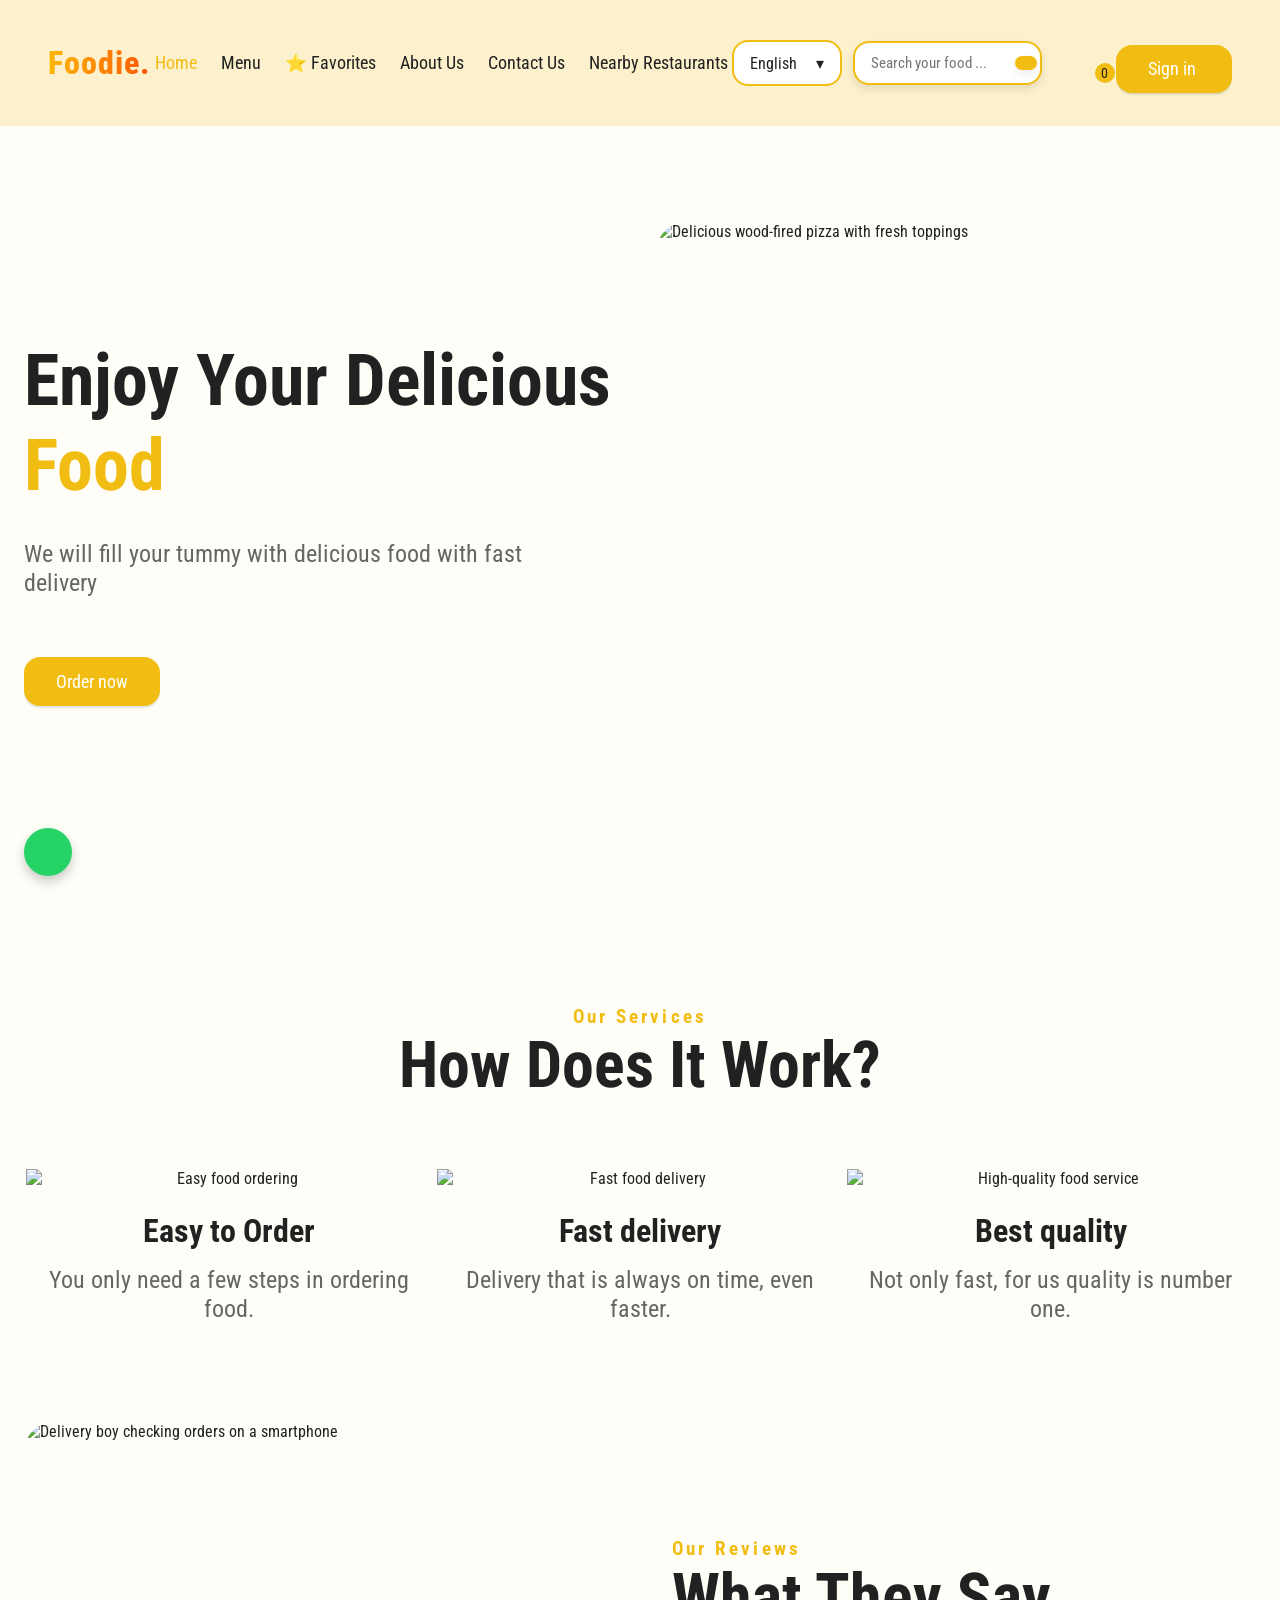
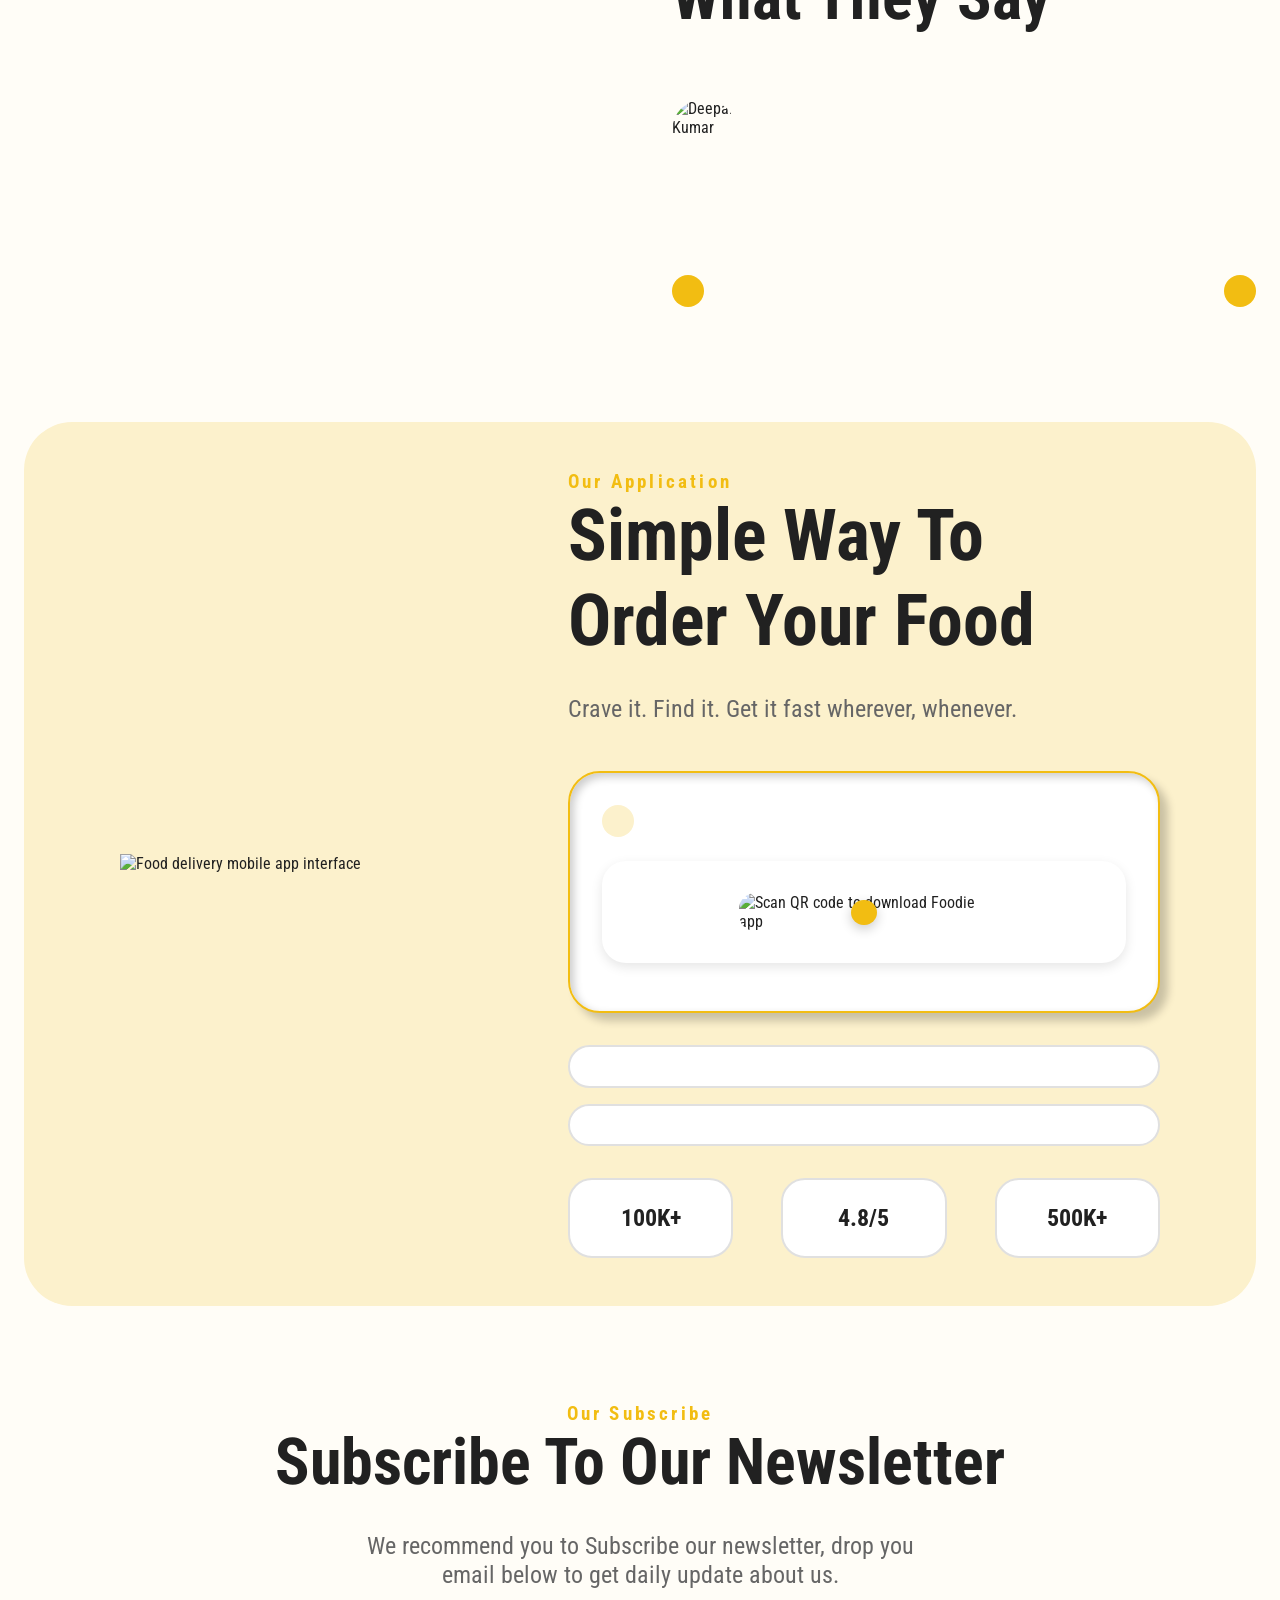
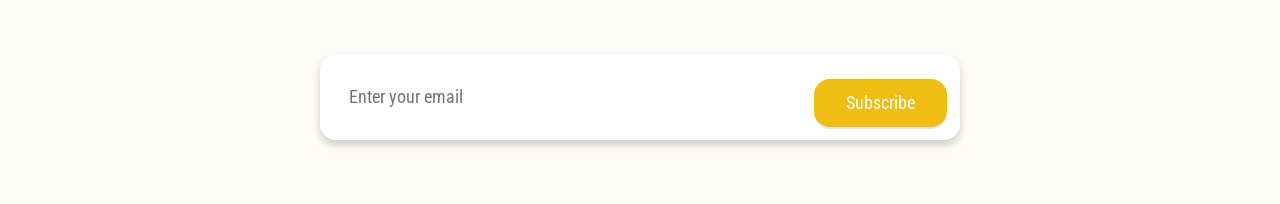
==== html/index.html @ 7e50e8f9 "Merge pull request #541 from udaykiran243/feature/favorite-recipes-399 feat: add favorite recipes fu" ====
<!DOCTYPE html>
<html lang="en">

<head>
    <meta charset="UTF-8">
    <meta name="viewport" content="width=device-width, initial-scale=1.0">
    <title>Foodie</title>

    <meta name="description"
        content="Experience fast, reliable food delivery with a personalized touch. Our app combines advanced algorithms with vibrant design to bring delicious meals right to your door.">


    <script>
        // Immediately apply saved theme to prevent FOUC
        (function () {
            const savedTheme = localStorage.getItem('theme');
            if (savedTheme === 'dark') {
                document.documentElement.setAttribute('data-theme', 'dark');
            }
        })();
    </script>

    <link rel="icon" href="../imgs/favicon.webp" type="image/webp" />


    <link rel="stylesheet" href="../css/style.css" />
    <link rel="stylesheet" href="../css/cursor.css">

    <link rel="stylesheet" href="https://cdnjs.cloudflare.com/ajax/libs/font-awesome/7.0.0/css/all.min.css"
        integrity="sha512-DxV+EoADOkOygM4IR9yXP8Sb2qwgidEmeqAEmDKIOfPRQZOWbXCzLC6vjbZyy0vPisbH2SyW27+ddLVCN+OMzQ=="
        crossorigin="anonymous" referrerpolicy="no-referrer" />

    <link rel="stylesheet" href="https://cdn.jsdelivr.net/npm/swiper@11/swiper-bundle.min.css" />

    <link href="https://unpkg.com/aos@2.3.4/dist/aos.css" rel="stylesheet">

    <script async src="https://www.googletagmanager.com/gtag/js?id=G-XXXXXXXXXX"></script>
    <script>
        window.dataLayer = window.dataLayer || [];
        function gtag() { dataLayer.push(arguments); }
        gtag('js', new Date());
        gtag('config', 'G-XXXXXXXXXX');
    </script>

</head>

<script>
    document.addEventListener('DOMContentLoaded', function () {
        const hamburger = document.querySelector('.hamberger');
        const nav = document.querySelector('nav.navbar');
        const mobileMenu = document.querySelector('.mobile-menu');

        if (hamburger && nav && mobileMenu) {
            hamburger.addEventListener('click', function (e) {
                e.preventDefault();

                // Toggle mobile menu visibility
                mobileMenu.classList.toggle('active');

                // Toggle the "menu-open" class on <nav> to control the search visibility
                nav.classList.toggle('menu-open');
            });
        }
    });
</script>


<body>
    <header>
        <nav class="navbar flex between wrapper">
            <a href="index.html" class="logo">Foodie.</a>

            <ul class="navList flex gap-3 between">
                <li><a class="active" href="./index.html#home" data-i18n="nav.home">Home</a></li>
                <li><a href="./menu.html" data-i18n="nav.menu">Menu</a></li>
                <li><a href="./my-favorites.html" data-i18n="nav.favorites">&#x2B50; Favorites</a></li>
                <li><a href="./aboutUs.html" data-i18n="nav.about">About Us</a></li>
                <li><a href="./contactUs.html" data-i18n="nav.contact">Contact Us</a></li>
                <li><a href="nearbyres.html" data-i18n="nav.nearby">Nearby Restaurants</a></li>
            </ul>
            <div class="desktop-action flex gap-2">
                <div class="custom-select" id="language-custom-select">
                    <div class="selected" tabindex="0" aria-haspopup="listbox" aria-expanded="false"
                        aria-labelledby="language-custom-select">
                        English
                    </div>
                    <ul class="options" role="listbox" tabindex="-1">
                        <li data-value="en" role="option" aria-selected="true">English</li>
                        <li data-value="hi" role="option">हिंदी</li>
                        <li data-value="kn" role="option">ಕನ್ನಡ</li>
                        <li data-value="ch" role="option">中文</li>
                        <li data-value="ja" role="option">日本語</li>
                    </ul>
                </div>

                <form class="navbar-search" action="#" method="get">
                    <input type="text" id="navbar-search" placeholder="Search your food ..."
                        data-i18n-placeholder="nav.searchPlaceholder" />
                    <button type="submit" id="navbar-search-btn" aria-label="Search">
                        <i class="fa-solid fa-magnifying-glass"></i>
                    </button>
                </form>

                <button class="desktop-action theme-toggle" aria-label="Toggle dark mode">
                    <i class="fa-solid fa-moon"></i>
                </button>

                <a href="./checkout.html" class="cart-icon">
                    <i class="fa-solid fa-bag-shopping"></i>
                    <span class="cart-value">0</span>
                </a>

                <a href="./signup.html" class="btn" data-i18n=".signIn">
                    Sign in&nbsp;<i class="fa-solid fa-arrow-right-from-bracket"></i>
                </a>


                <a href="#" class="hamberger"><i class="fa-solid fa-bars"></i></a>
            </div>


            <ul class="mobile-menu">
                <li><a class="active" href="./index.html#home" data-i18n="nav.home">Home</a></li>
                <li><a href="./menu.html" data-i18n="nav.menu">Menu</a></li>
                <li><a href="./my-favorites.html" data-i18n="nav.favorites">&#x2B50; Favorites</a></li>
                <li><a href="./aboutUs.html" data-i18n="nav.about">About Us</a></li>
                <li><a href="./contactUs.html" data-i18n="nav.contact">Contact Us</a></li>
                <li><a href="nearbyres.html" data-i18n="nav.nearby">Nearby Restaurants</a></li>
                <form class="navbar-search" action="#" method="get">
                    <input type="text" name="search" id="navbar-search" placeholder="Search your food ...">
                    <button type="submit" id="navbar-search-btn" aria-label="Search">
                        <i class="fa-solid fa-magnifying-glass"></i>
                    </button>
                </form>
                <li>
                    <button class="theme-toggle mobile-theme-toggle" aria-label="Toggle dark mode">
                        <i class="fa-solid fa-moon"></i><span>Dark Mode</span>
                    </button>
                </li>
                <li>
                    <a href="./signup.html" class="btn">
                        Sign in&nbsp;<i class="fa-solid fa-arrow-right-from-bracket"></i>
                    </a>
                </li>
            </ul>
        </nav>
    </header>

    <div id="offlineMessage"
        style="display: none; max-width: 500px; margin: 40px auto; padding: 20px; text-align: center; background: #fff; border-radius: 8px; box-shadow: 0 2px 10px rgba(0,0,0,0.1); position: fixed; top: 50%; left: 50%; transform: translate(-50%, -50%); z-index: 1000;">
        <div style="font-size: 48px; color: #ff4444; margin-bottom: 15px;">
            <i class="fa-solid fa-wifi-slash"></i>
        </div>
        <h3 style="font-size: 24px; color: #333; margin-bottom: 10px;">No Internet Connection</h3>
        <p style="color: #666; margin-bottom: 20px; line-height: 1.5;">
            We can't load the content right now. Please check your connection.
        </p>
        <button id="retryButton" style="background: #ff6b6b; color: white; border: none; padding: 12px 24px; 
                       border-radius: 6px; cursor: pointer; font-size: 16px; transition: all 0.3s;">
            <i class="fa-solid fa-sync"></i> Try Again
        </button>
        <div id="retryStatus" style="margin-top: 15px; color: #666; font-size: 14px;"></div>
    </div>

    <main>
        <section id="home">
            <div class="hero-section flex wrapper">
                <div class="content" data-aos="fade-right">
                    <h1 data-i18n="hero.title">Enjoy Your Delicious <span data-i18n="hero.highlight">Food</span></h1>
                    <p class="para" data-i18n="hero.subtitle">We will fill your tummy with delicious food with fast
                        delivery</p>
                    <div class="flex gap-2">
                        <a href="./menu.html" class="place-order-btn btn" data-i18n="hero.orderNow">Order now</a>
                    </div>
                </div>
                <div class="image-container" data-aos="fade-left">
                    <span class="pizza-pause-zone" aria-hidden="true"></span>
                    <img src="../imgs/pizza.webp" alt="Delicious wood-fired pizza with fresh toppings" class="pizza-boy">
                </div>
            </div>
        </section>

        <section id="services">
            <div class="wrapper p-top" data-aos="fade-up">
                <div class="text-center">
                    <h5 data-i18n="services.sectionTitle">Our Services</h5>
                    <h2 data-i18n="services.mainTitle">How does it work?</h2>
                </div>
                <div class="flex text-center gap-4 mt-4">
                    <div class="srevice-card" data-aos="zoom-in" data-aos-delay="100">
                        <div>
                            <img src="../imgs/easy-to-order.webp" alt="Easy food ordering">
                        </div>
                        <h3 data-i18n="services.easyOrder.title">Easy to Order</h3>
                        <p data-i18n="services.easyOrder.description">You only need a few steps in ordering food.</p>
                    </div>

                    <div class="srevice-card" data-aos="zoom-in" data-aos-delay="200">
                        <div>
                            <img src="../imgs/fast-delivery.webp" alt="Fast food delivery">
                        </div>
                        <h3 data-i18n="services.fastDelivery.title">Fast delivery</h3>
                        <p data-i18n="services.fastDelivery.description">Delivery that is always on time, even faster.
                        </p>
                    </div>

                    <div class="srevice-card" data-aos="zoom-in" data-aos-delay="300">
                        <div>
                            <img src="../imgs/best-quality.webp" alt="High-quality food service">
                        </div>
                        <h3 data-i18n="services.bestQuality.title">Best quality</h3>
                        <p data-i18n="services.bestQuality.description">Not only fast, for us quality is number one.</p>
                    </div>
                </div>
            </div>
        </section>

        <!-- review section -->
        <section id="reviews">
            <div class="wrapper p-top flex gap-3" data-aos="fade-up">
                <div class="image-container" data-aos="fade-right">
                    <img src="../imgs/delivery-boy-with-phone.webp" alt="Delivery boy checking orders on a smartphone">
                </div>
                <div class="review-container" data-aos="fade-left">
                    <h5 data-i18n="reviews.sectionTitle">Our reviews</h5>
                    <h2 data-i18n="reviews.mainTitle">what they say</h2>
                    <div class="swiper mySwiper">
                        <div class="swiper-wrapper">
                            <div class="swiper-slide">
                                <div class="flex gap-3 mt-4">
                                    <div class="profile">
                                        <img src="../imgs/profile1.webp" alt="Deepak Kumar">
                                    </div>
                                    <div class="">
                                        <h4 data-i18n="reviews.deepakName"></h4>

                                        <div class="star mt-half">
                                            <i class="fa-solid fa-star highlighted-star"></i>
                                            <i class="fa-solid fa-star highlighted-star"></i>
                                            <i class="fa-solid fa-star highlighted-star"></i>
                                            <i class="fa-solid fa-star highlighted-star"></i>
                                        </div>
                                    </div>
                                </div>
                                <p class="para" data-i18n="reviews.deepakReview"></p>

                            </div>

                            <div class="swiper-slide">
                                <div class="flex gap-3 mt-4">
                                    <div class="profile">
                                        <img src="../imgs/profile2.webp" alt="Priya Roy">
                                    </div>
                                    <div class="">
                                        <h4 data-i18n="reviews.priyaName"></h4>
                                        <div class="star mt-half">
                                            <i class="fa-solid fa-star highlighted-star"></i>
                                            <i class="fa-solid fa-star highlighted-star"></i>
                                            <i class="fa-solid fa-star highlighted-star"></i>
                                            <i class="fa-solid fa-star highlighted-star"></i>
                                            <i class="fa-solid fa-star highlighted-star"></i>
                                        </div>
                                    </div>
                                </div>
                                <p class="para" data-i18n="reviews.priyaReview"></p>
                            </div>

                            <div class="swiper-slide">
                                <div class="flex gap-3 mt-4">
                                    <div class="profile">
                                        <img src="../imgs/profile3.webp" alt="Anjali Joshi">
                                    </div>
                                    <div class="">
                                        <h4 data-i18n="reviews.anjaliName"></h4>
                                        <div class="star mt-half">
                                            <i class="fa-solid fa-star highlighted-star"></i>
                                            <i class="fa-solid fa-star highlighted-star"></i>
                                            <i class="fa-solid fa-star highlighted-star"></i>
                                            <i class="fa-solid fa-star highlighted-star"></i>
                                            <i class="fa-solid fa-star highlighted-star"></i>
                                        </div>
                                    </div>
                                </div>
                                <p class="para" data-i18n="reviews.anjaliReview"></p>
                            </div>
                        </div>
                        <div class="flex between mt-4">
                            <a href="#" class="arrow"><i class="fa-solid fa-arrow-left"></i></a>
                            <a href="#" class="arrow"><i class="fa-solid fa-arrow-right"></i></a>
                        </div>
                    </div>
                </div>
            </div>
        </section>

        <section id="about">
            <div class="wrapper">
                <div class="app-container flex gap-3">
                    <div class="app-image" data-aos="fade-right">
                        <img src="../imgs/mobile-app.webp" alt="Food delivery mobile app interface">
                    </div>

                    <div class="content app-download-content" data-aos="fade-left">
                        <h5 data-i18n="app.sectionTitle">Our Application</h5>
                        <h2 data-i18n="app.mainTitle">Simple way to <br> order your food</h2>
                        <p class="para" data-i18n="app.description">Crave it. Find it. Get it fast wherever, whenever.
                        </p>

                        <div class="qr-download-section">
                            <div class="qr-code-container">
                                <div class="qr-header">
                                    <i class="fa-solid fa-qrcode"></i>
                                    <div>
                                        <h3 data-i18n="qr.scan"></h3>
                                        <p data-i18n="qr.quickAccess"></p>

                                    </div>
                                </div>

                                <div class="qr-code-box">
                                    <img src="../imgs/qr-code.png" alt="Scan QR code to download Foodie app"
                                        class="qr-code-image">
                                    <div class="qr-logo-badge">
                                        <i class="fa-solid fa-mobile-screen-button"></i>
                                    </div>
                                </div>

                                <p class="qr-instruction" data-i18n="qr.instruction"></p>

                            </div>

                            <div class="app-store-buttons">
                                <p class="download-text" data-i18n="qr.orDownload"></p>


                                <a href="#" class="app-store-btn ios-btn" target="_blank" rel="noopener noreferrer">
                                    <div class="store-btn-content">
                                        <i class="fa-brands fa-apple"></i>
                                        <div class="store-text">
                                            <span class="small-text" data-i18n="qr.appStoreSmall"></span>
                                            <span class="large-text" data-i18n="qr.appStoreLarge"></span>

                                        </div>
                                    </div>
                                    <i class="fa-solid fa-arrow-right arrow-icon"></i>
                                </a>

                                <a href="#" class="app-store-btn android-btn" target="_blank" rel="noopener noreferrer">
                                    <div class="store-btn-content">
                                        <i class="fa-brands fa-google-play"></i>
                                        <div class="store-text">
                                            <span class="small-text" data-i18n="qr.googlePlaySmall"></span>
                                            <span class="large-text" data-i18n="qr.googlePlayLarge"></span>

                                        </div>
                                    </div>
                                    <i class="fa-solid fa-arrow-right arrow-icon"></i>
                                </a>
                            </div>

                            <div class="app-stats">
                                <div class="stat-card">
                                    <i class="fa-solid fa-users"></i>
                                    <div class="stat-info">
                                        <h4>100K+</h4>
                                        <p data-i18n="qr.users"></p>

                                    </div>
                                </div>
                                <div class="stat-card">
                                    <i class="fa-solid fa-star"></i>
                                    <div class="stat-info">
                                        <h4>4.8/5</h4>
                                        <p data-i18n="qr.rating"></p>

                                    </div>
                                </div>
                                <div class="stat-card">
                                    <i class="fa-solid fa-download"></i>
                                    <div class="stat-info">
                                        <h4>500K+</h4>
                                        <p data-i18n="qr.downloads"></p>

                                    </div>
                                </div>
                            </div>
                        </div>
                    </div>
                </div>
            </div>
        </section>

        <section>
            <div class="wrapper p-top" data-aos="zoom-in">
                <div class="text-center">
                    <h5 data-i18n="newsletter.sectionTitle">Our Subscribe</h5>
                    <h2 data-i18n="newsletter.mainTitle">Subscribe to Our newsletter</h2>
                    <p class="para m-auto" data-i18n="newsletter.description">We recommend you to Subscribe our
                        newsletter,
                        drop you email below to get daily update about us.</p>

                    <form id="newsletterForm" class="input-container flex" data-aos="fade-up" data-aos-delay="200">
                        <input type="email" id="email" placeholder="Enter your email"
                            data-i18n-placeholder="newsletter.placeholder" />

                        <button type="submit" class="btn" data-i18n="newsletter.subscribeButton">Subscribe</button>
                    </form>
                    <span class="error-message" id="emailError"></span>
                </div>
            </div>
        </section>
    </main>

    <footer id="contacts" data-aos="fade-up"></footer>

    <a href="https://wa.me/911234567890" class="whatsapp-fab" target="_blank" rel="noopener noreferrer"
        aria-label="Chat on WhatsApp" title="Chat on WhatsApp">
        <i class="fa-brands fa-whatsapp"></i>
    </a>

    <a href="#home" class="back-to-top" aria-label="Back to top">
        <i class="fa-solid fa-arrow-up"></i>
    </a>

    <script src="https://cdn.jsdelivr.net/npm/swiper@11/swiper-bundle.min.js"></script>
    <script src="../js/footer.js"></script>
    <script src="../js/i18n.js"></script>
    <script src="../js/app.js"></script>
    <script src="../js/cursor.js"></script>
    <script>
        // Prevent navigation when offline
        document.addEventListener('click', function (e) {
            if (!navigator.onLine) {
                const link = e.target.closest('a');
                if (link) {
                    e.preventDefault();
                    const retryStatus = document.getElementById('retryStatus');
                    if (retryStatus) {
                        retryStatus.textContent = 'Cannot navigate while offline. Please check your connection.';
                        retryStatus.style.animation = 'shake 0.5s ease-in-out';
                        setTimeout(() => {
                            retryStatus.style.animation = '';
                        }, 500);
                    }
                }
            }
        });

        // Offline handling
        function checkConnection() {
            const offlineMessage = document.getElementById('offlineMessage');
            const mainContent = document.querySelector('main');

            if (!navigator.onLine) {
                if (offlineMessage) offlineMessage.style.display = 'block';
                if (mainContent) mainContent.style.filter = 'blur(3px)';
            } else {
                if (offlineMessage) offlineMessage.style.display = 'none';
                if (mainContent) mainContent.style.filter = 'none';
            }
        }

        // Handle retry attempt
        async function handleRetry(event) {
            event.preventDefault();
            const retryButton = document.getElementById('retryButton');
            const retryStatus = document.getElementById('retryStatus');
            const rotationAnimation = [
                { transform: 'rotate(0deg)' },
                { transform: 'rotate(360deg)' }
            ];
            const rotationTiming = {
                duration: 1000,
                iterations: 1
            };

            if (!navigator.onLine) {
                retryButton.disabled = true;
                const icon = retryButton.querySelector('i');
                icon.classList.remove('fa-sync');
                icon.classList.add('fa-spinner');
                icon.animate(rotationAnimation, rotationTiming);
                retryStatus.textContent = 'Checking connection...';

                try {
                    const testUrls = [
                        'https://www.google.com/favicon.ico',
                        'https://www.cloudflare.com/favicon.ico'
                    ];

                    const timeoutPromise = new Promise((_, reject) =>
                        setTimeout(() => reject(new Error('timeout')), 3000)
                    );

                    for (const url of testUrls) {
                        try {
                            const fetchPromise = fetch(url, {
                                mode: 'no-cors',
                                cache: 'no-store'
                            });
                            await Promise.race([fetchPromise, timeoutPromise]);
                            // If we get here, we're online
                            checkConnection();
                            return;
                        } catch (e) {
                            continue;
                        }
                    }
                    throw new Error('offline');
                } catch (error) {
                    const icon = retryButton.querySelector('i');
                    icon.classList.remove('fa-spinner');
                    icon.classList.add('fa-sync');
                    retryButton.disabled = false;
                    retryStatus.textContent = 'Still offline. Please check your connection.';
                    retryStatus.style.animation = 'shake 0.5s ease-in-out';
                    setTimeout(() => {
                        retryStatus.style.animation = '';
                    }, 500);
                }
            }
        }

        // Initialize offline handling
        checkConnection();
        window.addEventListener('online', checkConnection);
        window.addEventListener('offline', checkConnection);
        document.getElementById('retryButton').addEventListener('click', handleRetry);

        // Back to top functionality
        (function () {
            const backToTop = document.querySelector('.back-to-top');
            if (!backToTop) return;
            window.addEventListener('scroll', () => {
                if (window.scrollY > 400) backToTop.classList.add('visible');
                else backToTop.classList.remove('visible');
            });
            backToTop.addEventListener('click', e => {
                e.preventDefault();
                window.scrollTo({ top: 0, behavior: 'smooth' });
            });
        })();
    </script>

    <script src="https://unpkg.com/aos@2.3.4/dist/aos.js"></script>
    <script>
        AOS.init({
            duration: 1000,     // Animation duration (1s)
            easing: 'ease-out', // Smooth easing
            once: true,         // Animate only once per element
            offset: 100         // Offset from bottom before trigger
        });
    </script>

    <script src="../js/newsletter.js"></script>
    <script src="../js/reviews.js"></script>

    <script>
        (function () {
            // Handle search form submission - redirect to menu.html with search query
            const searchForms = document.querySelectorAll('.navbar-search');

            searchForms.forEach(form => {
                form.addEventListener('submit', function (e) {
                    e.preventDefault();
                    const searchInput = form.querySelector('input[name="search"]');
                    const query = searchInput.value.trim();

                    if (query) {
                        window.location.href = `./menu.html?search=${encodeURIComponent(query)}`;
                    } else {
                        window.location.href = './menu.html';
                    }
                });
            });
        })();
    </script>
    <script src="../js/language-dropdown.js"></script>
</body>

</html>
---- css/style.css ----
@import url('https://fonts.googleapis.com/css2?family=Lato:ital,wght@0,100;0,300;0,400;0,700;0,900;1,100;1,300;1,400;1,700;1,900&family=Montserrat:wght@100..900&family=Nunito:ital,wght@0,200..1000;1,200..1000&family=PT+Sans:ital,wght@0,400;0,700;1,400;1,700&family=Roboto+Condensed:ital,wght@0,100..900;1,100..900&family=Roboto:wdth,wght@87.5,600&display=swap');

    * {
        padding: 0;
        margin: 0;
        box-sizing: border-box;
        font-family: "Roboto Condensed";
    }

    :root {
        /* Light theme (default) */
        --lead: #212121;
        --gold-finger: #F2BD12;
        --eye-ball: #FFFDF7;
        --hint-yellow: #FCF1CC;
        --pure-while: #FFF;
        --text-primary: #212121;
        --text-secondary: #666666;
        --bg-primary: #FFFDF7;
        --bg-secondary: #FFF;
        --bg-accent: #FCF1CC;
        --border-color: #E0E0E0;
        --shadow: rgba(0, 0, 0, 0.1);
        --shadow-strong: rgba(0, 0, 0, 0.2);
        --navbar-bg: transparent;
        --logo-color: #111;
        --gold-hover: #e67e22;
        --success: #27ae60;
        --error: #e74c3c;
        --yellow-glow: #f9d423;
        --light-yellow-glow: #ffe259;
        --red-touch: #ff4e50;
        --orange-touch: #ffa751;
        --gold-glow: #f39c12;
        --white: #ffffff;

    }

    [data-theme="dark"] {
        /* Dark theme */
        --lead: #E0E0E0;
        --gold-finger: #F2BD12;
        --eye-ball: #1A1A1A;
        --hint-yellow: #2D2D2D;
        --pure-while: #2D2D2D;
        --text-primary: #E0E0E0;
        --text-secondary: #B0B0B0;
        --bg-primary: #1A1A1A;
        --bg-secondary: #2D2D2D;
        --bg-accent: #2D2D2D;
        --border-color: #404040;
        --shadow: rgba(0, 0, 0, 0.3);
        --shadow-strong: rgba(0, 0, 0, 0.5);
        --navbar-bg: transparent;
        --logo-color: #fff;
        --text-black:#2a2a2a;
    }

    /* Dark theme specific improvements */
    [data-theme="dark"] .order-card {
        border-color: var(--hint-yellow);
    }

    [data-theme="dark"] .social-media {
        background-color: var(--text-secondary) !important;
    }

    [data-theme="dark"] .social-media:hover {
        background-color: var(--gold-finger) !important;
    }

    [data-theme="dark"] .btn:hover {
        background-color: var(--gold-finger);
        color: var(--bg-primary);
    }

    [data-theme="dark"] .quatity-btn {
        background: var(--gold-finger);
        color: var(--bg-primary);
    }

    [data-theme="dark"] .quatity-btn:hover {
        background: var(--text-primary);
        color: var(--bg-primary);
    }

    body {
        background-color: var(--eye-ball);
        color: var(--lead);
        transition: background-color 0.4s ease, color 0.4s ease;
        padding-top: 14vh;
        overflow-x: hidden;
    }

    /* Dark mode overrides */
    body.dark-mode {
        --lead: #E0E0E0;
        --eye-ball: #1c1c1c;
        --hint-yellow: #4b3b00;
        --pure-white: #2c2c2c;
        --gold-finger: #ffca28;
        background-color: var(--eye-ball);
        color: var(--lead);
    }

    .theme-toggle {
        background: var(--gold-finger);
        border: none;
        border-radius: 50%;
        padding: 0.6rem;
        font-size: 1.2rem;
        cursor: pointer;
        color: var(--lead);
        transition: background 0.3s ease, transform 0.3s ease;
    }

    .theme-toggle:hover {
        transform: rotate(15deg) scale(1.1);
        background: var(--lead);
        color: var(--pure-while);
    }

    html {
        scroll-behavior: smooth;
        scroll-padding-top: 14vh;
    }

    body::-webkit-scrollbar {
        width: 0;
    }

    /* BASIC STYLING */

    a {
        color: var(--text-primary);
        text-decoration: none;
        font-size: 1.1rem;
        transition: color 0.3s ease;
    }

    .flex {
        display: flex;
        align-items: center;
        flex-wrap: wrap;
    }

    li {
        list-style: none;
    }

    .between {
        justify-content: space-between;
    }

    .gap-2 {
        gap: 2rem;
    }

    .gap-3 {
        gap: 3rem;
    }

    .wrapper {
        max-width: 1400px;
        margin: auto;
        padding-inline: 1.5rem;
    }

    img {
        height: auto;
        max-width: 100%;
        margin: auto;
        display: block;
    }

    .p-top {
        padding-top: 6rem;
    }

    .text-center {
        text-align: center;
    }

    .mt-4 {
        margin-top: 4rem;
    }

    .mt-half {
        margin-top: 0.5rem;
    }

    .mt-one {
        margin-top: 1.5rem;
    }

    .m-auto {
        margin: auto;
    }

    /* HEADER STYLING - UPDATED FOR TRANSPARENT NAVBAR */

    header {
        position: fixed;
        top: 0;
        left: 0;
        width: 100%;
        background-color: var(--bg-accent);
        box-shadow: none;
        z-index: 1000;
        transition: background-color 0.3s ease, box-shadow 0.3s ease;
    }

    header.scrolled {
        background-color: var(--bg-secondary);
        box-shadow: 0 2px 5px var(--shadow);
    }

    /* Override wrapper constraints inside header */
    header .wrapper,
    header .navbar.wrapper {
        max-width: 100% !important;
        padding-inline: 3rem !important;
    }
    .navbar {
        flex-wrap: nowrap !important;
    }
    .navbar-search input {
        width: 150px !important; /* reduce width */
    }

    .custom-select {
        width: 110px !important; /* language select shorter */
    }


    /* Hover effect for navbar links */
    .navList a {
        position: relative;
        color: var(--text-primary);
        text-decoration: none;
        transition: color 0.3s ease;
    }

    /* Add an underline animation */
    .navList a::after {
        content: "";
        position: absolute;
        left: 0;
        bottom: -5px;
        width: 0;
        height: 2px;
        background-color: var(--gold-finger);
        transition: width 0.3s ease;
    }

    /* On hover — text color + underline animation */
    .navbar li a:hover,
    .navbar li a.active {
        color: var(--gold-finger);
        /* border-bottom: 1px solid var(--gold-finger); */
    }

    .navList a:hover::after {
        width: 100%;
    }

    .navbar {
        height: 14vh;
        width: 100%;
        display: flex;
        align-items: center;
        justify-content: space-between;
        padding: 0 3rem;
        background-color: transparent;
        box-shadow: none;
    }

    .logo {
      font-weight: 800;
      font-size: 2rem;
      letter-spacing: 1px;
      text-transform: capitalize;
      text-decoration: none;
      background: linear-gradient(90deg, #ffb703, #fb5607, #ff006e, #8338ec, #3a86ff);
      background-size: 400% 400%;
      -webkit-background-clip: text;
      -webkit-text-fill-color: transparent;
      animation: foodieFlow 6s ease-in-out infinite;
      transition: transform 0.4s ease, text-shadow 0.4s ease;
      display: inline-block;
      cursor: pointer;
    }

    .logo:hover {
      transform: scale(1.08) rotate(-2deg);
      text-shadow: 0 0 12px rgba(255, 183, 3, 0.6),
                   0 0 20px rgba(255, 0, 110, 0.5),
                   0 0 30px rgba(58, 134, 255, 0.4);
    }

    /* Flowing gradient animation */
    @keyframes foodieFlow {
      0% { background-position: 0% 50%; }
      50% { background-position: 100% 50%; }
      100% { background-position: 0% 50%; }
    }

.btn {
    display: inline-block;
    padding: 0.9rem 2rem;
    margin-top: 12px;
    background-color: var(--gold-finger);
    border: none;
    border-radius: 1rem;
    font-size: 1.1rem;
    box-shadow: rgba(0, 0, 0, 0.1) 0 2px 1px;
    color: var(--pure-while);
    transition: 0.3s ease-in-out;
    border: none;
}

    .btn:hover {
        background-color: var(--lead);
    }

    .cart-icon {
        color: var(--lead);
        font-size: 1.3rem;
        position: relative;
    }

    .cart-icon .cart-value {
        position: absolute;
        top: 50%;
        right: -10px;
        font-size: 0.85rem;
        width: 20px;
        aspect-ratio: 1;
        border-radius: 100vh;
        background-color: var(--gold-finger);
        color: var(--lead);
        text-align: center;
        line-height: 20px;
    }

    /* THEME TOGGLE BUTTON */
    .theme-toggle {
        background: none;
        border: none;
        color: var(--text-primary);
        font-size: 1.3rem;
        cursor: pointer;
        padding: 0.5rem;
        border-radius: 50%;
        transition: all 0.3s ease;
        display: flex;
        align-items: center;
        justify-content: center;
        width: 2.5rem;
        height: 2.5rem;
    }

    .theme-toggle:hover {
        background-color: var(--bg-accent);
        transform: scale(1.1);
    }

    .theme-toggle i {
        transition: transform 0.3s ease, color 0.3s ease;
    }

    .theme-toggle.dark i {
        transform: rotate(180deg);
    }

    .theme-toggle:hover i {
        color: var(--gold-finger);
    }

    /* LANGUAGE SELECTOR STYLING */
    /* LANGUAGE SELECTOR CUSTOM DROPDOWN - FIXED */
    .custom-select {
        position: relative;
        background-color: var(--bg-secondary);
        border: 2px solid var(--gold-finger);
        border-radius: 1rem;
        width: 150px;
        cursor: pointer;
    }
    .custom-select .selected {
        display: flex;
        align-items: center;
        justify-content: space-between;
        padding: 0.7rem 1rem;
        color: var(--text-primary);
    }
    .custom-select .selected::after {
        content: "\25BE";
        font-size: 1rem;
        color: var(--text-primary);
        margin-left: 0.5rem;
    }
    .custom-select .options {
        position: absolute;
        top: calc(100% + 4px);
        left: 0;
        right: 0;
        background: var(--bg-secondary);
        border: 2px solid var(--gold-finger);
        border-radius: 1rem;
        box-shadow: 0 5px 10px rgba(0, 0, 0, 0.1);
        z-index: 10;
        list-style: none;
        margin: 0;
        padding: 0;
        display: none;
        opacity: 0;
        transform: translateY(-6px);
    }
    .custom-select.open .options {
        display: block;
        animation: customSelectFade 0.25s ease forwards;
    }
    .custom-select .options li {
        padding: 0.7rem 1rem;
        color: var(--text-primary);
        cursor: pointer;
        transition: background 0.2s ease;
    }
    .custom-select .options li:hover {
        background: var(--hint-yellow);
    }
    @keyframes customSelectFade {
        from {
            opacity: 0;
            transform: translateY(-6px);
        }
        to {
            opacity: 1;
            transform: translateY(0);
        }
    }

    .mobile-theme-toggle {
        width: auto;
        padding: 0.8rem 1.5rem;
        border-radius: 1rem;
        background-color: var(--bg-accent);
        margin: 0.5rem 0;
        gap: 0.5rem;
    }

    .mobile-theme-toggle span {
        font-size: 1rem;
        font-weight: 500;
    }

    .desktop-action {
        display: flex;
        align-items: center;
        gap: 1.5rem;
    }

    .desktop-action .hamberger {
        font-size: 1.5rem;
        display: none;
    }

    .mobile-menu {
        display: none;
    }

    /* SECTION STYLING */

    /* HERO SECTION */
    .hero-section {
        min-height: calc(100vh - 14vh);
        margin-top: 1vh;
    }

    h1 {
        text-transform: capitalize;
        font-size: 5.6vw;
        color: var(--text-primary);
        transition: color 0.3s ease;
    }

    h1 span {
        color: var(--gold-finger);
    }

    p {
        font-size: 1.5rem;
        color: var(--text-secondary);
        line-height: 1.8rem;
        font-weight: 400;
        transition: color 0.3s ease;
    }

.para {
    margin-block: 2rem 3rem;
    max-width: 550px;
}

    .content,
    .srevice-card {
        flex: 1;
        flex-basis: 300px;
    }

    .image-container {
        position: relative;
        width: 600px;
        height: 600px;
        border-radius: 30px;
        overflow: hidden;
        perspective: 1000px;
    }

    .pizza-boy {
        position: relative;
        z-index: 1;
        width: 100%;
        height: 100%;
        border-radius: 30px;
        animation: pizzaSlowSpin 24s linear infinite;
        transform-origin: center center;
    }

    .pizza-pause-zone {
        position: absolute;
        top: 50%;
        left: 50%;
        width: 72%;
        height: 72%;
        border-radius: 50%;
        transform: translate(-50%, -50%);
        z-index: 2;
    }

    .pizza-pause-zone:hover ~ .pizza-boy {
        animation-play-state: paused;
    }

    @keyframes pizzaSlowSpin {
        from {
            transform: rotate(0deg);
        }
        to {
            transform: rotate(360deg);
        }
    }

    @media (prefers-reduced-motion: reduce) {
        .pizza-boy {
            animation: none;
        }
    }


    .social-media {
        background: var(--hint-yellow);
        width: 3rem;
        aspect-ratio: 1;
        border-radius: 1rem;
        display: flex;
        font-size: 2rem;
        align-items: center;
        box-shadow: rgba(0, 0, 0, 0.1) 0 2px 1px;
        transition: all 0.5s ease-in-out;
    }

    .linkdin img {
        width: 2rem;
    }

    .social-media:hover {
        width: 3.2rem;
    }

    /* SECTION 01 */
    h5 {
        text-transform: capitalize;
        font-size: 1.2rem;
        letter-spacing: 0.2rem;
        color: var(--gold-finger);
    }

    h2 {
        font-size: 4rem;
        text-transform: capitalize;
        color: var(--text-primary);
        transition: color 0.3s ease;
    }

    h3 {
        font-size: 2rem;
        color: var(--text-primary);
        transition: color 0.3s ease;
    }

    .srevice-card h3 {
        margin-top: 1.5rem;
        margin-bottom: 1rem;
    }

    /* SECTION 02 */
    .order-card {
        flex: 1;
        flex-basis: 300px;
        background: var(--bg-secondary);
        border: 2px solid var(--gold-finger);
        border-radius: 2rem;
        box-shadow:
            var(--shadow-strong) 8px 8px 8px,
            var(--shadow-strong) 8px 8px 8px inset;
        transition: all 0.5s ease-in-out;
        padding: 0 1rem 1rem 1rem;
        position: relative;
    }

    .order-card:hover{
        transform: translateY(-10px);
        box-shadow: 0 0 15px 5px rgba(233, 120, 79, 0.514);
    }

    /* Favorite heart button on cards */
    .order-card .fav-btn {
        position: absolute;
        top: 0.8rem;
        right: 0.8rem;
        background: var(--bg-secondary);
        color: var(--text-secondary);
        border: 2px solid var(--border-color);
        width: 2.5rem;
        height: 2.5rem;
        border-radius: 50%;
        display: inline-flex;
        align-items: center;
        justify-content: center;
        cursor: pointer;
        transition: all 0.2s ease-in-out;
    }

    .order-card .fav-btn:hover {
        border-color: var(--gold-finger);
        color: var(--gold-finger);
    }

    .order-card .fav-btn.active {
        background: var(--gold-finger);
        color: var(--lead);
        border-color: var(--gold-finger);
    }

    .order-card img {
        width: 10rem;
        filter: drop-shadow(rgba(0, 0, 0, 0.2) 0px 10px 10px);
    }

    h4 {
        font-size: 1.5rem;
        color: var(--text-primary);
        transition: color 0.3s ease;
    }

    .price {
        font-size: 1.5rem;
        padding: 1.3rem 0 2rem 0;
        color: var(--gold-finger);
    }

    /* CART TAB STYLING */

    .cart-tab {
        background-color: var(--bg-accent);
        position: fixed;
        inset: 0 -500 0 auto;
        width: 25rem;
        padding-block: 0.5rem;
        display: flex;
        flex-direction: column;
        justify-content: center;
        align-items: center;
        z-index: 9;
        box-shadow: var(--shadow) -10px -10px 20px;
        transition: .3s ease-in-out;
        display: none;
    }

    .cart-tab-active {
        inset: 8rem 0 0 auto;
        display: flex;
    }

    .cart-list {
        flex: 1;
        width: 100%;
        margin-top: 1.5rem;
        overflow: auto;
    }

    .cart-list::-webkit-scrollbar {
        width: 0;
    }

    .total-container {
        width: 100%;
        background-color: var(--gold-finger);
        text-align: center;
        margin-block: 1rem;
        padding-block: 1rem;
    }

    .total-container h4 {
        display: inline-block;
        font-size: 1.3rem;
        font-weight: 400;
    }

    .btn-container .btn {
        background-color: var(--lead);
        transition: 0.4s ease-in;
    }

    .btn-container .btn:hover {
        background-color: var(--gold-finger);
        color: var(--lead);
    }

    .item {
        display: flex;
        align-items: center;
        justify-content: space-between;
        gap: 1rem;
        padding: 0.7rem 1rem;
        transition: all .5s ease-in-out;
    }

    .item.slide-out {
        transform: translateX(50%);
    }

    .item .detail {
        flex: 2;
    }

    .cart-list .item:nth-child(2n) {
        background: var(--bg-primary);
    }

    .item .images-container img {
        width: 5rem;
    }

    .item h4 {
        font-size: 1.1rem;
        color: var(--text-primary);
    }

    .item .item-total {
        font-weight: 400;
        margin-top: 0.3rem;
    }

    .quatity-btn {
        background: var(--lead);
        color: var(--pure-while);
        width: 1.7rem;
        aspect-ratio: 1;
        border-radius: 100vw;
        text-align: center;
        line-height: 1.7rem;
    }

    .quatity-value {
        font-size: 1.2rem;
        font-weight: 400;
        margin-inline: 0.6rem;
    }

    /* SECTION 03 */
    .review-container {
        width: 650px;
        max-width: 100%;
        flex: 1;
        flex-basis: 300px;
    }

    .swiper {
        width: 100%;
        height: 100%;
    }

    .profile {
        width: 4rem;
        aspect-ratio: 1;
        border-radius: 100vw;
        overflow: hidden;
    }

    .profile img {
        width: 100%;
        height: 100%;
        object-fit: cover;
    }

    .arrow {
        background-color: var(--gold-finger);
        border-radius: 100vw;
        padding: 1rem;
        aspect-ratio: 1;
        color: var(--lead);
    }

    /* SECTION 04 */
    .app-container {
        background-color: var(--bg-accent);
        border-radius: 3rem;
        padding: 3rem 6rem;
    }

    .app-image img {
        width: 25rem;
    }

    .app-container h2 {
        font-size: 4.5rem;
    }

    /* SECTION 05 STYLING */

    .input-container {
        width: 40rem;
        max-width: 100%;
        background: var(--bg-secondary);
        padding: 0.8rem;
        box-shadow: var(--shadow-strong) 0 5px 8px;
        border-radius: 1rem;
        margin: 4rem auto;
    }

    input[type="email"] {
        flex: 1;
        height: 6vh;
        background: transparent;
        border: none;
        font-size: 1.1rem;
        padding-left: 1rem;
        color: var(--text-primary);
    }

    input[type="email"]:focus {
        outline: none;
    }

    /* EMAIL VALIDATION STYLES */

    /* Error state for invalid email */
    input[type="email"].error {
        border: 2px solid #e74c3c !important;
        border-radius: 0.5rem;
        animation: shake 0.3s;
    }

    /* Error message styling */
    .error-message {
        display: none;
        color: #e74c3c;
        font-size: 0.9rem;
        margin-top: 0.5rem;
        font-weight: 500;
        text-align: center;
    }

    /* Shake animation for error state */
    @keyframes shake {

        0%,
        100% {
            transform: translateX(0);
        }

        25% {
            transform: translateX(-10px);
        }

        75% {
            transform: translateX(10px);
        }
    }

    /* Optional: Success state (green border when valid) */
    input[type="email"].success {
        border: 2px solid #27ae60 !important;
        border-radius: 0.5rem;
    }

    /* FOOTER STYLING */

    .footer-container {
        background-color: var(--bg-accent);
        margin-top: 10rem;
        padding-block: 4rem;
    }

    .footer-container .flex {
        align-items: flex-start;
    }

    .footer-container .social-media {
        background-color: var(--bg-secondary);
    }

    .footer-wrapper {
        flex: 1;
        flex-basis: 150px;
    }

    .footer-wrapper:nth-child(1) {
        flex: 2;
        flex-basis: 300px;
    }

    .footer-link {
        color: var(--text-secondary);
        font-size: 1.1rem;
        transition: all 0.5s ease-out;
    }

    .footer-link:hover {
        color: var(--text-primary);
    }

    /* Social media wrapper */
    .social-wrapper {
        display: flex;
        align-items: center;
        gap: 18px;
        margin-top: 18px;
    }

    .social-media {
        width: 42px;
        height: 42px;
        padding: 8px;
        border-radius: 18px;
        background: rgba(255, 255, 255, 0.45);
        backdrop-filter: blur(6px);
        border: 1px solid rgba(255, 255, 255, 0.25);

        display: flex;
        justify-content: center;
        align-items: center;

        transition: transform 0.6s ease, 
                    box-shadow 0.6s ease, 
                    background 0.4s ease;
    }

    .social-media:hover {
        transform: rotate(360deg) scale(1.2);
        background: #ffffff;
        box-shadow: 0 6px 18px rgba(0, 0, 0, 0.18);
    }

    .back-to-top {
        position: fixed;
        right: 1.5rem;
        bottom: 1.5rem;
        width: 3rem;
        height: 3rem;
        border-radius: 50%;
        background: var(--gold-finger);
        color: var(--lead);
        display: flex;
        align-items: center;
        justify-content: center;
        box-shadow: rgba(0, 0, 0, 0.2) 0 6px 12px;
        opacity: 0;
        pointer-events: none;
        transform: translateY(10px);
        transition: opacity .3s ease, transform .3s ease;
        z-index: 10;
    }

    .back-to-top.visible {
        opacity: 1;
        pointer-events: auto;
        transform: translateY(0);
    }

    /* WHATSAPP FLOATING BUTTON (Mobile-First & Responsive) */
    .whatsapp-fab {
        position: fixed;
        left: 1rem;  
        bottom: 1rem; 
        width: 2.75rem; 
        height: 2.75rem;
        border-radius: 50%;
        background: #25D366; 
        color: #FFFFFF;
        display: flex;
        align-items: center;
        justify-content: center;
        font-size: 1.5rem; 
        box-shadow: 0 4px 10px var(--shadow-strong); 
        transition: transform var(--transition-normal), box-shadow var(--transition-normal);
        z-index: 10;
        text-decoration: none;
    }

    .whatsapp-fab:hover {
        transform: scale(1.1) translateY(-2px);
        box-shadow: 0 6px 14px var(--shadow-strong);
        color: #FFFFFF;
    }

    /* --- Responsiveness --- */

    /* 1. Tablet and Desktop screens (768px and up) */
    @media (min-width: 768px) {
        .whatsapp-fab {
            left: 1.5rem;   
            bottom: 1.5rem;
            width: 3rem;    
            height: 3rem;
            font-size: 1.8rem; 
            box-shadow: 0 6px 12px var(--shadow-strong);
        }

        .whatsapp-fab:hover {
            box-shadow: 0 8px 16px var(--shadow-strong);
        }
    }

    /* 2. Accessibility: Respect user preference for reduced motion */
    @media (prefers-reduced-motion: reduce) {
        .whatsapp-fab {
            transition: none;
            animation: none;
        }

        .whatsapp-fab:hover {
            transform: none; 
            box-shadow: 0 6px 12px var(--shadow-strong);
        }
    }

    /* MEDIA STYLING */
    @media screen and (max-width: 800px) {

        /* HEADER STYLING */
        .navList,
        .desktop-action .btn {
            display: none;
        }

        .desktop-action .hamberger {
            display: block;
        }

        /* remove search Input from navbar */
        .desktop-action .navbar-search{
            display: none;
        }
        /* remove theme toggle btn */
        .desktop-action .theme-toggle{
            display: none;
        }

        .mobile-menu {
            display: flex;
            flex-direction: column;
            justify-content: center;
            align-items: center;
            gap: 2rem;
            position: absolute;
            top: 90%;
            left: -100%;
            transform: translateX(-50%);
            width: 20rem;
            padding: 2rem;
            background: var(--bg-secondary);
            border: 2px solid var(--gold-finger);
            border-radius: 2rem;
            box-shadow:
                var(--shadow-strong) 8px 8px 8px,
                var(--shadow-strong) 8px 8px 8px inset;
            transition: all 0.5s ease-in-out;
        }

        .mobile-menu-active {
            left: 50%;
            transform: translateX(-50%);
        }

        /* SECTION STYLING */

        /* HERO SECTION */
        h1 {
            font-size: 3.6rem;
        }

        .content {
            padding-top: 3rem;
        }

        .place-order-btn {
            width: 80%;
            text-align: center;
            margin: auto;
        }

        .media {
            margin: auto;
        }

        .social-media {
            margin-bottom: 3rem;
        }

        p {
            font-size: 1.2rem;
        }

        .gap-2 {
            gap: 1.4rem;
        }

        /* SECTION 01 */
        .gap-4 {
            gap: 4rem;
        }

        h2 {
            font-size: 3rem;
        }

        /* SECTION 04 */
        .app-container {
            border-radius: 2rem;
            padding: 2rem;
        }

        .app-container h2 {
            font-size: 3rem;
        }

        /* FOOTER PART STYLING */
        .footer-wrapper .media {
            margin-top: 2rem;
        }

        /* Navbar mobile adjustments */
        .navbar {
            padding: 0 1.5rem;
        }

        header .wrapper,
        header .navbar.wrapper {
            padding-inline: 1.5rem !important;
        }
    }

    /* Modal Styling */
    .modal {
        display: none;
        position: fixed;
        z-index: 100;
        left: 0;
        top: 0;
        width: 100%;
        height: 100%;
        overflow: auto;
        background: rgba(0, 0, 0, 0.638);
        justify-content: center;
        align-items: center;
    }

    .modal-content {
        background: var(--bg-primary, #fff);
        margin: auto;
        padding: 1rem;
        border-radius: 12px;
        width: 90%;
        max-width: 380px;
        max-height: 85vh;
        text-align: center;
        position: relative;
        border: 2px solid #F2BD12;
        box-shadow: 0 10px 15px rgba(0, 0, 0, 0.3);
        display: flex;
        flex-direction: column;
        overflow: hidden;
    }

    .modal-content img {
        width: 100%;
        max-width: 200px;
        height: 140px;
        object-fit: cover;
        display: block;
        margin: 0 auto 0.5rem;
        border-radius: 8px;
        flex-shrink: 0;
    }

    div#card-content-container {
        flex: 1;
        display: flex;
        flex-direction: column;
        justify-content: space-between;
        min-height: 0;
        overflow-y: auto;
    }

    .modal-content h2 {
        margin: 0.5rem 0;
        font-size: 1.2rem;
        line-height: 1.3;
        color: var(--text-primary, #000);
    }

    p#modalPrice {
        color: #F2BD12;
        font-weight: bold;
        margin: 0.25rem 0;
        font-size: 1.1rem;
    }

    p#modalDescription {
        color: var(--text-secondary, #555);
        margin: 0.5rem 0;
        font-size: 0.9rem;
        line-height: 1.4;
        display: -webkit-box;
        -webkit-line-clamp: 3;
        line-clamp: 3;
        -webkit-box-orient: vertical;
        overflow: hidden;
        text-overflow: ellipsis;
    }

    div#card-btn-container {
        margin-top: 0.75rem;
        flex-shrink: 0;
    }

    .modal-content button {
        background-color: #F2BD12;
        color: white;
        border: none;
        padding: 0.6rem 1rem;
        border-radius: 6px;
        cursor: pointer;
        margin: 0.25rem;
        font-size: 0.9rem;
        transition: 0.3s ease-in-out;
        flex: 1;
        min-width: 0;
    }

    .modal-content button:hover {
        background-color: #1A1A1A;
    }

    .modal-close {
        position: absolute;
        top: 0.5rem;
        right: 0.5rem;
        width: 2rem;
        height: 2rem;
        font-size: 1rem;
        cursor: pointer;
        background: rgba(0, 0, 0, 0.1);
        border: none;
        border-radius: 50%;
        color: var(--text-primary, #000);
        z-index: 101;
        display: flex;
        align-items: center;
        justify-content: center;
        transition: all 0.3s ease;
    }

    .modal-close:hover {
        background: rgba(242, 189, 18, 0.2);
        color: #F2BD12;
        transform: scale(1.1);
    }

    #card-btn-container {
        display: flex;
        gap: 0.5rem;
        margin-top: auto;
    }


    .filter-bar {
    display: flex;
    align-items: center;
    gap: 0.75rem;
    flex-wrap: wrap;
    }

    .filter-bar input,
    .filter-bar .custom-select,
    .filter-bar button {
    height: 40px;
    padding: 0 12px;
    font-size: 15px;
    border: 1px solid #ccc;
    outline: none;
    display: flex;
    align-items: center;
    justify-content: center;
    box-sizing: border-box;
    border: 2px solid var(--gold-finger);
    border-radius: 1rem;
    }

    .filter-bar input {
    flex: 1;
    min-width: 200px;
    }

    .filter-bar button {
    cursor: pointer;
    background-color: #ff7043;
    color: white;
    transition: background 0.2s;
    }

    .filter-bar button:hover {
    background-color: #ff5722;
    }


    #search,
    #price-filter {
        padding: 0.7rem 1rem;
        font-size: 1rem;
        border: 2px solid var(--gold-finger);
        border-radius: 1rem;
        outline: none;
    }

    #search:focus {
        box-shadow: 0 0 4px var(--gold-finger);
    }


    /* Favorites filter toggle */
    .fav-toggle {
        background: var(--bg-secondary);
        color: var(--text-primary);
        border: 2px solid var(--border-color);
        border-radius: 1rem;
        padding: 0.6rem 1rem;
        cursor: pointer;
        transition: all 0.2s ease-in-out;
    }

    .fav-toggle:hover {
        border-color: var(--gold-finger);
        color: var(--gold-finger);
    }

    .fav-toggle.active {
        background: var(--gold-finger);
        color: var(--lead);
        border-color: var(--gold-finger);
    }

    .no-items-message {
        text-align: center;
        opacity: 0.7;
        margin-top: 2rem;
        font-size: 2.1rem;
    }

    .card-list {
        justify-content: center;
    }

    /* ===== QUANTITY SELECTOR STYLES ===== */
    /* Add these styles to your existing style.css file */

    .card-btn-container {
        margin-top: 1rem;
    }

    .quantity-selector {
        display: inline-flex;
        align-items: center;
        justify-content: center;
        gap: 0.8rem;
        background: var(--bg-secondary);
        border: 2px solid var(--gold-finger);
        border-radius: 1rem;
        padding: 0.5rem 1.2rem;
        transition: all 0.3s ease;
    }

    .qty-btn {
        background: var(--gold-finger);
        color: var(--lead);
        border: none;
        width: 2rem;
        height: 2rem;
        border-radius: 50%;
        display: flex;
        align-items: center;
        justify-content: center;
        cursor: pointer;
        transition: all 0.3s ease;
        font-size: 0.9rem;
    }

    .qty-btn:hover {
        background: var(--lead);
        color: var(--pure-while);
        transform: scale(1.15);
    }

    .qty-btn:active {
        transform: scale(0.95);
    }

    .qty-display {
        font-size: 1.4rem;
        font-weight: 600;
        color: var(--text-primary);
        min-width: 2rem;
        text-align: center;
    }

    /* Dark theme specific styles */
    [data-theme="dark"] .qty-btn {
        background: var(--gold-finger);
        color: var(--bg-primary);
    }

    [data-theme="dark"] .qty-btn:hover {
        background: var(--text-primary);
        color: var(--bg-primary);
    }

    [data-theme="dark"] .quantity-selector {
        border-color: var(--gold-finger);
        background: var(--bg-secondary);
    }

    /* ===== SKELETON LOADERS ===== */

    /* Shimmer animation */
    @keyframes shimmer {
        0% {
            background-position: -200px 0;
        }

        100% {
            background-position: calc(200px + 100%) 0;
        }
    }

    .skeleton {
        background: linear-gradient(90deg, var(--bg-secondary) 25%, var(--bg-accent) 50%, var(--bg-secondary) 75%);
        background-size: 200px 100%;
        animation: shimmer 1.5s infinite;
        border-radius: 0.5rem;
    }

    /* Skeleton Product Card */
    .skeleton-card {
        flex: 1;
        flex-basis: 300px;
        background: var(--bg-secondary);
        border: 2px solid var(--gold-finger);
        border-radius: 2rem;
        box-shadow:
            var(--shadow-strong) 8px 8px 8px,
            var(--shadow-strong) 8px 8px 8px inset;
        padding: 0 1rem 2rem 1rem;
        position: relative;
        display: flex;
        flex-direction: column;
        align-items: center;
    }

    .skeleton-card .skeleton-fav {
        position: absolute;
        top: 0.8rem;
        right: 0.8rem;
        width: 2.5rem;
        height: 2.5rem;
        border-radius: 50%;
    }

    .skeleton-card .skeleton-image {
        width: 15rem;
        height: 15rem;
        margin: 1rem 0;
        border-radius: 1rem;
    }

    .skeleton-card .skeleton-text {
        width: 80%;
        height: 1.8rem;
        margin: 0.5rem 0;
    }

    .skeleton-card .skeleton-price {
        width: 60%;
        height: 1.7rem;
        margin: 1.3rem 0 2rem 0;
    }

    .skeleton-card .skeleton-btn {
        width: 100%;
        height: 3rem;
        border-radius: 1rem;
    }

    /* Skeleton Cart Item */
    .skeleton-cart-item {
        display: flex;
        align-items: center;
        justify-content: space-between;
        gap: 1rem;
        padding: 0.7rem 1rem;
        background: var(--bg-primary);
    }

    .skeleton-cart-item:nth-child(2n) {
        background: var(--bg-secondary);
    }

    .skeleton-cart-item .skeleton-cart-image {
        width: 5rem;
        height: 5rem;
        border-radius: 0.5rem;
    }

    .skeleton-cart-item .skeleton-cart-detail {
        flex: 2;
        display: flex;
        flex-direction: column;
        gap: 0.3rem;
    }

    .skeleton-cart-item .skeleton-cart-text {
        width: 100%;
        height: 1.1rem;
    }

    .skeleton-cart-item .skeleton-cart-total {
        width: 60%;
        height: 1rem;
    }

    .skeleton-cart-item .skeleton-cart-quantity {
        display: flex;
        align-items: center;
        gap: 0.6rem;
    }

    .skeleton-cart-item .skeleton-cart-btn {
        width: 1.7rem;
        height: 1.7rem;
        border-radius: 50%;
    }

    .skeleton-cart-item .skeleton-cart-value {
        width: 2rem;
        height: 1.2rem;
    }

    /* Mobile responsive */
    @media screen and (max-width: 800px) {
        .quantity-selector {
            gap: 0.6rem;
            padding: 0.4rem 1rem;
        }

        .qty-btn {
            width: 1.8rem;
            height: 1.8rem;
            font-size: 0.8rem;
        }

        .qty-display {
            font-size: 1.2rem;
            min-width: 1.5rem;
        }
    }

    /* Service Card Hover Effect */
    .srevice-card {
        flex: 1;
        flex-basis: 300px;
        border: 2px solid transparent;
        transition: transform 0.3s ease, box-shadow 0.3s ease, border-color 0.3s ease;
    }

    .srevice-card h3 {
        transition: color 0.3s ease, transform 0.3s ease;
    }

    .srevice-card:hover {
        transform: translateY(-10px) scale(1.05);
        box-shadow: 0 12px 25px rgba(0, 0, 0, 0.25);
        border-color: var(--gold-finger);
    }

    .srevice-card:hover h3 {
        color: var(--gold-finger);
        transform: translateY(-3px);
    }

    a,
    button,
    .btn,
    .srevice-card,
    .footer-link {
        transition: all 0.3s ease;
    }

    .srevice-card:hover {
        transform: translateY(-8px);
        box-shadow: 0 10px 25px rgba(0, 0, 0, 0.1);
    }


    /* ===== Rating Badge ===== */
    .order-card {
        position: relative;
    }

    .order-card .rating {
        position: absolute;
        top: 10px;
        left: 10px;
        background: #ffd700;
        color: #000;
        font-weight: bold;
        padding: 4px 8px;
        border-radius: 12px;
        font-size: 0.9rem;
        display: flex;
        align-items: center;
        gap: 4px;
        box-shadow: 0 2px 5px rgba(0, 0, 0, 0.15);
    }

    .order-card .rating i {
        color: #417aaf;
    }

    /* === Nearby Restaurants Section === */
    .restaurant-grid {
        display: flex;
        flex-wrap: wrap;
        gap: 2rem;
        justify-content: center;
    }

    .restaurant-card {
        background: var(--bg-secondary, #fff);
        border-radius: 16px;
        box-shadow: 0 4px 12px rgba(0, 0, 0, 0.1);
        overflow: hidden;
        width: 280px;
        transition: transform 0.3s ease, box-shadow 0.3s ease;
    }

    .restaurant-card:hover {
        transform: translateY(-6px);
        box-shadow: 0 6px 16px rgba(0, 0, 0, 0.15);
    }

    .restaurant-img {
        width: 100%;
        height: 180px;
        object-fit: cover;
    }

    .restaurant-info {
        padding: 1rem;
        text-align: center;
    }

    .restaurant-info h3 {
        margin-bottom: 0.3rem;
    }

    .restaurant-info p {
        margin: 0.2rem 0;
        font-size: 0.95rem;
        color: var(--text-secondary, #666);
    }

    .restaurant-info i {
        color: #F2BD12;
    }

    /* ===== Search Button Styling ===== */
    #search-btn {
        padding: 0.7rem 1.2rem;
        font-size: 1rem;
        border: 2px solid var(--gold-finger);
        border-radius: 1rem;
        background-color: var(--gold-finger);
        color: var(--lead);
        cursor: pointer;
        transition: all 0.3s ease;
        margin-left: 0.5rem;
        /* space between input and button */
    }

    #search-btn:hover {
        background-color: var(--lead);
        color: var(--pure-while);
        transform: scale(1.05);
    }


    /* Navbar search (enhanced to match app UI) */
    .navbar-search {
        display: inline-flex;
        align-items: center;
        gap: 0.4rem;
        background: var(--bg-secondary);
        border: 2px solid var(--gold-finger);
        padding: 0.2rem;
        border-radius: 1rem;
        box-shadow: var(--shadow) 0 4px 8px;
        transition: box-shadow 0.2s ease, transform 0.12s ease;
        height: 2.8rem;
    }

    .navbar-search:focus-within {
        box-shadow: 0 6px 18px rgba(242, 189, 18, 0.18);
        transform: translateY(-1px);
    }

    .navbar-search input[type="text"] {
        border: none;
        background: transparent;
        padding: 0.5rem 0.8rem;
        font-size: 0.95rem;
        color: var(--text-primary);
        width: 12rem;
        outline: none;
    }

    /* keep input compact on small screens */
    @media (max-width: 1100px) {
        .navbar-search input[type="text"] {
            width: 9rem;
        }
    }

    #navbar-search-btn {
        padding: 0.45rem 0.7rem;
        font-size: 1rem;
        border-radius: 0.75rem;
        border: none;
        background-color: var(--gold-finger);
        color: var(--lead);
        cursor: pointer;
        display: inline-flex;
        align-items: center;
        justify-content: center;
        transition: background-color 0.18s ease, transform 0.12s ease, box-shadow 0.12s ease;
        box-shadow: 0 4px 10px rgba(0, 0, 0, 0.08);
    }

    /* icon size and contrast */
    #navbar-search-btn i {
        font-size: 1rem;
        line-height: 1;
    }

    /* hover / active states */
    #navbar-search-btn:hover {
        background-color: var(--lead);
        color: var(--pure-while);
        transform: translateY(-2px) scale(1.02);
        box-shadow: 0 6px 14px rgba(0, 0, 0, 0.12);
    }

    #navbar-search-btn:active {
        transform: translateY(0) scale(0.99);
    }

    /* dark theme tweak */
    [data-theme="dark"] #navbar-search-btn {
        background-color: var(--gold-finger);
        color: var(--bg-primary);
    }

    [data-theme="dark"] .navbar-search {
        background: var(--bg-secondary);
        border-color: rgba(242, 189, 18, 0.9);
    }

.qr-download-section {
    margin-top: 2rem;
}

.qr-code-container {
    background: var(--bg-secondary);
    border: 2px solid var(--gold-finger);
    border-radius: 2rem;
    padding: 2rem;
    margin-bottom: 2rem;
    box-shadow: 
        var(--shadow-strong) 8px 8px 8px,
        var(--shadow-strong) 4px 4px 8px inset;
    transition: all 0.3s ease;
}

.qr-code-container:hover {
    transform: translateY(-5px);
    box-shadow: 0 12px 30px rgba(242, 189, 18, 0.3);
}

.qr-header {
    display: flex;
    align-items: flex-start;
    gap: 1rem;
    margin-bottom: 1.5rem;
}

.qr-header i {
    font-size: 2.5rem;
    color: var(--gold-finger);
    background: var(--hint-yellow);
    padding: 1rem;
    border-radius: 1rem;
}

.qr-header h3 {
    font-size: 1.5rem;
    margin: 0;
    color: var(--text-primary);
}

.qr-header p {
    font-size: 1rem;
    color: var(--text-secondary);
    margin: 0.3rem 0 0 0;
}

.qr-code-box {
    background: var(--pure-while);
    padding: 2rem;
    border-radius: 1.5rem;
    display: flex;
    justify-content: center;
    align-items: center;
    position: relative;
    margin-bottom: 1rem;
    box-shadow: 0 4px 12px var(--shadow);
}

.qr-code-image {
    width: 100%;
    max-width: 250px;
    height: auto;
    border-radius: 1rem;
}

.qr-logo-badge {
    position: absolute;
    background: var(--gold-finger);
    padding: 0.8rem;
    border-radius: 1rem;
    box-shadow: 0 4px 12px var(--shadow-strong);
}

.qr-logo-badge i {
    font-size: 2rem;
    color: var(--lead);
}

.qr-instruction {
    text-align: center;
    color: var(--text-secondary);
    font-size: 0.95rem;
    margin: 0;
}

/* App Store Buttons */
.app-store-buttons {
    margin-bottom: 2rem;
}

.download-text {
    text-align: center;
    color: var(--text-secondary);
    margin-bottom: 1rem;
    font-size: 1rem;
}

.app-store-btn {
    display: flex;
    align-items: center;
    justify-content: space-between;
    width: 100%;
    background: var(--bg-secondary);
    border: 2px solid var(--border-color);
    border-radius: 1.5rem;
    padding: 1.2rem 1.5rem;
    margin-bottom: 1rem;
    transition: all 0.3s ease;
    text-decoration: none;
    position: relative;
    overflow: hidden;
}

.app-store-btn::before {
    content: '';
    position: absolute;
    top: 0;
    left: -100%;
    width: 100%;
    height: 100%;
    background: linear-gradient(90deg, transparent, rgba(242, 189, 18, 0.1), transparent);
    transition: left 0.5s ease;
}

.app-store-btn:hover::before {
    left: 100%;
}

.app-store-btn:hover {
    border-color: var(--gold-finger);
    background: var(--hint-yellow);
    transform: translateX(5px);
    box-shadow: 0 6px 20px rgba(242, 189, 18, 0.2);
}

.store-btn-content {
    display: flex;
    align-items: center;
    gap: 1rem;
}

.app-store-btn i.fa-brands {
    font-size: 2.5rem;
    color: var(--text-primary);
    transition: all 0.3s ease;
}

.app-store-btn:hover i.fa-brands {
    color: var(--gold-finger);
    transform: scale(1.1);
}

.store-text {
    display: flex;
    flex-direction: column;
    text-align: left;
}

.small-text {
    font-size: 0.75rem;
    color: var(--text-secondary);
    line-height: 1;
}

.large-text {
    font-size: 1.2rem;
    font-weight: 700;
    color: var(--text-primary);
    line-height: 1.3;
}

.arrow-icon {
    font-size: 1.2rem;
    color: var(--text-secondary);
    transition: all 0.3s ease;
}

.app-store-btn:hover .arrow-icon {
    color: var(--gold-finger);
    transform: translateX(5px);
}

/* App Stats */
.app-stats {
    display: flex;
    gap: 1rem;
    flex-wrap: wrap;
    gap: 3rem;
    justify-content: center;
}

.restaurant-card {
    background: var(--bg-secondary, #fff);
    border-radius: 16px;
    box-shadow: 0 4px 12px rgba(0, 0, 0, 0.1);
    overflow: hidden;
    width: 280px;
    transition: transform 0.3s ease, box-shadow 0.3s ease;
}

.stat-card {
    flex: 1;
    min-width: 150px;
    background: var(--bg-secondary);
    border: 2px solid var(--border-color);
    border-radius: 1.5rem;
    padding: 1.5rem 1rem;
    display: flex;
    flex-direction: column;
    align-items: center;
    text-align: center;
    transition: all 0.3s ease;
}

.stat-card:hover {
    border-color: var(--gold-finger);
    transform: translateY(-5px);
    box-shadow: 0 8px 20px rgba(242, 189, 18, 0.15);
}

.restaurant-info {
    padding: 1.2rem;
    text-align: center;
}

.restaurant-info h3 {
    margin-bottom: 2rem;
}

.restaurant-info p {
    margin: 1rem 0;
    font-size: 0.95rem;
    color: var(--text-secondary, #666);
    line-height: 1.8;
}

/* Dark Theme Adjustments */
[data-theme="dark"] .qr-code-box {
    background: var(--bg-secondary);
}

[data-theme="dark"] .qr-code-container {
    background: var(--hint-yellow);
    border-color: rgba(242, 189, 18, 0.5);
}

[data-theme="dark"] .app-store-btn {
    background: var(--hint-yellow);
    border-color: var(--border-color);
}

[data-theme="dark"] .app-store-btn:hover {
    background: var(--bg-secondary);
    border-color: var(--gold-finger);
}

[data-theme="dark"] .stat-card {
    background: var(--hint-yellow);
    border-color: var(--border-color);
}

/* Responsive Design */
@media screen and (max-width: 800px) {
    .app-container {
        flex-direction: column;
    }
    
    .qr-code-container {
        padding: 1.5rem;
    }
    
    .qr-header {
        flex-direction: column;
        text-align: center;
    }
    
    .qr-header i {
        margin: 0 auto;
    }
    
    .qr-code-image {
        max-width: 200px;
    }
    
    .app-stats {
        flex-direction: column;
    }
    
    .stat-card {
        flex-direction: row;
        justify-content: flex-start;
        text-align: left;
        gap: 1rem;
    }
    
    .stat-card i {
        margin-bottom: 0;
    }
    
    .app-store-btn {
        padding: 1rem;
    }
    
    .store-btn-content i.fa-brands {
        font-size: 2rem;
    }
    
    .large-text {
        font-size: 1rem;
    }
}

@media screen and (max-width: 500px) {
    .qr-code-image {
        max-width: 180px;
    }
    
    .app-stats {
        gap: 0.8rem;
    }
}

/* Animation for QR Code */
@keyframes qrPulse {
    0%, 100% {
        box-shadow: 0 0 0 0 rgba(242, 189, 18, 0.4);
    }
    50% {
        box-shadow: 0 0 0 15px rgba(242, 189, 18, 0);
    }
}

.qr-code-box:hover {
    animation: qrPulse 2s infinite;
}


.app-download-content {
    animation: slideInRight 0.8s ease-out;
}

@keyframes slideInRight {
    from {
        opacity: 0;
        transform: translateX(50px);
    }
    to {
        opacity: 1;
        transform: translateX(0);
    }
}
@media (max-width: 1150px) and (min-width: 801px) {
    .desktop-action .btn {        
        display: none;
    }
    .navbar-search {         
        display: none;
    }
    .custom-select {                
        display: none;
    }
}
    .desktop-action {
        gap: 0.7rem !important;
    }
    .navList {
        gap: 1.5rem !important;
    }
/* Restore arrows / indicators / carets inside form fields */
.partner-form input,
.partner-form textarea,
.partner-form select {
    appearance: auto !important;
    -webkit-appearance: auto !important;
    -moz-appearance: auto !important;

    color: #111 !important;
    caret-color: #111 !important;
    background: #fff !important;
    border: 1px solid #ccc !important;
}

/* Dark mode */
[data-theme="dark"] .partner-form input,
[data-theme="dark"] .partner-form textarea,
[data-theme="dark"] .partner-form select {
    color: #fff !important;
    caret-color: #fff !important;
    background: #1f1f1f !important;
    border: 1px solid #555 !important;
}

/* Make dropdown arrow visible in both themes */
.partner-form select {
    padding-right: 34px !important;
}

[data-theme="dark"] .partner-form select {
    padding-right: 34px !important;
}

/* Container for the flip effect */
.restaurant-card {
  background-color: transparent;
  width: 320px;
  height: 420px;
  perspective: 1000px; /* Essential for 3D effect */
  cursor: pointer;
}

/* The wrapper that actually rotates */
.card-inner {
  position: relative;
  width: 100%;
  height: 100%;
  transition: transform 0.8s cubic-bezier(0.4, 0, 0.2, 1);
  transform-style: preserve-3d;
}

/* Toggle class applied via JS */
.restaurant-card.is-flipped .card-inner {
  transform: rotateY(180deg);
}

/* Common styles for both sides */
.card-front, .card-back {
  position: absolute;
  width: 100%;
  height: 100%;
  -webkit-backface-visibility: hidden; /* Safari */
  backface-visibility: hidden;
  border-radius: 15px;
  box-shadow: 0 10px 20px rgba(0,0,0,0.1);
  overflow: hidden;
}

/* Back side styling */
.card-back {
  background: var(--card-bg, #ffffff); /* Use your existing theme variables */
  color: var(--text-color, #333);
  transform: rotateY(180deg);
  display: flex;
  flex-direction: column;
  padding: 2rem;
  justify-content: center;
  border: 2px solid var(--primary-color, #ff6b6b);
}

.card-back h3 {
  margin-bottom: 1rem;
  color: var(--primary-color);
}
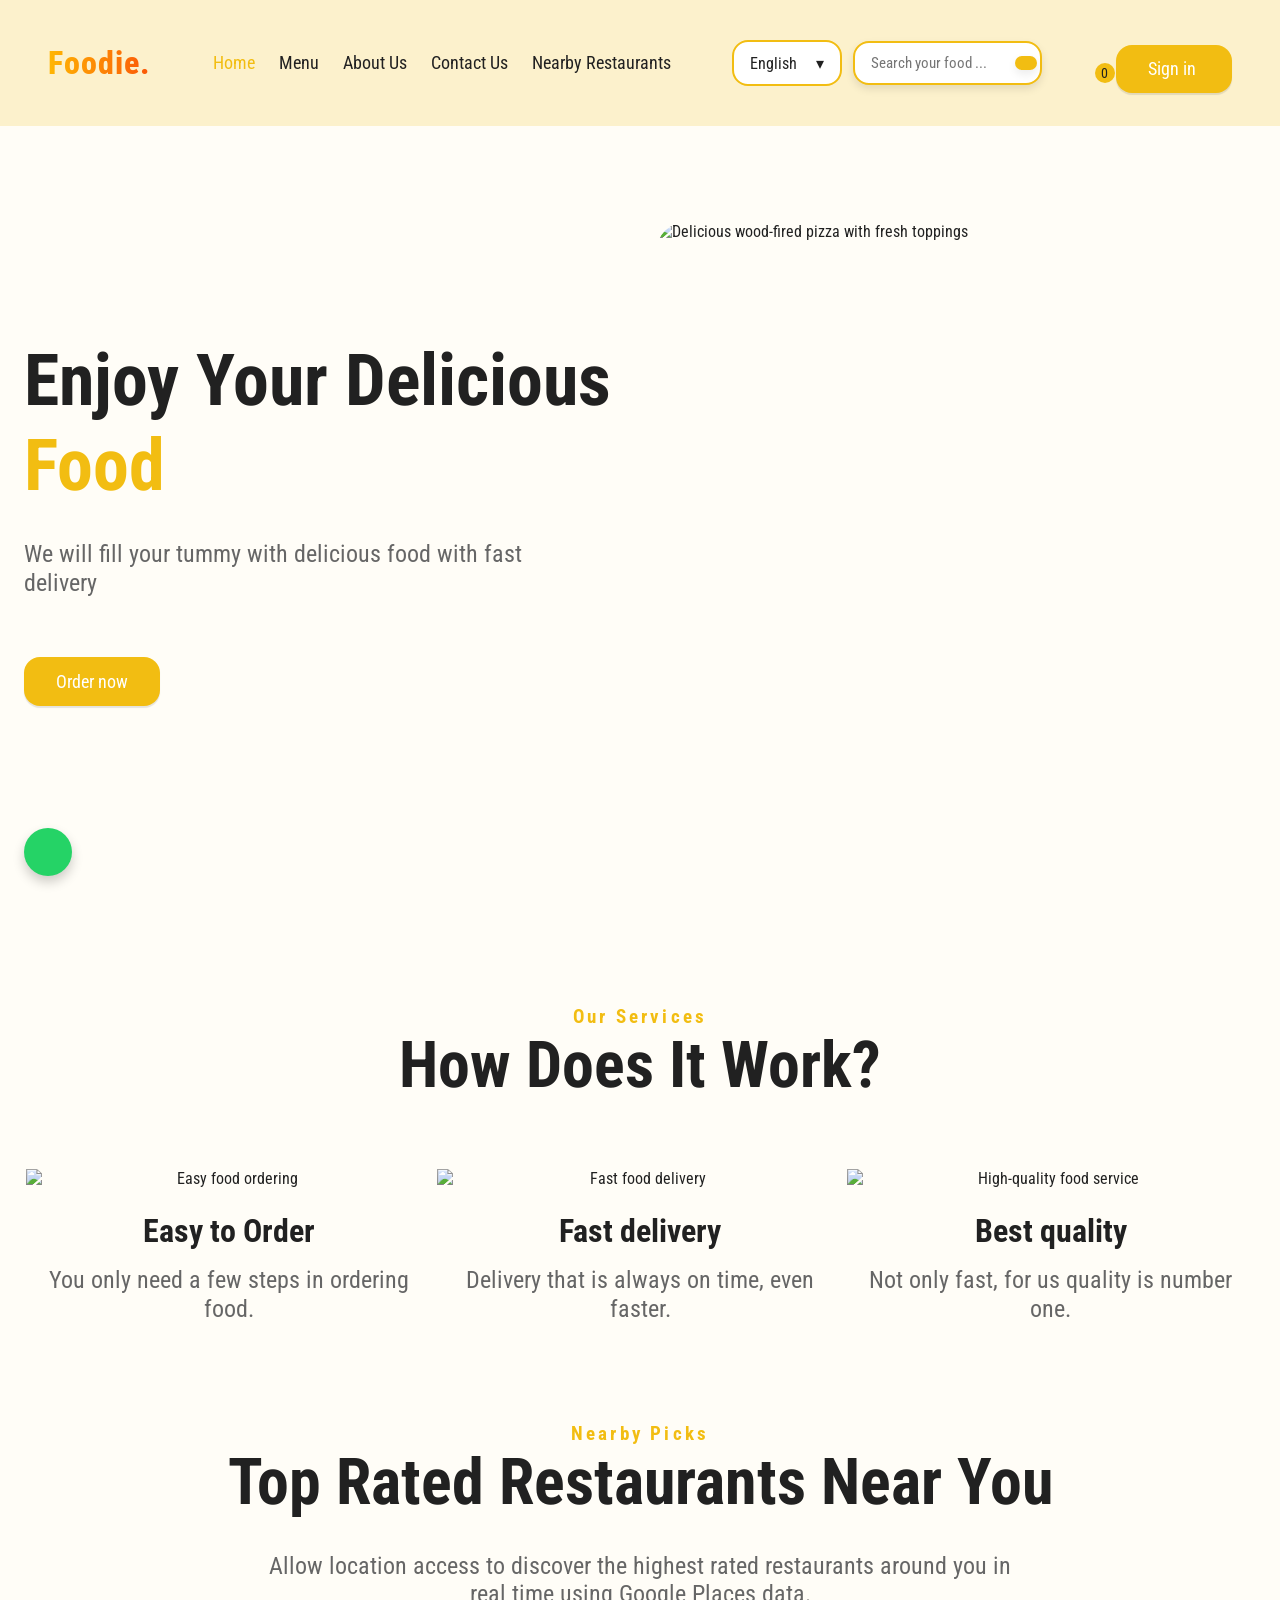
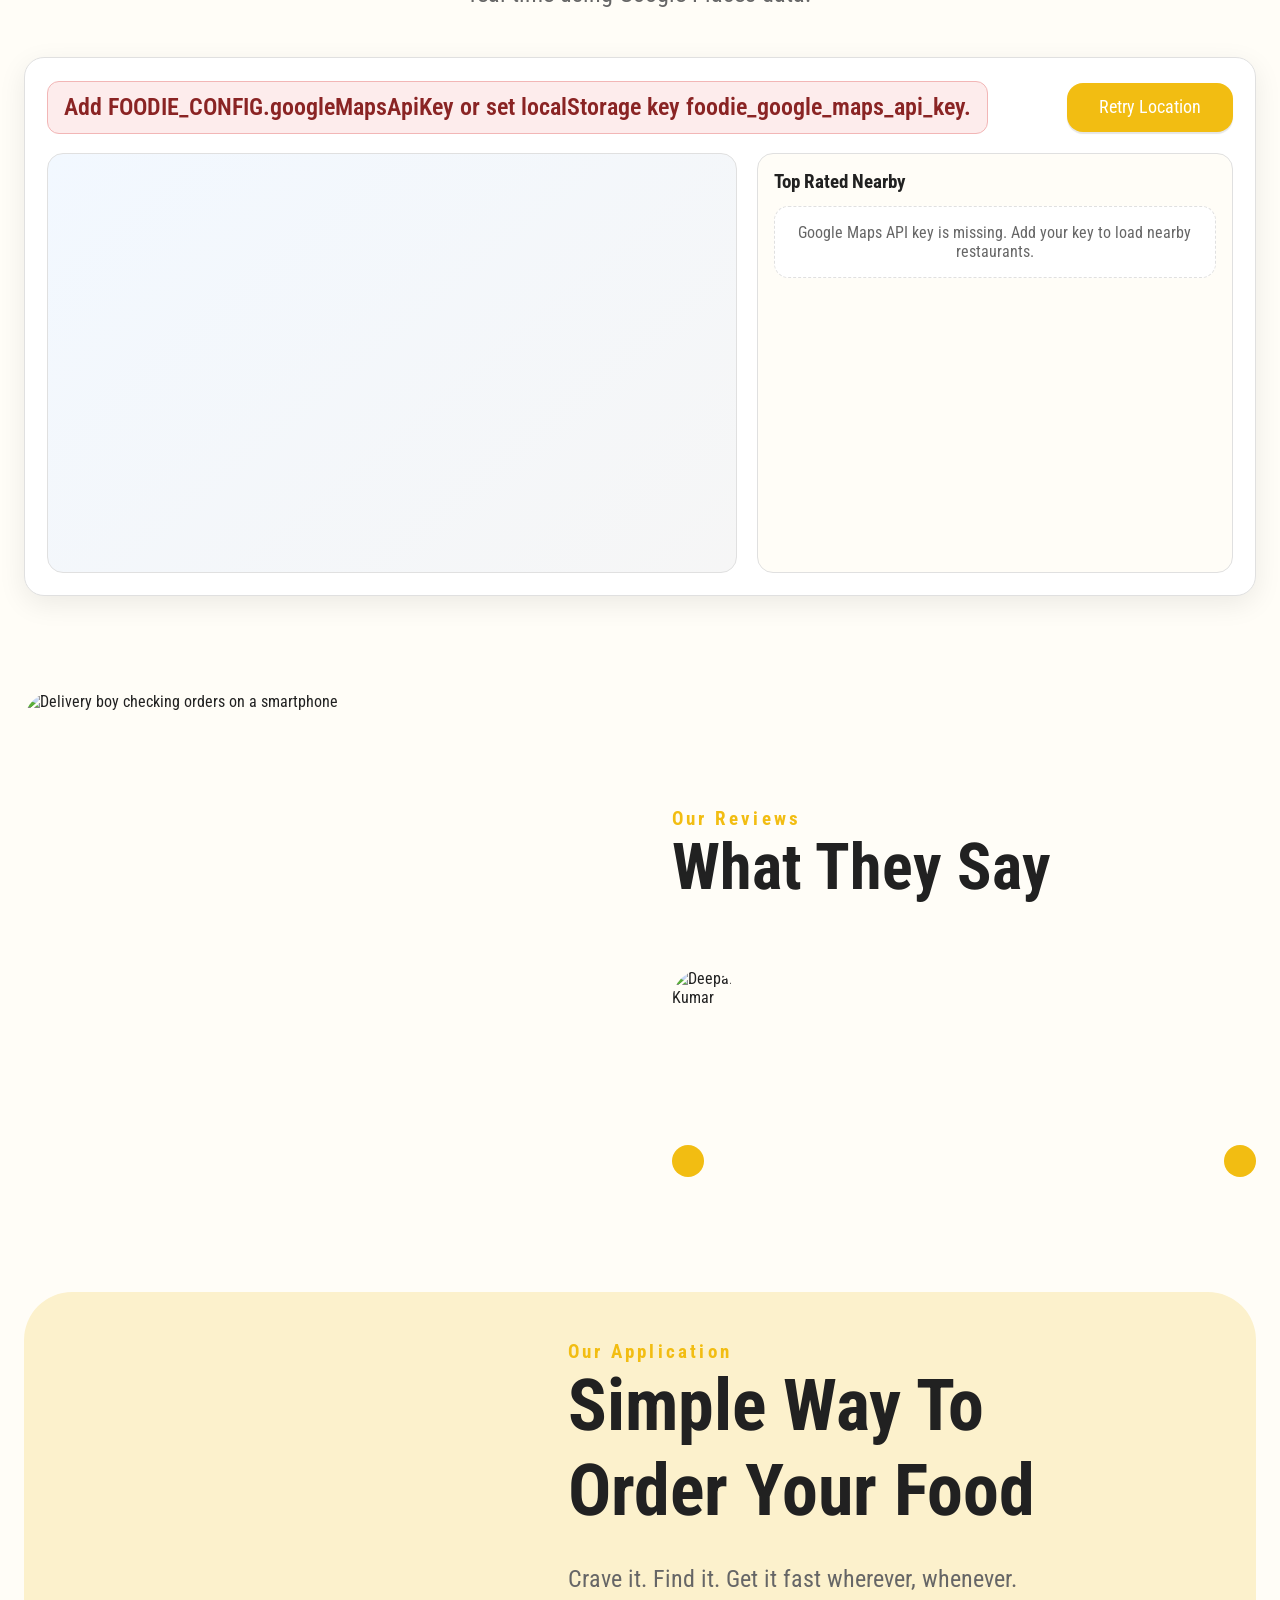
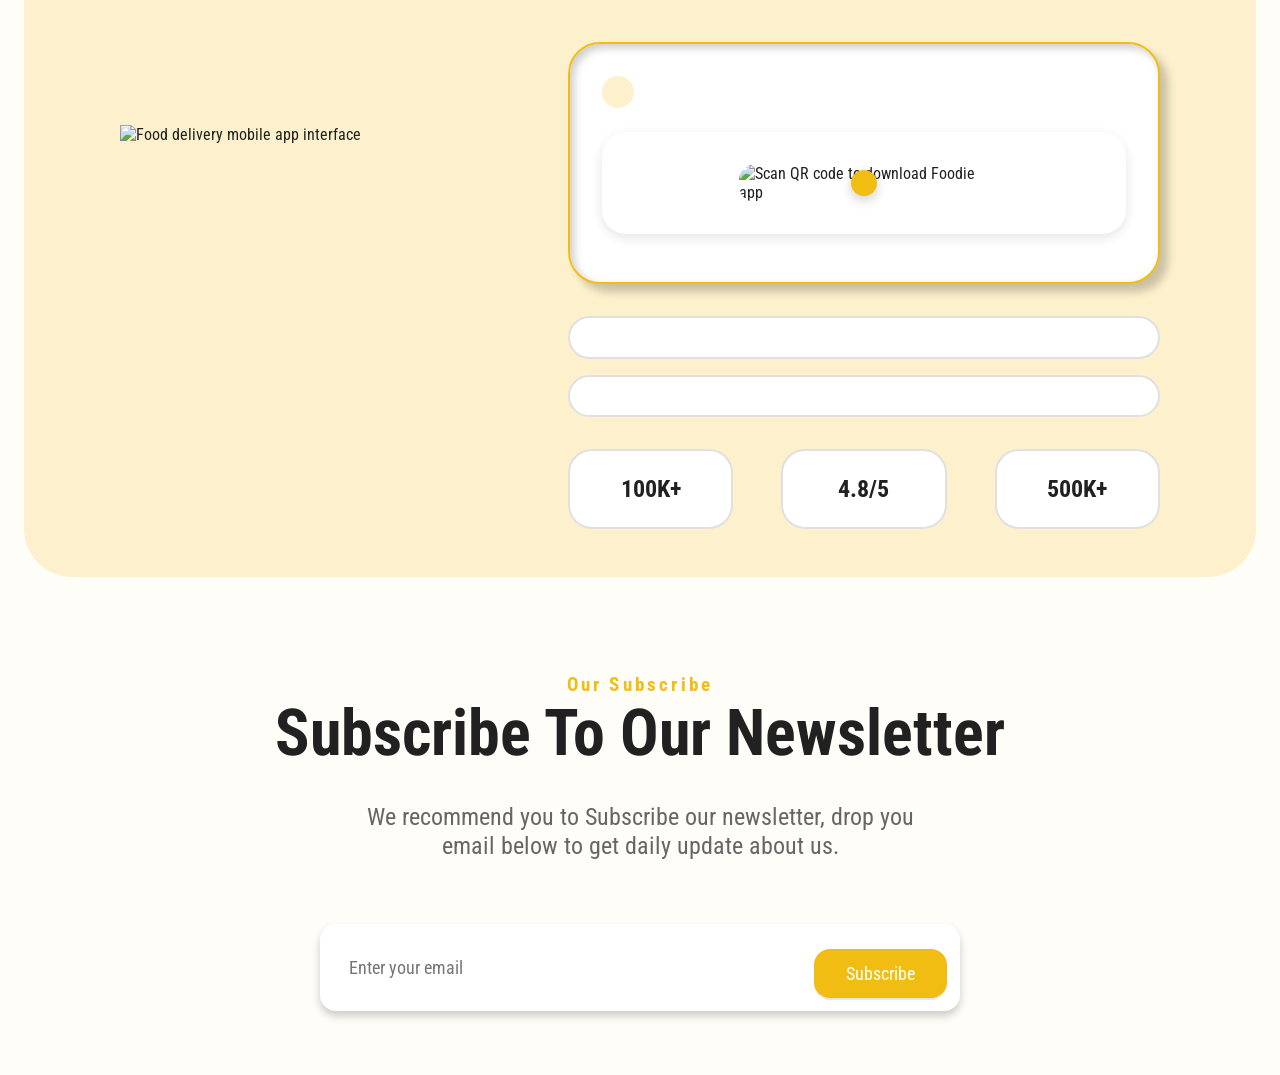
==== commit dfea2691: "feat: add Google Places nearby top-rated section on homepage (#387)" ====
--- a/html/index.html
+++ b/html/index.html
@@ -71,12 +71,11 @@
             <a href="index.html" class="logo">Foodie.</a>
 
             <ul class="navList flex gap-3 between">
-                <li><a class="active" href="./index.html#home" data-i18n="nav.home">Home</a></li>
-                <li><a href="./menu.html" data-i18n="nav.menu">Menu</a></li>
-                <li><a href="./my-favorites.html" data-i18n="nav.favorites">&#x2B50; Favorites</a></li>
-                <li><a href="./aboutUs.html" data-i18n="nav.about">About Us</a></li>
-                <li><a href="./contactUs.html" data-i18n="nav.contact">Contact Us</a></li>
-                <li><a href="nearbyres.html" data-i18n="nav.nearby">Nearby Restaurants</a></li>
+                <li><a class="active" href="./index.html#home" data-i18n=".home">Home</a></li>
+                <li><a href="./menu.html" data-i18n=".menu">Menu</a></li>
+                <li><a href="./aboutUs.html" data-i18n=".about">About Us</a></li>
+                <li><a href="./contactUs.html" data-i18n=".contact">Contact Us</a></li>
+                <li><a href="nearbyres.html" data-i18n=".nearby">Nearby Restaurants</a></li>
             </ul>
             <div class="desktop-action flex gap-2">
                 <div class="custom-select" id="language-custom-select">
@@ -89,7 +88,6 @@
                         <li data-value="hi" role="option">हिंदी</li>
                         <li data-value="kn" role="option">ಕನ್ನಡ</li>
                         <li data-value="ch" role="option">中文</li>
-                        <li data-value="ja" role="option">日本語</li>
                     </ul>
                 </div>
 
@@ -120,12 +118,11 @@
 
 
             <ul class="mobile-menu">
-                <li><a class="active" href="./index.html#home" data-i18n="nav.home">Home</a></li>
-                <li><a href="./menu.html" data-i18n="nav.menu">Menu</a></li>
-                <li><a href="./my-favorites.html" data-i18n="nav.favorites">&#x2B50; Favorites</a></li>
-                <li><a href="./aboutUs.html" data-i18n="nav.about">About Us</a></li>
-                <li><a href="./contactUs.html" data-i18n="nav.contact">Contact Us</a></li>
-                <li><a href="nearbyres.html" data-i18n="nav.nearby">Nearby Restaurants</a></li>
+                <li><a class="active" href="./index.html#home" data-i18n="home">Home</a></li>
+                <li><a href="./menu.html" data-i18n="menu">Menu</a></li>
+                <li><a href="./aboutUs.html" data-i18n="about">About Us</a></li>
+                <li><a href="./contactUs.html" data-i18n="contact">Contact Us</a></li>
+                <li><a href="nearbyres.html" data-i18n="nearby">Nearby Restaurants</a></li>
                 <form class="navbar-search" action="#" method="get">
                     <input type="text" name="search" id="navbar-search" placeholder="Search your food ...">
                     <button type="submit" id="navbar-search-btn" aria-label="Search">
@@ -174,7 +171,6 @@
                     </div>
                 </div>
                 <div class="image-container" data-aos="fade-left">
-                    <span class="pizza-pause-zone" aria-hidden="true"></span>
                     <img src="../imgs/pizza.webp" alt="Delicious wood-fired pizza with fresh toppings" class="pizza-boy">
                 </div>
             </div>
@@ -210,6 +206,37 @@
                         </div>
                         <h3 data-i18n="services.bestQuality.title">Best quality</h3>
                         <p data-i18n="services.bestQuality.description">Not only fast, for us quality is number one.</p>
+                    </div>
+                </div>
+            </div>
+        </section>
+
+        <section id="nearby-live" class="nearby-live-section">
+            <div class="wrapper p-top" data-aos="fade-up">
+                <div class="text-center">
+                    <h5>Nearby Picks</h5>
+                    <h2>Top Rated Restaurants Near You</h2>
+                    <p class="para m-auto nearby-live-intro">Allow location access to discover the highest rated
+                        restaurants around you in real time using Google Places data.</p>
+                </div>
+
+                <div class="nearby-live-panel">
+                    <div class="nearby-live-controls">
+                        <p id="nearbyStatus" class="nearby-live-status status-info" role="status" aria-live="polite">
+                            Waiting to load nearby restaurants...
+                        </p>
+                        <button id="retryNearbySearch" class="btn nearby-retry-btn" type="button">Retry
+                            Location</button>
+                    </div>
+
+                    <div class="nearby-live-layout">
+                        <div id="nearbyRestaurantsMap" class="nearby-live-map"
+                            aria-label="Map showing top rated nearby restaurants"></div>
+
+                        <div class="nearby-live-list-wrap">
+                            <h3 class="nearby-live-list-title">Top Rated Nearby</h3>
+                            <ul id="nearbyRestaurantsList" class="nearby-live-list" aria-live="polite"></ul>
+                        </div>
                     </div>
                 </div>
             </div>
@@ -426,6 +453,7 @@
     <script src="../js/footer.js"></script>
     <script src="../js/i18n.js"></script>
     <script src="../js/app.js"></script>
+    <script src="../js/nearby-restaurants-home.js"></script>
     <script src="../js/cursor.js"></script>
     <script>
         // Prevent navigation when offline
--- a/css/style.css
+++ b/css/style.css
@@ -509,7 +509,6 @@
     }
 
     .image-container {
-        position: relative;
         width: 600px;
         height: 600px;
         border-radius: 30px;
@@ -518,43 +517,16 @@
     }
 
     .pizza-boy {
-        position: relative;
-        z-index: 1;
         width: 100%;
         height: 100%;
         border-radius: 30px;
-        animation: pizzaSlowSpin 24s linear infinite;
-        transform-origin: center center;
-    }
-
-    .pizza-pause-zone {
-        position: absolute;
-        top: 50%;
-        left: 50%;
-        width: 72%;
-        height: 72%;
-        border-radius: 50%;
-        transform: translate(-50%, -50%);
-        z-index: 2;
-    }
-
-    .pizza-pause-zone:hover ~ .pizza-boy {
-        animation-play-state: paused;
-    }
-
-    @keyframes pizzaSlowSpin {
-        from {
-            transform: rotate(0deg);
-        }
-        to {
-            transform: rotate(360deg);
-        }
-    }
-
-    @media (prefers-reduced-motion: reduce) {
-        .pizza-boy {
-            animation: none;
-        }
+        transition: transform 1s ease;
+        transform-style: preserve-3d;
+    }
+
+    /* On hover, rotate halfway */
+    .image-container:hover .pizza-boy {
+        transform: rotateY(180deg);
     }
 
 
@@ -2259,4 +2231,263 @@
 .card-back h3 {
   margin-bottom: 1rem;
   color: var(--primary-color);
+}
+
+/* === Homepage Live Nearby Restaurants (Google Maps) === */
+.nearby-live-intro {
+    max-width: 760px;
+}
+
+.nearby-live-panel {
+    margin-top: 1.8rem;
+    padding: 1.4rem;
+    border: 1px solid var(--border-color);
+    border-radius: 1.25rem;
+    background: var(--bg-secondary);
+    box-shadow: 0 8px 28px rgba(0, 0, 0, 0.08);
+}
+
+.nearby-live-controls {
+    display: flex;
+    align-items: center;
+    justify-content: space-between;
+    gap: 1rem;
+    flex-wrap: wrap;
+}
+
+.nearby-live-status {
+    margin: 0;
+    font-weight: 600;
+    padding: 0.7rem 1rem;
+    border-radius: 0.75rem;
+    border: 1px solid transparent;
+}
+
+.nearby-live-status.status-info {
+    color: #24507a;
+    background: #e9f4ff;
+    border-color: #bfdfff;
+}
+
+.nearby-live-status.status-success {
+    color: #1c6238;
+    background: #e9f8ef;
+    border-color: #b4e4c7;
+}
+
+.nearby-live-status.status-warning {
+    color: #7f5306;
+    background: #fff8e8;
+    border-color: #f7d588;
+}
+
+.nearby-live-status.status-error {
+    color: #8a2424;
+    background: #fdecec;
+    border-color: #f2b6b6;
+}
+
+[data-theme="dark"] .nearby-live-status.status-info {
+    color: #bfdfff;
+    background: #13283b;
+    border-color: #24507a;
+}
+
+[data-theme="dark"] .nearby-live-status.status-success {
+    color: #b8e9c8;
+    background: #183626;
+    border-color: #256d45;
+}
+
+[data-theme="dark"] .nearby-live-status.status-warning {
+    color: #ffe09c;
+    background: #3a2a0f;
+    border-color: #7f5306;
+}
+
+[data-theme="dark"] .nearby-live-status.status-error {
+    color: #ffd0d0;
+    background: #3d1717;
+    border-color: #8a2424;
+}
+
+.nearby-retry-btn {
+    margin-top: 0;
+}
+
+.nearby-live-layout {
+    margin-top: 1.2rem;
+    display: grid;
+    grid-template-columns: 1.45fr 1fr;
+    gap: 1.2rem;
+    align-items: start;
+}
+
+.nearby-live-map {
+    width: 100%;
+    min-height: 420px;
+    border-radius: 1rem;
+    border: 1px solid var(--border-color);
+    background: linear-gradient(140deg, #f2f8ff 0%, #f6f6f6 100%);
+    overflow: hidden;
+}
+
+[data-theme="dark"] .nearby-live-map {
+    background: linear-gradient(140deg, #1f2733 0%, #2a2a2a 100%);
+}
+
+.nearby-live-list-wrap {
+    border: 1px solid var(--border-color);
+    border-radius: 1rem;
+    padding: 1rem;
+    background: var(--bg-primary);
+    min-height: 420px;
+}
+
+.nearby-live-list-title {
+    margin: 0 0 0.8rem;
+    font-size: 1.2rem;
+}
+
+.nearby-live-list {
+    list-style: none;
+    margin: 0;
+    padding: 0;
+    display: flex;
+    flex-direction: column;
+    gap: 0.7rem;
+    max-height: 350px;
+    overflow: auto;
+    scrollbar-width: thin;
+}
+
+.nearby-live-item {
+    border: 1px solid var(--border-color);
+    border-radius: 0.9rem;
+    padding: 0.85rem;
+    background: var(--bg-secondary);
+}
+
+.nearby-live-item-head {
+    display: flex;
+    align-items: flex-start;
+    justify-content: space-between;
+    gap: 0.6rem;
+}
+
+.nearby-live-item h4 {
+    font-size: 1rem;
+    margin: 0;
+    color: var(--text-primary);
+}
+
+.nearby-live-rating {
+    display: inline-flex;
+    align-items: center;
+    gap: 0.3rem;
+    font-weight: 700;
+    color: var(--gold-finger);
+    white-space: nowrap;
+}
+
+.nearby-live-stars {
+    display: inline-flex;
+    align-items: center;
+    gap: 0.1rem;
+    font-size: 0.85rem;
+}
+
+.nearby-live-stars .is-empty {
+    color: #c9c9c9;
+}
+
+[data-theme="dark"] .nearby-live-stars .is-empty {
+    color: #6b6b6b;
+}
+
+.nearby-live-address {
+    margin: 0.45rem 0;
+    font-size: 0.9rem;
+    color: var(--text-secondary);
+}
+
+.nearby-live-meta {
+    display: flex;
+    align-items: center;
+    flex-wrap: wrap;
+    gap: 0.65rem;
+    font-size: 0.86rem;
+    color: var(--text-secondary);
+}
+
+.nearby-live-open {
+    color: var(--success);
+    font-weight: 700;
+}
+
+.nearby-live-closed {
+    color: var(--error);
+    font-weight: 700;
+}
+
+.nearby-live-unknown {
+    color: var(--text-secondary);
+    font-weight: 700;
+}
+
+.nearby-live-empty {
+    list-style: none;
+    border: 1px dashed var(--border-color);
+    border-radius: 0.9rem;
+    padding: 1rem;
+    text-align: center;
+    background: var(--bg-secondary);
+    color: var(--text-secondary);
+}
+
+.nearby-map-info h4 {
+    margin: 0 0 0.3rem;
+    font-size: 1rem;
+}
+
+.nearby-map-info p {
+    margin: 0.12rem 0;
+    font-size: 0.88rem;
+}
+
+@media (max-width: 980px) {
+    .nearby-live-layout {
+        grid-template-columns: 1fr;
+    }
+
+    .nearby-live-map,
+    .nearby-live-list-wrap {
+        min-height: 360px;
+    }
+
+    .nearby-live-list {
+        max-height: 290px;
+    }
+}
+
+@media (max-width: 640px) {
+    .nearby-live-panel {
+        padding: 1rem;
+    }
+
+    .nearby-live-controls {
+        align-items: stretch;
+    }
+
+    .nearby-retry-btn {
+        width: 100%;
+    }
+
+    .nearby-live-map {
+        min-height: 300px;
+    }
+
+    .nearby-live-item-head {
+        flex-direction: column;
+    }
 }
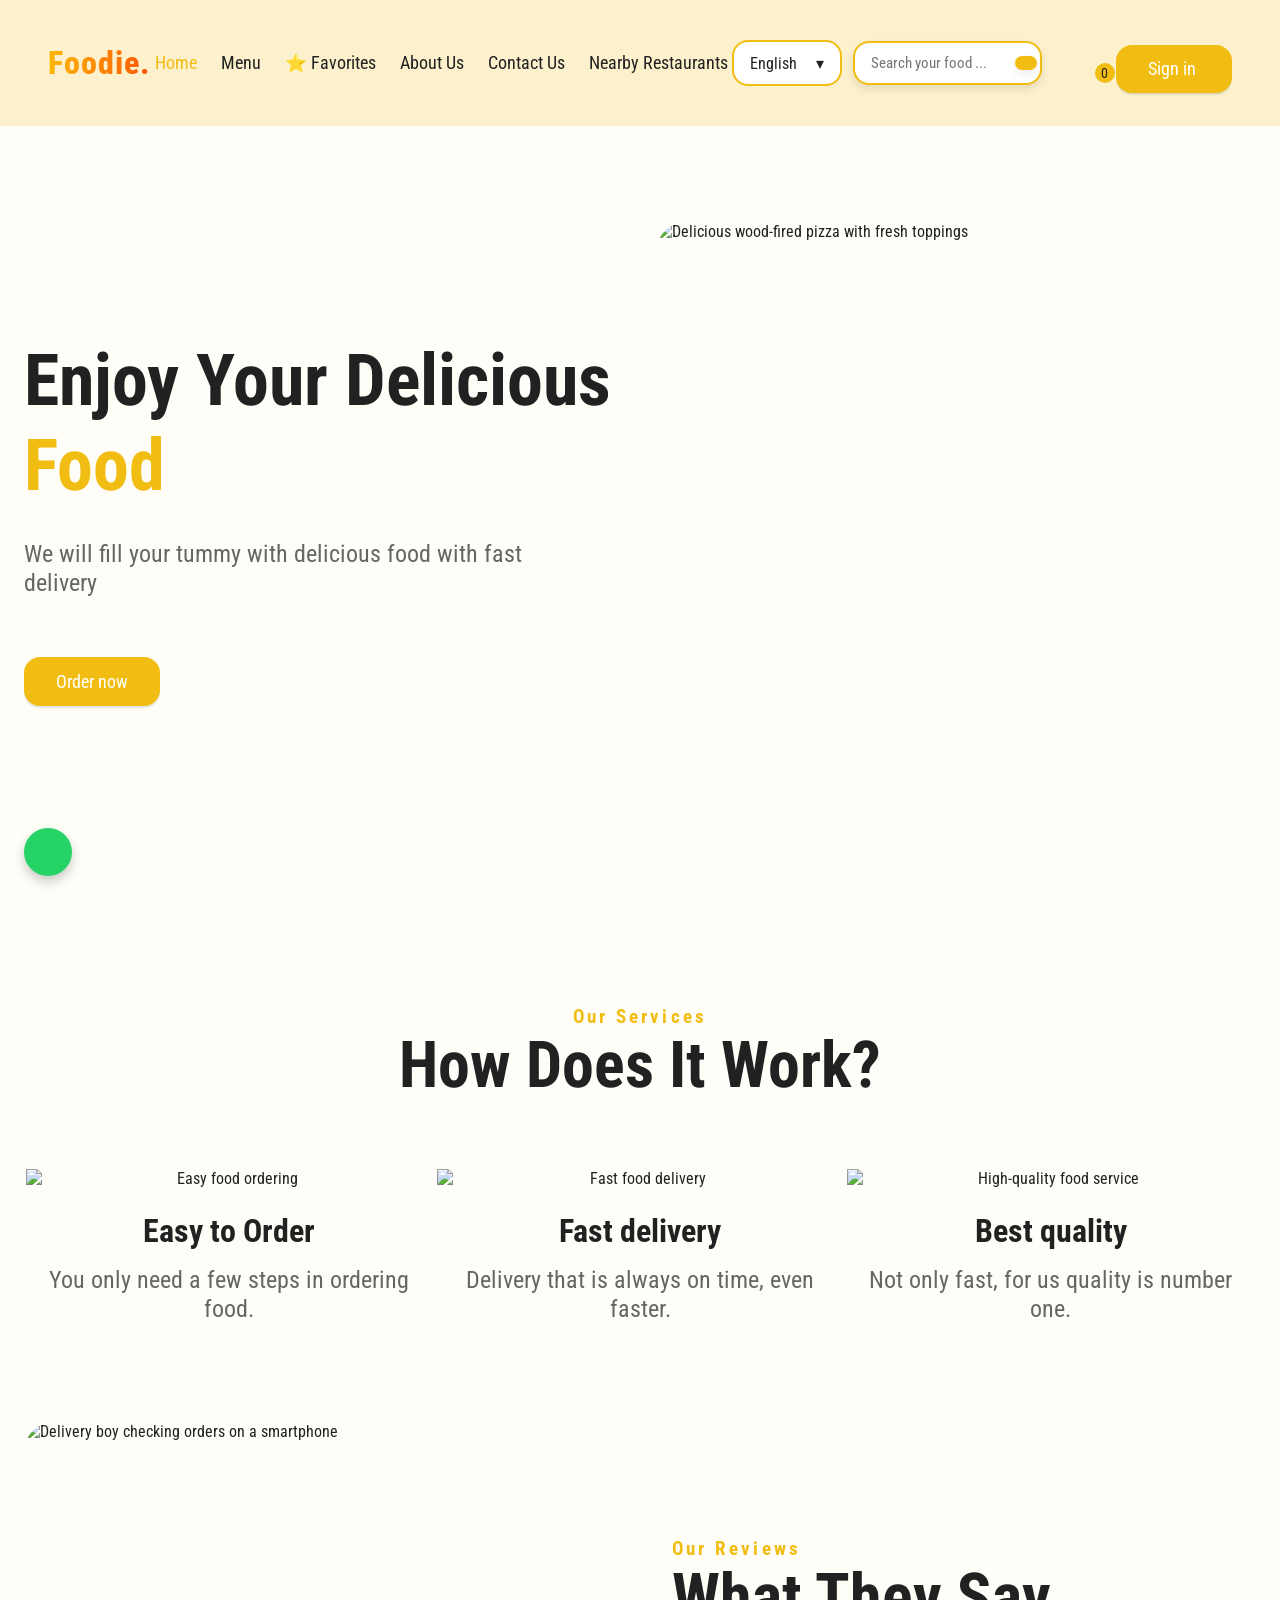
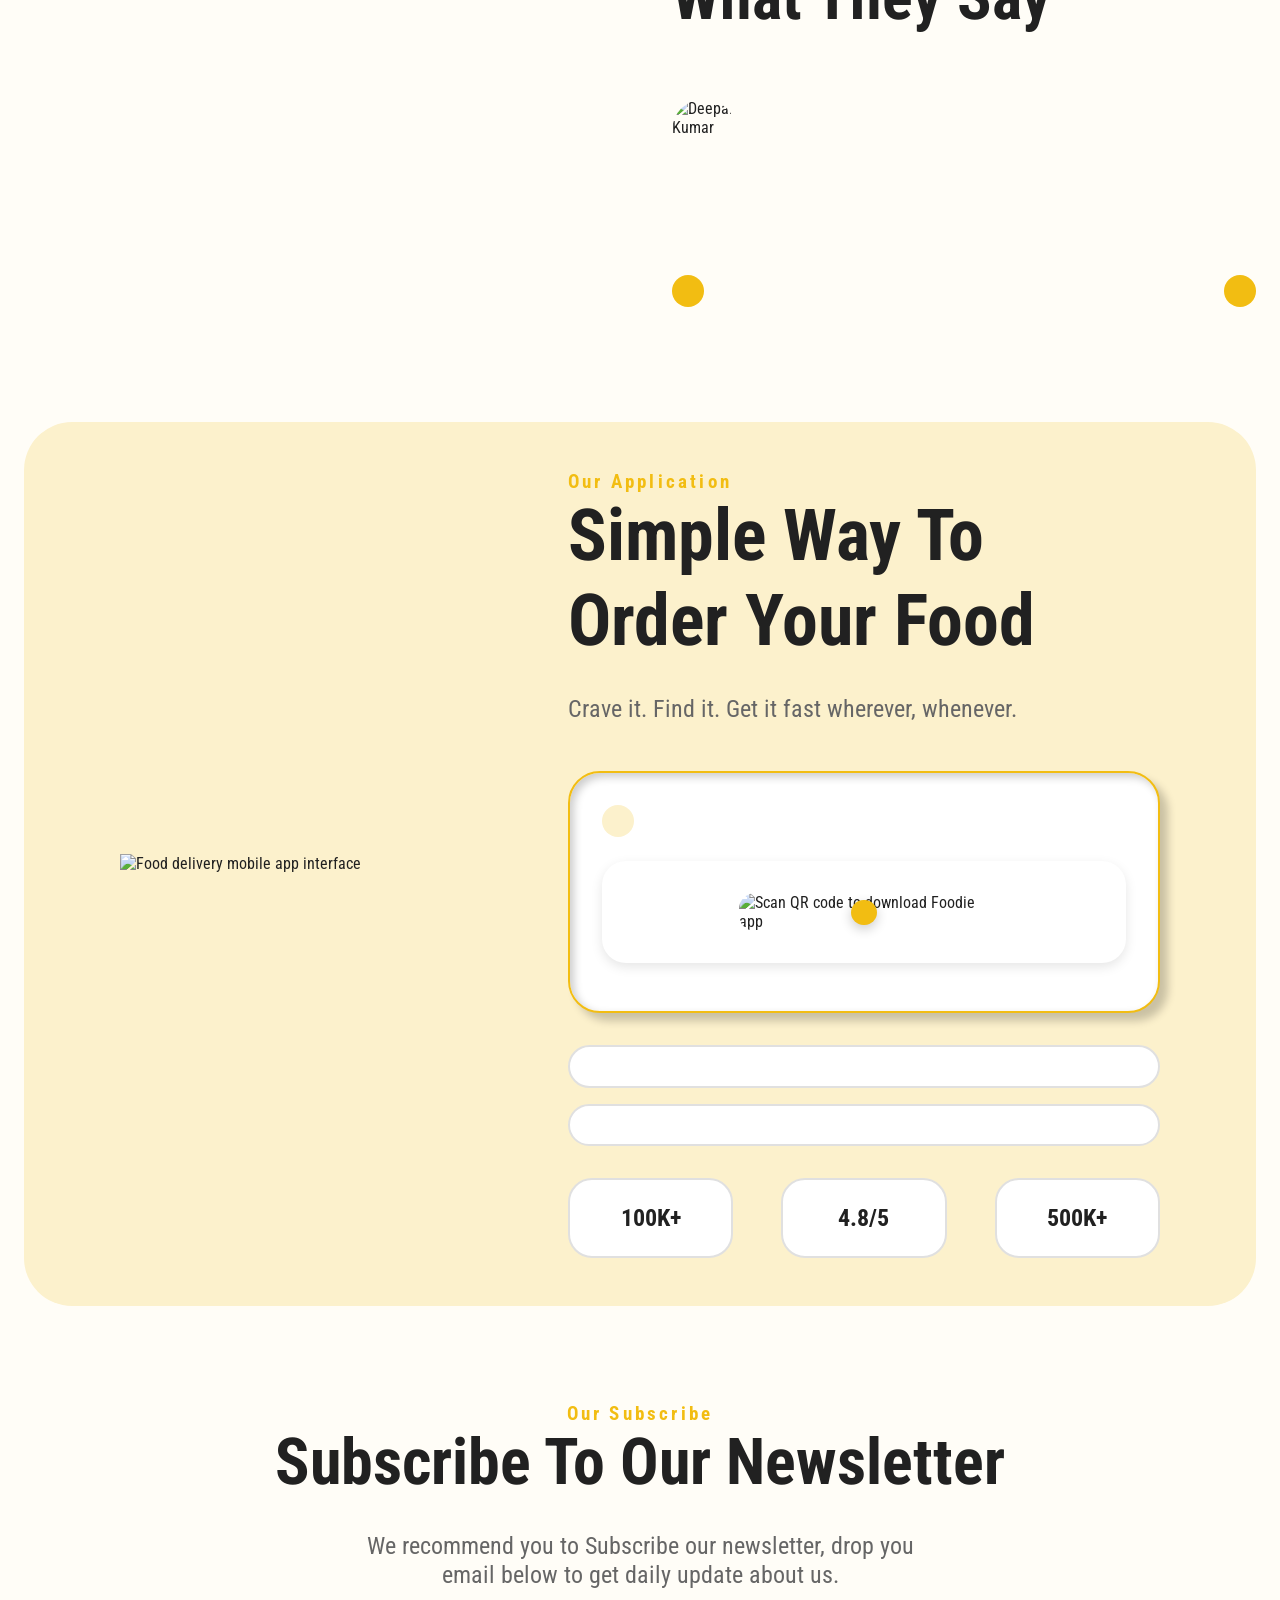
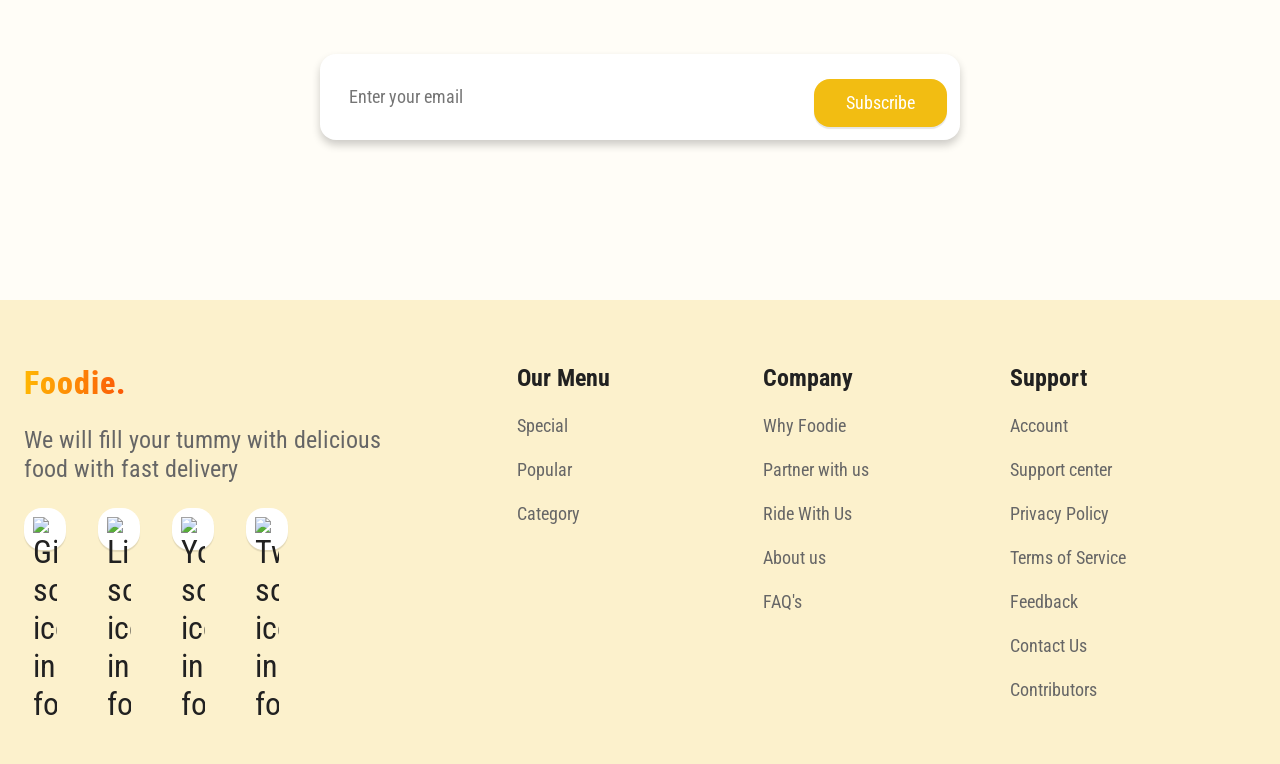
==== commit 77dfcd47: "merge: sync upstream main and resolve checkout i18n conflict" ====
--- a/html/index.html
+++ b/html/index.html
@@ -71,11 +71,12 @@
             <a href="index.html" class="logo">Foodie.</a>
 
             <ul class="navList flex gap-3 between">
-                <li><a class="active" href="./index.html#home" data-i18n=".home">Home</a></li>
-                <li><a href="./menu.html" data-i18n=".menu">Menu</a></li>
-                <li><a href="./aboutUs.html" data-i18n=".about">About Us</a></li>
-                <li><a href="./contactUs.html" data-i18n=".contact">Contact Us</a></li>
-                <li><a href="nearbyres.html" data-i18n=".nearby">Nearby Restaurants</a></li>
+                <li><a class="active" href="./index.html#home" data-i18n="nav.home">Home</a></li>
+                <li><a href="./menu.html" data-i18n="nav.menu">Menu</a></li>
+                <li><a href="./my-favorites.html" data-i18n="nav.favorites">&#x2B50; Favorites</a></li>
+                <li><a href="./aboutUs.html" data-i18n="nav.about">About Us</a></li>
+                <li><a href="./contactUs.html" data-i18n="nav.contact">Contact Us</a></li>
+                <li><a href="nearbyres.html" data-i18n="nav.nearby">Nearby Restaurants</a></li>
             </ul>
             <div class="desktop-action flex gap-2">
                 <div class="custom-select" id="language-custom-select">
@@ -88,6 +89,7 @@
                         <li data-value="hi" role="option">हिंदी</li>
                         <li data-value="kn" role="option">ಕನ್ನಡ</li>
                         <li data-value="ch" role="option">中文</li>
+                        <li data-value="ja" role="option">日本語</li>
                     </ul>
                 </div>
 
@@ -118,11 +120,12 @@
 
 
             <ul class="mobile-menu">
-                <li><a class="active" href="./index.html#home" data-i18n="home">Home</a></li>
-                <li><a href="./menu.html" data-i18n="menu">Menu</a></li>
-                <li><a href="./aboutUs.html" data-i18n="about">About Us</a></li>
-                <li><a href="./contactUs.html" data-i18n="contact">Contact Us</a></li>
-                <li><a href="nearbyres.html" data-i18n="nearby">Nearby Restaurants</a></li>
+                <li><a class="active" href="./index.html#home" data-i18n="nav.home">Home</a></li>
+                <li><a href="./menu.html" data-i18n="nav.menu">Menu</a></li>
+                <li><a href="./my-favorites.html" data-i18n="nav.favorites">&#x2B50; Favorites</a></li>
+                <li><a href="./aboutUs.html" data-i18n="nav.about">About Us</a></li>
+                <li><a href="./contactUs.html" data-i18n="nav.contact">Contact Us</a></li>
+                <li><a href="nearbyres.html" data-i18n="nav.nearby">Nearby Restaurants</a></li>
                 <form class="navbar-search" action="#" method="get">
                     <input type="text" name="search" id="navbar-search" placeholder="Search your food ...">
                     <button type="submit" id="navbar-search-btn" aria-label="Search">
@@ -171,6 +174,7 @@
                     </div>
                 </div>
                 <div class="image-container" data-aos="fade-left">
+                    <span class="pizza-pause-zone" aria-hidden="true"></span>
                     <img src="../imgs/pizza.webp" alt="Delicious wood-fired pizza with fresh toppings" class="pizza-boy">
                 </div>
             </div>
@@ -206,37 +210,6 @@
                         </div>
                         <h3 data-i18n="services.bestQuality.title">Best quality</h3>
                         <p data-i18n="services.bestQuality.description">Not only fast, for us quality is number one.</p>
-                    </div>
-                </div>
-            </div>
-        </section>
-
-        <section id="nearby-live" class="nearby-live-section">
-            <div class="wrapper p-top" data-aos="fade-up">
-                <div class="text-center">
-                    <h5>Nearby Picks</h5>
-                    <h2>Top Rated Restaurants Near You</h2>
-                    <p class="para m-auto nearby-live-intro">Allow location access to discover the highest rated
-                        restaurants around you in real time using Google Places data.</p>
-                </div>
-
-                <div class="nearby-live-panel">
-                    <div class="nearby-live-controls">
-                        <p id="nearbyStatus" class="nearby-live-status status-info" role="status" aria-live="polite">
-                            Waiting to load nearby restaurants...
-                        </p>
-                        <button id="retryNearbySearch" class="btn nearby-retry-btn" type="button">Retry
-                            Location</button>
-                    </div>
-
-                    <div class="nearby-live-layout">
-                        <div id="nearbyRestaurantsMap" class="nearby-live-map"
-                            aria-label="Map showing top rated nearby restaurants"></div>
-
-                        <div class="nearby-live-list-wrap">
-                            <h3 class="nearby-live-list-title">Top Rated Nearby</h3>
-                            <ul id="nearbyRestaurantsList" class="nearby-live-list" aria-live="polite"></ul>
-                        </div>
                     </div>
                 </div>
             </div>
@@ -453,7 +426,6 @@
     <script src="../js/footer.js"></script>
     <script src="../js/i18n.js"></script>
     <script src="../js/app.js"></script>
-    <script src="../js/nearby-restaurants-home.js"></script>
     <script src="../js/cursor.js"></script>
     <script>
         // Prevent navigation when offline
--- a/css/style.css
+++ b/css/style.css
@@ -509,6 +509,7 @@
     }
 
     .image-container {
+        position: relative;
         width: 600px;
         height: 600px;
         border-radius: 30px;
@@ -517,16 +518,43 @@
     }
 
     .pizza-boy {
+        position: relative;
+        z-index: 1;
         width: 100%;
         height: 100%;
         border-radius: 30px;
-        transition: transform 1s ease;
-        transform-style: preserve-3d;
-    }
-
-    /* On hover, rotate halfway */
-    .image-container:hover .pizza-boy {
-        transform: rotateY(180deg);
+        animation: pizzaSlowSpin 24s linear infinite;
+        transform-origin: center center;
+    }
+
+    .pizza-pause-zone {
+        position: absolute;
+        top: 50%;
+        left: 50%;
+        width: 72%;
+        height: 72%;
+        border-radius: 50%;
+        transform: translate(-50%, -50%);
+        z-index: 2;
+    }
+
+    .pizza-pause-zone:hover ~ .pizza-boy {
+        animation-play-state: paused;
+    }
+
+    @keyframes pizzaSlowSpin {
+        from {
+            transform: rotate(0deg);
+        }
+        to {
+            transform: rotate(360deg);
+        }
+    }
+
+    @media (prefers-reduced-motion: reduce) {
+        .pizza-boy {
+            animation: none;
+        }
     }
 
 
@@ -2231,263 +2259,4 @@
 .card-back h3 {
   margin-bottom: 1rem;
   color: var(--primary-color);
-}
-
-/* === Homepage Live Nearby Restaurants (Google Maps) === */
-.nearby-live-intro {
-    max-width: 760px;
-}
-
-.nearby-live-panel {
-    margin-top: 1.8rem;
-    padding: 1.4rem;
-    border: 1px solid var(--border-color);
-    border-radius: 1.25rem;
-    background: var(--bg-secondary);
-    box-shadow: 0 8px 28px rgba(0, 0, 0, 0.08);
-}
-
-.nearby-live-controls {
-    display: flex;
-    align-items: center;
-    justify-content: space-between;
-    gap: 1rem;
-    flex-wrap: wrap;
-}
-
-.nearby-live-status {
-    margin: 0;
-    font-weight: 600;
-    padding: 0.7rem 1rem;
-    border-radius: 0.75rem;
-    border: 1px solid transparent;
-}
-
-.nearby-live-status.status-info {
-    color: #24507a;
-    background: #e9f4ff;
-    border-color: #bfdfff;
-}
-
-.nearby-live-status.status-success {
-    color: #1c6238;
-    background: #e9f8ef;
-    border-color: #b4e4c7;
-}
-
-.nearby-live-status.status-warning {
-    color: #7f5306;
-    background: #fff8e8;
-    border-color: #f7d588;
-}
-
-.nearby-live-status.status-error {
-    color: #8a2424;
-    background: #fdecec;
-    border-color: #f2b6b6;
-}
-
-[data-theme="dark"] .nearby-live-status.status-info {
-    color: #bfdfff;
-    background: #13283b;
-    border-color: #24507a;
-}
-
-[data-theme="dark"] .nearby-live-status.status-success {
-    color: #b8e9c8;
-    background: #183626;
-    border-color: #256d45;
-}
-
-[data-theme="dark"] .nearby-live-status.status-warning {
-    color: #ffe09c;
-    background: #3a2a0f;
-    border-color: #7f5306;
-}
-
-[data-theme="dark"] .nearby-live-status.status-error {
-    color: #ffd0d0;
-    background: #3d1717;
-    border-color: #8a2424;
-}
-
-.nearby-retry-btn {
-    margin-top: 0;
-}
-
-.nearby-live-layout {
-    margin-top: 1.2rem;
-    display: grid;
-    grid-template-columns: 1.45fr 1fr;
-    gap: 1.2rem;
-    align-items: start;
-}
-
-.nearby-live-map {
-    width: 100%;
-    min-height: 420px;
-    border-radius: 1rem;
-    border: 1px solid var(--border-color);
-    background: linear-gradient(140deg, #f2f8ff 0%, #f6f6f6 100%);
-    overflow: hidden;
-}
-
-[data-theme="dark"] .nearby-live-map {
-    background: linear-gradient(140deg, #1f2733 0%, #2a2a2a 100%);
-}
-
-.nearby-live-list-wrap {
-    border: 1px solid var(--border-color);
-    border-radius: 1rem;
-    padding: 1rem;
-    background: var(--bg-primary);
-    min-height: 420px;
-}
-
-.nearby-live-list-title {
-    margin: 0 0 0.8rem;
-    font-size: 1.2rem;
-}
-
-.nearby-live-list {
-    list-style: none;
-    margin: 0;
-    padding: 0;
-    display: flex;
-    flex-direction: column;
-    gap: 0.7rem;
-    max-height: 350px;
-    overflow: auto;
-    scrollbar-width: thin;
-}
-
-.nearby-live-item {
-    border: 1px solid var(--border-color);
-    border-radius: 0.9rem;
-    padding: 0.85rem;
-    background: var(--bg-secondary);
-}
-
-.nearby-live-item-head {
-    display: flex;
-    align-items: flex-start;
-    justify-content: space-between;
-    gap: 0.6rem;
-}
-
-.nearby-live-item h4 {
-    font-size: 1rem;
-    margin: 0;
-    color: var(--text-primary);
-}
-
-.nearby-live-rating {
-    display: inline-flex;
-    align-items: center;
-    gap: 0.3rem;
-    font-weight: 700;
-    color: var(--gold-finger);
-    white-space: nowrap;
-}
-
-.nearby-live-stars {
-    display: inline-flex;
-    align-items: center;
-    gap: 0.1rem;
-    font-size: 0.85rem;
-}
-
-.nearby-live-stars .is-empty {
-    color: #c9c9c9;
-}
-
-[data-theme="dark"] .nearby-live-stars .is-empty {
-    color: #6b6b6b;
-}
-
-.nearby-live-address {
-    margin: 0.45rem 0;
-    font-size: 0.9rem;
-    color: var(--text-secondary);
-}
-
-.nearby-live-meta {
-    display: flex;
-    align-items: center;
-    flex-wrap: wrap;
-    gap: 0.65rem;
-    font-size: 0.86rem;
-    color: var(--text-secondary);
-}
-
-.nearby-live-open {
-    color: var(--success);
-    font-weight: 700;
-}
-
-.nearby-live-closed {
-    color: var(--error);
-    font-weight: 700;
-}
-
-.nearby-live-unknown {
-    color: var(--text-secondary);
-    font-weight: 700;
-}
-
-.nearby-live-empty {
-    list-style: none;
-    border: 1px dashed var(--border-color);
-    border-radius: 0.9rem;
-    padding: 1rem;
-    text-align: center;
-    background: var(--bg-secondary);
-    color: var(--text-secondary);
-}
-
-.nearby-map-info h4 {
-    margin: 0 0 0.3rem;
-    font-size: 1rem;
-}
-
-.nearby-map-info p {
-    margin: 0.12rem 0;
-    font-size: 0.88rem;
-}
-
-@media (max-width: 980px) {
-    .nearby-live-layout {
-        grid-template-columns: 1fr;
-    }
-
-    .nearby-live-map,
-    .nearby-live-list-wrap {
-        min-height: 360px;
-    }
-
-    .nearby-live-list {
-        max-height: 290px;
-    }
-}
-
-@media (max-width: 640px) {
-    .nearby-live-panel {
-        padding: 1rem;
-    }
-
-    .nearby-live-controls {
-        align-items: stretch;
-    }
-
-    .nearby-retry-btn {
-        width: 100%;
-    }
-
-    .nearby-live-map {
-        min-height: 300px;
-    }
-
-    .nearby-live-item-head {
-        flex-direction: column;
-    }
 }
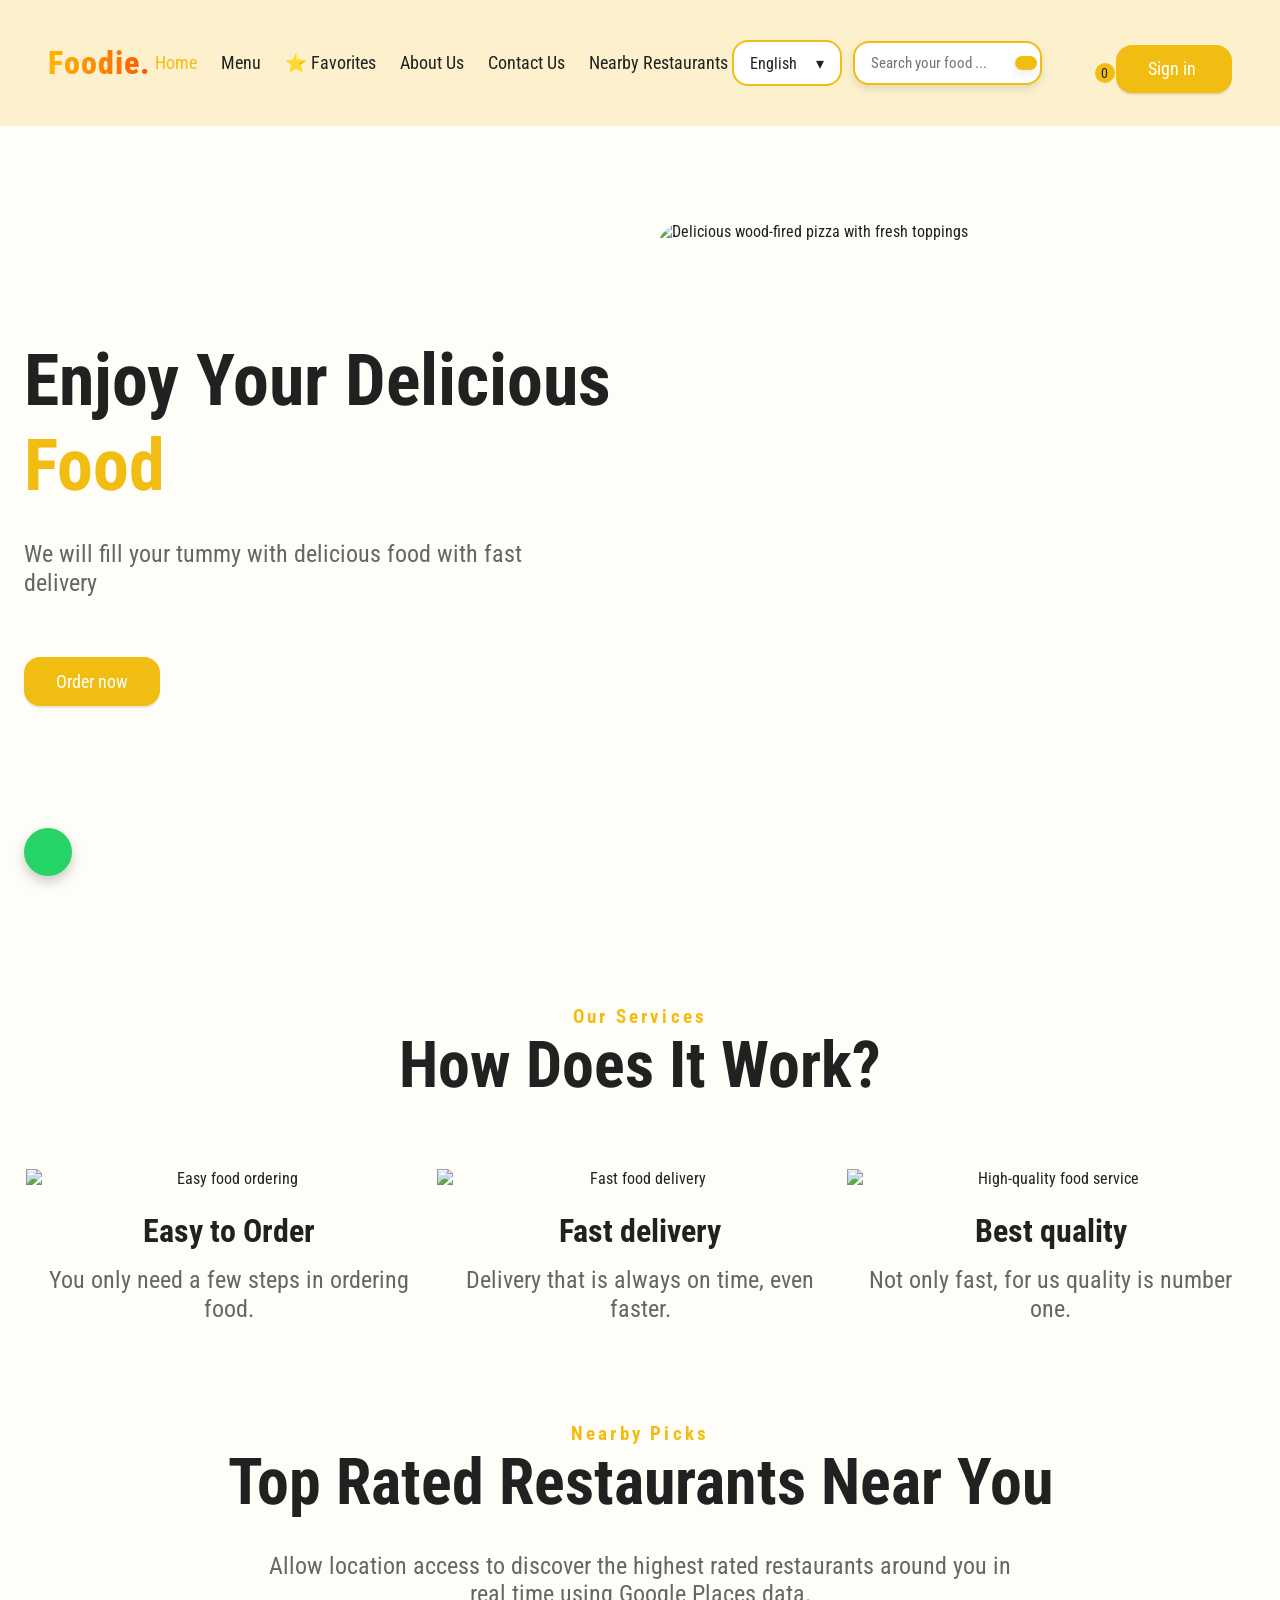
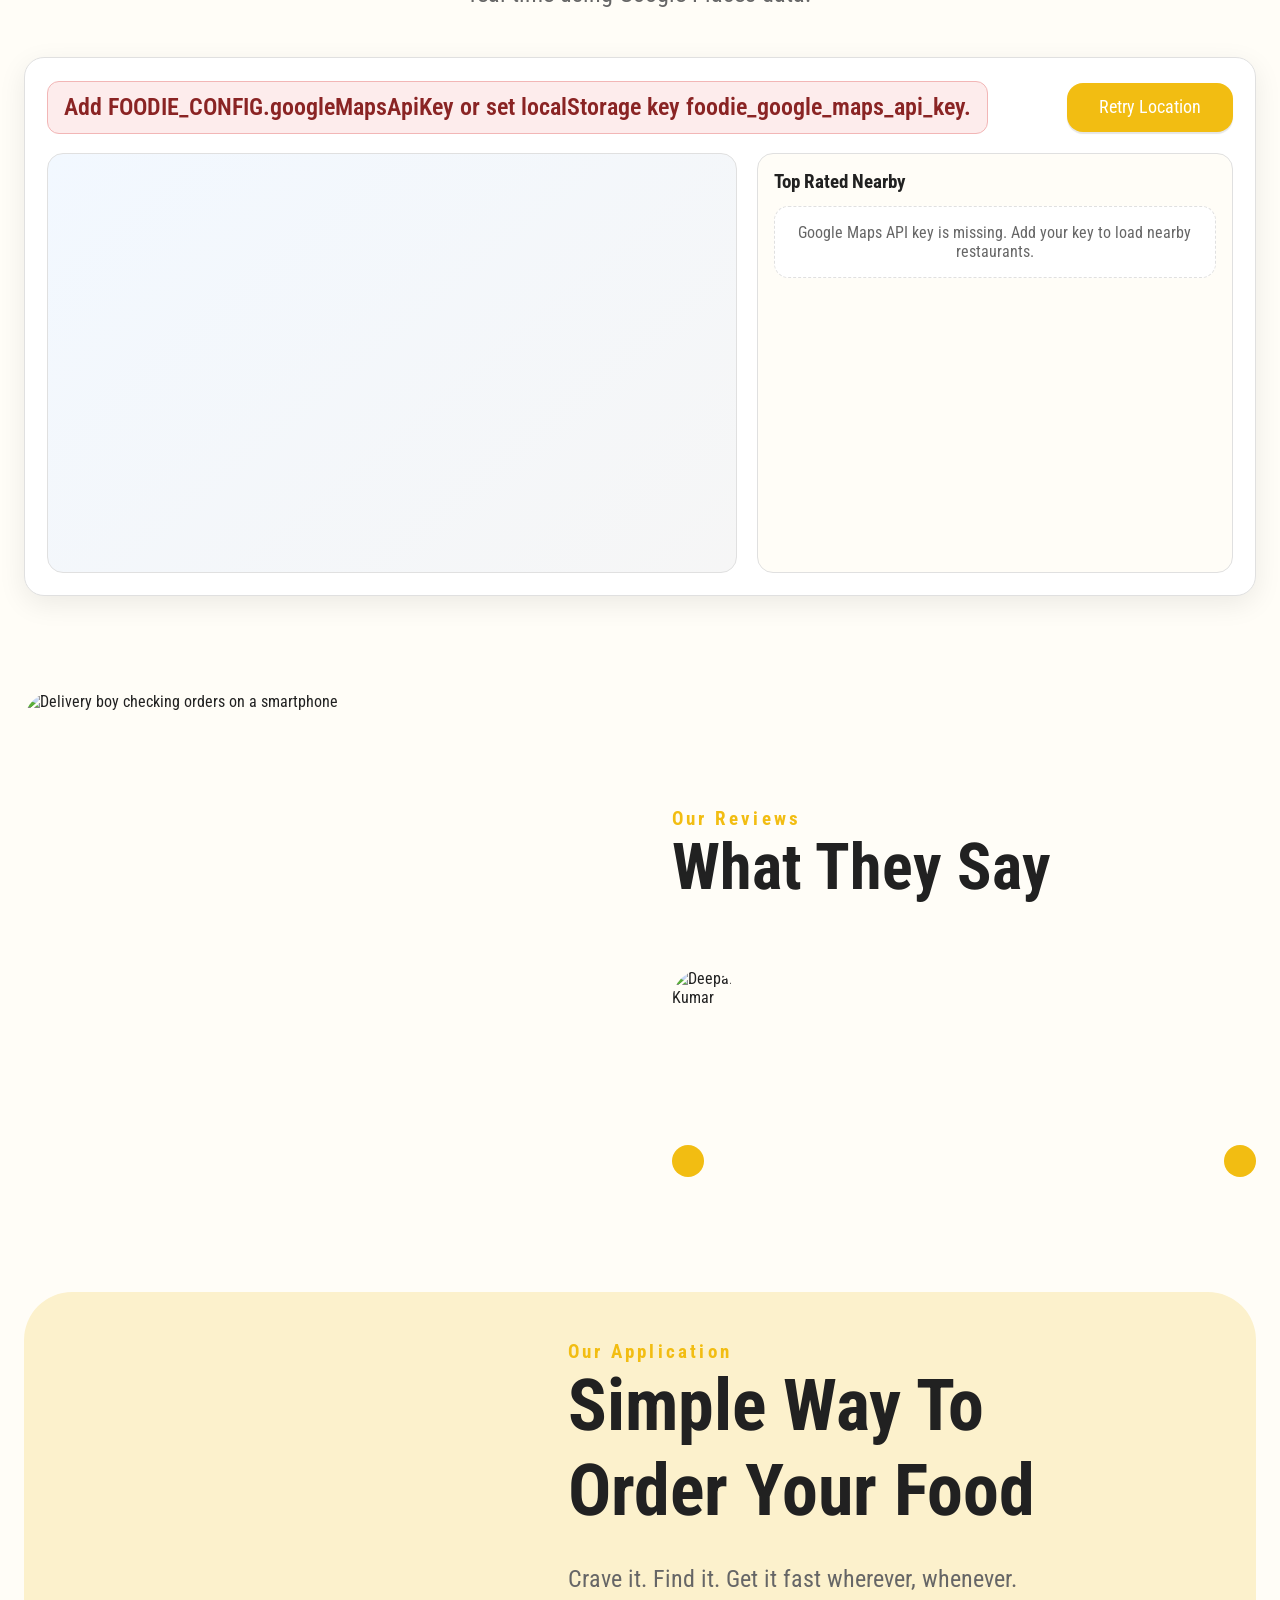
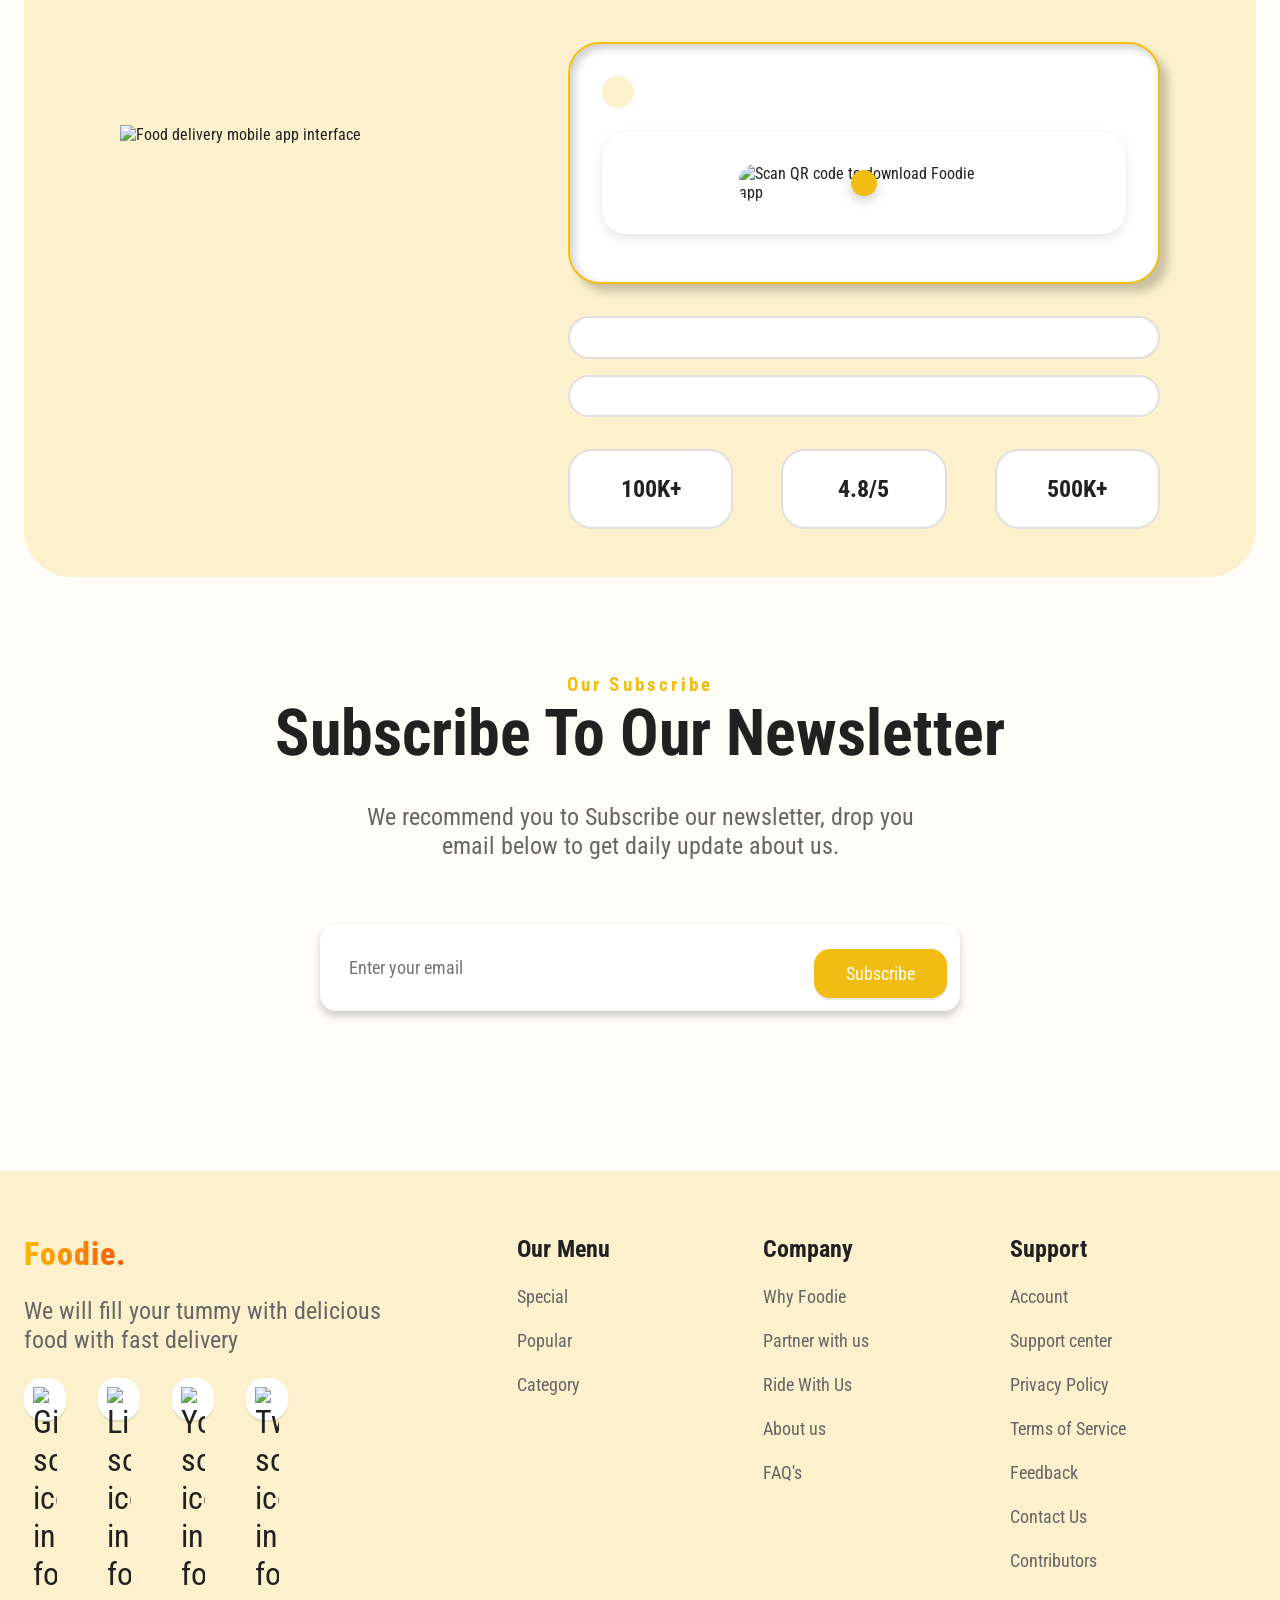
==== commit 3d7c8bc8: "Merge pull request #564 from udaykiran243/feature/google-maps-nearby-387 feat: add Google Places nea" ====
--- a/html/index.html
+++ b/html/index.html
@@ -215,6 +215,37 @@
             </div>
         </section>
 
+        <section id="nearby-live" class="nearby-live-section">
+            <div class="wrapper p-top" data-aos="fade-up">
+                <div class="text-center">
+                    <h5>Nearby Picks</h5>
+                    <h2>Top Rated Restaurants Near You</h2>
+                    <p class="para m-auto nearby-live-intro">Allow location access to discover the highest rated
+                        restaurants around you in real time using Google Places data.</p>
+                </div>
+
+                <div class="nearby-live-panel">
+                    <div class="nearby-live-controls">
+                        <p id="nearbyStatus" class="nearby-live-status status-info" role="status" aria-live="polite">
+                            Waiting to load nearby restaurants...
+                        </p>
+                        <button id="retryNearbySearch" class="btn nearby-retry-btn" type="button">Retry
+                            Location</button>
+                    </div>
+
+                    <div class="nearby-live-layout">
+                        <div id="nearbyRestaurantsMap" class="nearby-live-map"
+                            aria-label="Map showing top rated nearby restaurants"></div>
+
+                        <div class="nearby-live-list-wrap">
+                            <h3 class="nearby-live-list-title">Top Rated Nearby</h3>
+                            <ul id="nearbyRestaurantsList" class="nearby-live-list" aria-live="polite"></ul>
+                        </div>
+                    </div>
+                </div>
+            </div>
+        </section>
+
         <!-- review section -->
         <section id="reviews">
             <div class="wrapper p-top flex gap-3" data-aos="fade-up">
@@ -426,6 +457,7 @@
     <script src="../js/footer.js"></script>
     <script src="../js/i18n.js"></script>
     <script src="../js/app.js"></script>
+    <script src="../js/nearby-restaurants-home.js"></script>
     <script src="../js/cursor.js"></script>
     <script>
         // Prevent navigation when offline
--- a/css/style.css
+++ b/css/style.css
@@ -2259,4 +2259,263 @@
 .card-back h3 {
   margin-bottom: 1rem;
   color: var(--primary-color);
+}
+
+/* === Homepage Live Nearby Restaurants (Google Maps) === */
+.nearby-live-intro {
+    max-width: 760px;
+}
+
+.nearby-live-panel {
+    margin-top: 1.8rem;
+    padding: 1.4rem;
+    border: 1px solid var(--border-color);
+    border-radius: 1.25rem;
+    background: var(--bg-secondary);
+    box-shadow: 0 8px 28px rgba(0, 0, 0, 0.08);
+}
+
+.nearby-live-controls {
+    display: flex;
+    align-items: center;
+    justify-content: space-between;
+    gap: 1rem;
+    flex-wrap: wrap;
+}
+
+.nearby-live-status {
+    margin: 0;
+    font-weight: 600;
+    padding: 0.7rem 1rem;
+    border-radius: 0.75rem;
+    border: 1px solid transparent;
+}
+
+.nearby-live-status.status-info {
+    color: #24507a;
+    background: #e9f4ff;
+    border-color: #bfdfff;
+}
+
+.nearby-live-status.status-success {
+    color: #1c6238;
+    background: #e9f8ef;
+    border-color: #b4e4c7;
+}
+
+.nearby-live-status.status-warning {
+    color: #7f5306;
+    background: #fff8e8;
+    border-color: #f7d588;
+}
+
+.nearby-live-status.status-error {
+    color: #8a2424;
+    background: #fdecec;
+    border-color: #f2b6b6;
+}
+
+[data-theme="dark"] .nearby-live-status.status-info {
+    color: #bfdfff;
+    background: #13283b;
+    border-color: #24507a;
+}
+
+[data-theme="dark"] .nearby-live-status.status-success {
+    color: #b8e9c8;
+    background: #183626;
+    border-color: #256d45;
+}
+
+[data-theme="dark"] .nearby-live-status.status-warning {
+    color: #ffe09c;
+    background: #3a2a0f;
+    border-color: #7f5306;
+}
+
+[data-theme="dark"] .nearby-live-status.status-error {
+    color: #ffd0d0;
+    background: #3d1717;
+    border-color: #8a2424;
+}
+
+.nearby-retry-btn {
+    margin-top: 0;
+}
+
+.nearby-live-layout {
+    margin-top: 1.2rem;
+    display: grid;
+    grid-template-columns: 1.45fr 1fr;
+    gap: 1.2rem;
+    align-items: start;
+}
+
+.nearby-live-map {
+    width: 100%;
+    min-height: 420px;
+    border-radius: 1rem;
+    border: 1px solid var(--border-color);
+    background: linear-gradient(140deg, #f2f8ff 0%, #f6f6f6 100%);
+    overflow: hidden;
+}
+
+[data-theme="dark"] .nearby-live-map {
+    background: linear-gradient(140deg, #1f2733 0%, #2a2a2a 100%);
+}
+
+.nearby-live-list-wrap {
+    border: 1px solid var(--border-color);
+    border-radius: 1rem;
+    padding: 1rem;
+    background: var(--bg-primary);
+    min-height: 420px;
+}
+
+.nearby-live-list-title {
+    margin: 0 0 0.8rem;
+    font-size: 1.2rem;
+}
+
+.nearby-live-list {
+    list-style: none;
+    margin: 0;
+    padding: 0;
+    display: flex;
+    flex-direction: column;
+    gap: 0.7rem;
+    max-height: 350px;
+    overflow: auto;
+    scrollbar-width: thin;
+}
+
+.nearby-live-item {
+    border: 1px solid var(--border-color);
+    border-radius: 0.9rem;
+    padding: 0.85rem;
+    background: var(--bg-secondary);
+}
+
+.nearby-live-item-head {
+    display: flex;
+    align-items: flex-start;
+    justify-content: space-between;
+    gap: 0.6rem;
+}
+
+.nearby-live-item h4 {
+    font-size: 1rem;
+    margin: 0;
+    color: var(--text-primary);
+}
+
+.nearby-live-rating {
+    display: inline-flex;
+    align-items: center;
+    gap: 0.3rem;
+    font-weight: 700;
+    color: var(--gold-finger);
+    white-space: nowrap;
+}
+
+.nearby-live-stars {
+    display: inline-flex;
+    align-items: center;
+    gap: 0.1rem;
+    font-size: 0.85rem;
+}
+
+.nearby-live-stars .is-empty {
+    color: #c9c9c9;
+}
+
+[data-theme="dark"] .nearby-live-stars .is-empty {
+    color: #6b6b6b;
+}
+
+.nearby-live-address {
+    margin: 0.45rem 0;
+    font-size: 0.9rem;
+    color: var(--text-secondary);
+}
+
+.nearby-live-meta {
+    display: flex;
+    align-items: center;
+    flex-wrap: wrap;
+    gap: 0.65rem;
+    font-size: 0.86rem;
+    color: var(--text-secondary);
+}
+
+.nearby-live-open {
+    color: var(--success);
+    font-weight: 700;
+}
+
+.nearby-live-closed {
+    color: var(--error);
+    font-weight: 700;
+}
+
+.nearby-live-unknown {
+    color: var(--text-secondary);
+    font-weight: 700;
+}
+
+.nearby-live-empty {
+    list-style: none;
+    border: 1px dashed var(--border-color);
+    border-radius: 0.9rem;
+    padding: 1rem;
+    text-align: center;
+    background: var(--bg-secondary);
+    color: var(--text-secondary);
+}
+
+.nearby-map-info h4 {
+    margin: 0 0 0.3rem;
+    font-size: 1rem;
+}
+
+.nearby-map-info p {
+    margin: 0.12rem 0;
+    font-size: 0.88rem;
+}
+
+@media (max-width: 980px) {
+    .nearby-live-layout {
+        grid-template-columns: 1fr;
+    }
+
+    .nearby-live-map,
+    .nearby-live-list-wrap {
+        min-height: 360px;
+    }
+
+    .nearby-live-list {
+        max-height: 290px;
+    }
+}
+
+@media (max-width: 640px) {
+    .nearby-live-panel {
+        padding: 1rem;
+    }
+
+    .nearby-live-controls {
+        align-items: stretch;
+    }
+
+    .nearby-retry-btn {
+        width: 100%;
+    }
+
+    .nearby-live-map {
+        min-height: 300px;
+    }
+
+    .nearby-live-item-head {
+        flex-direction: column;
+    }
 }
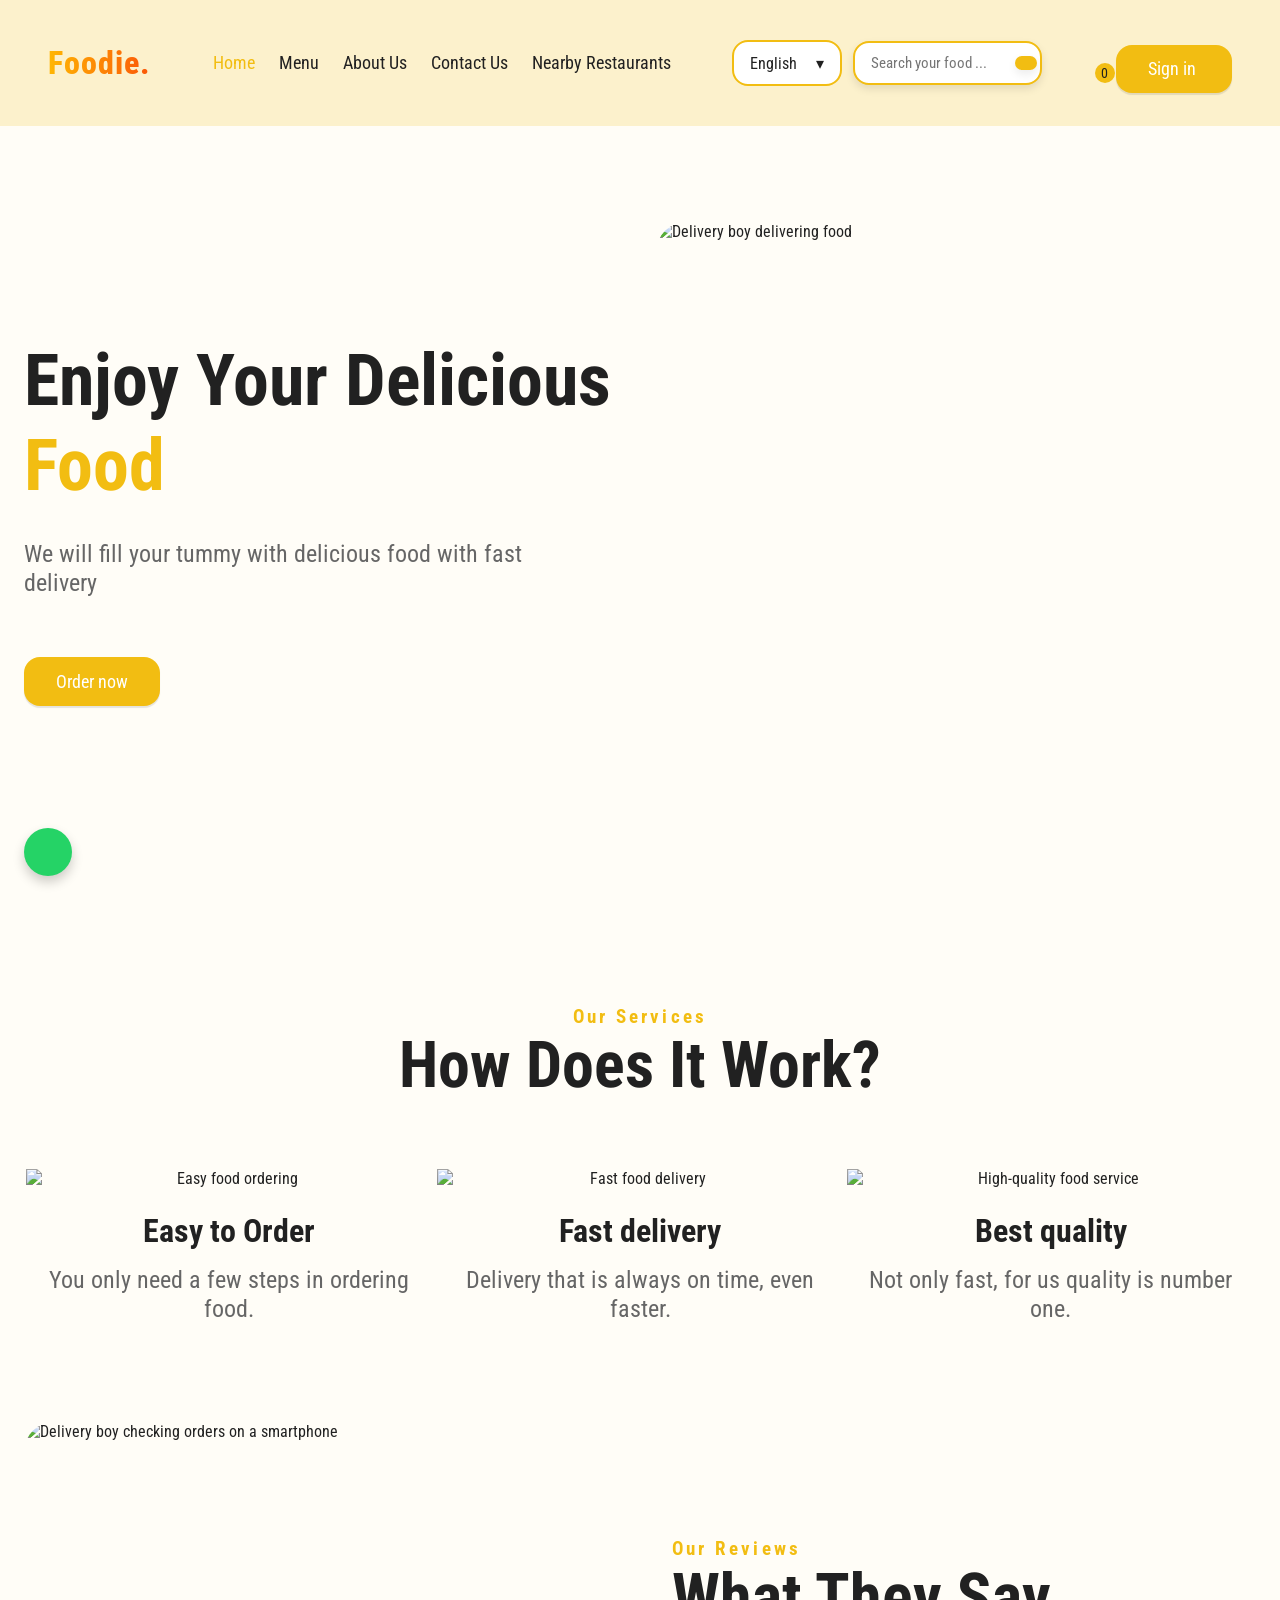
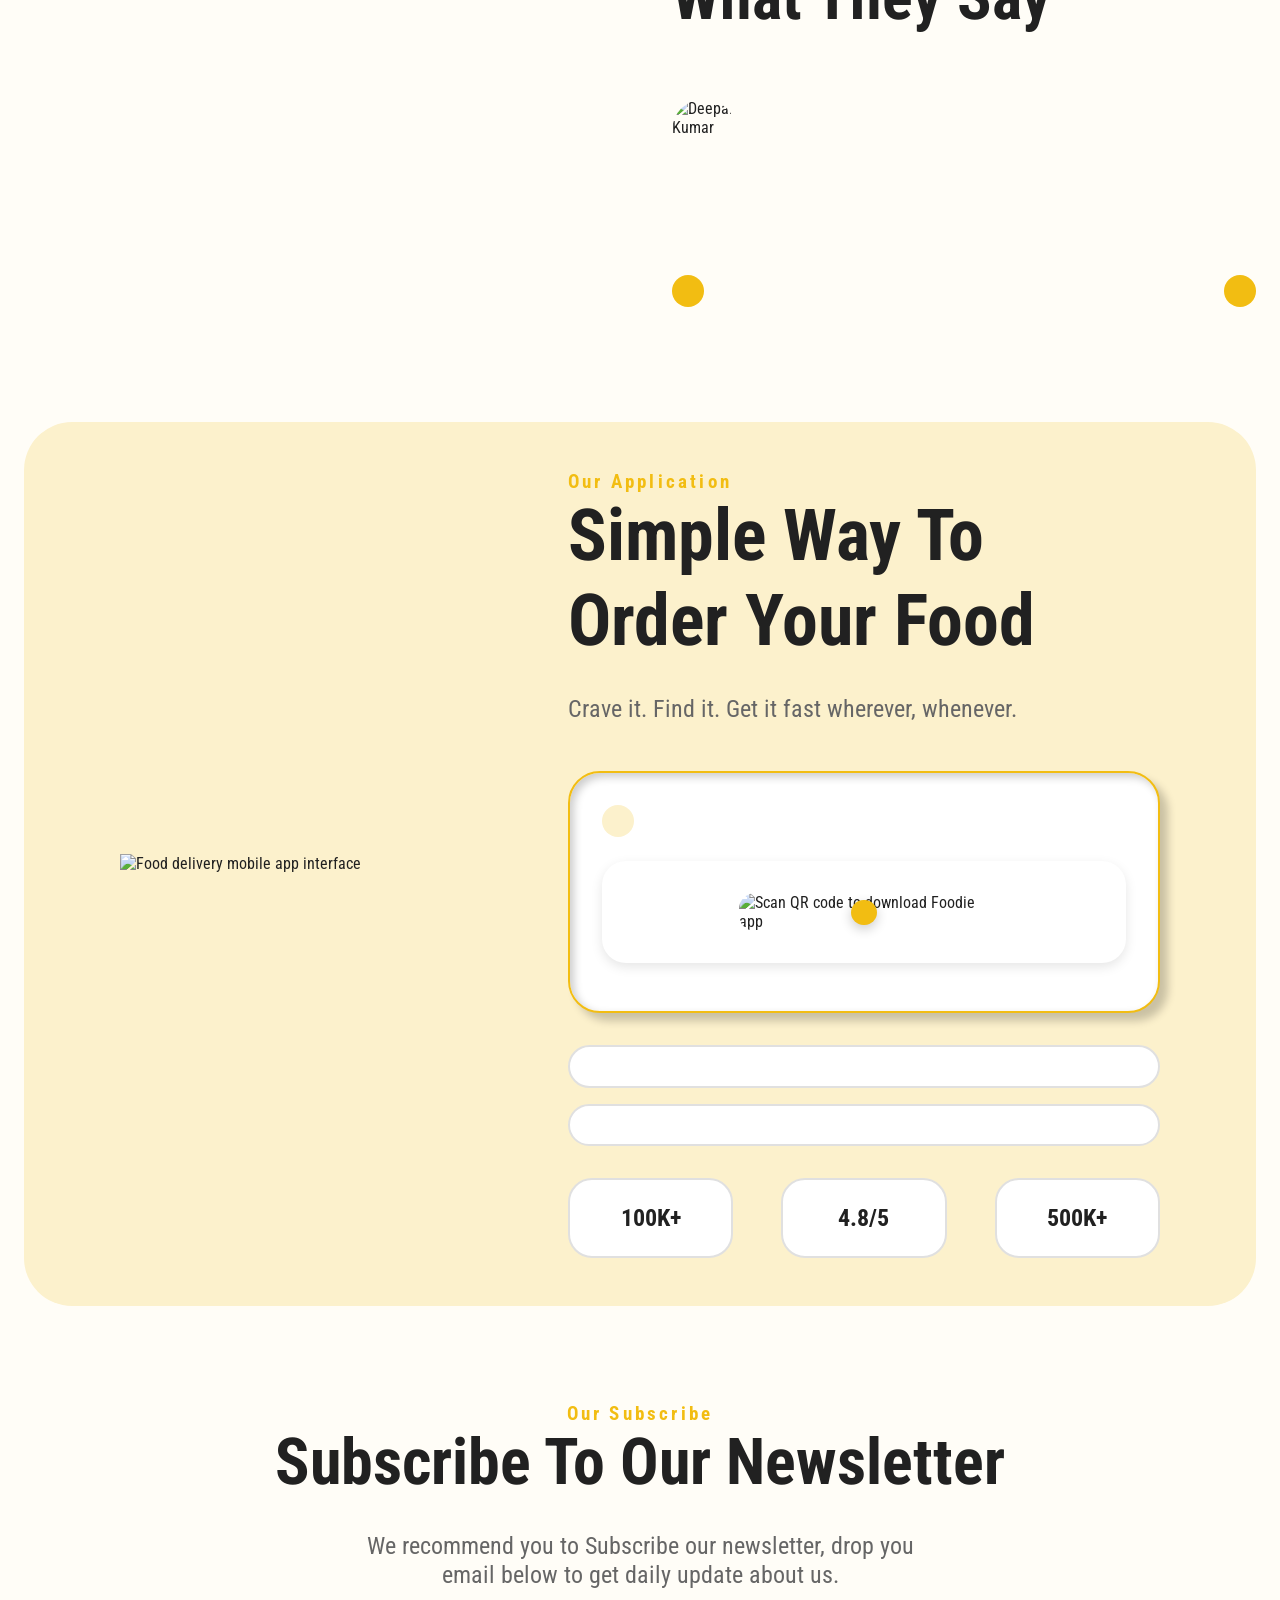
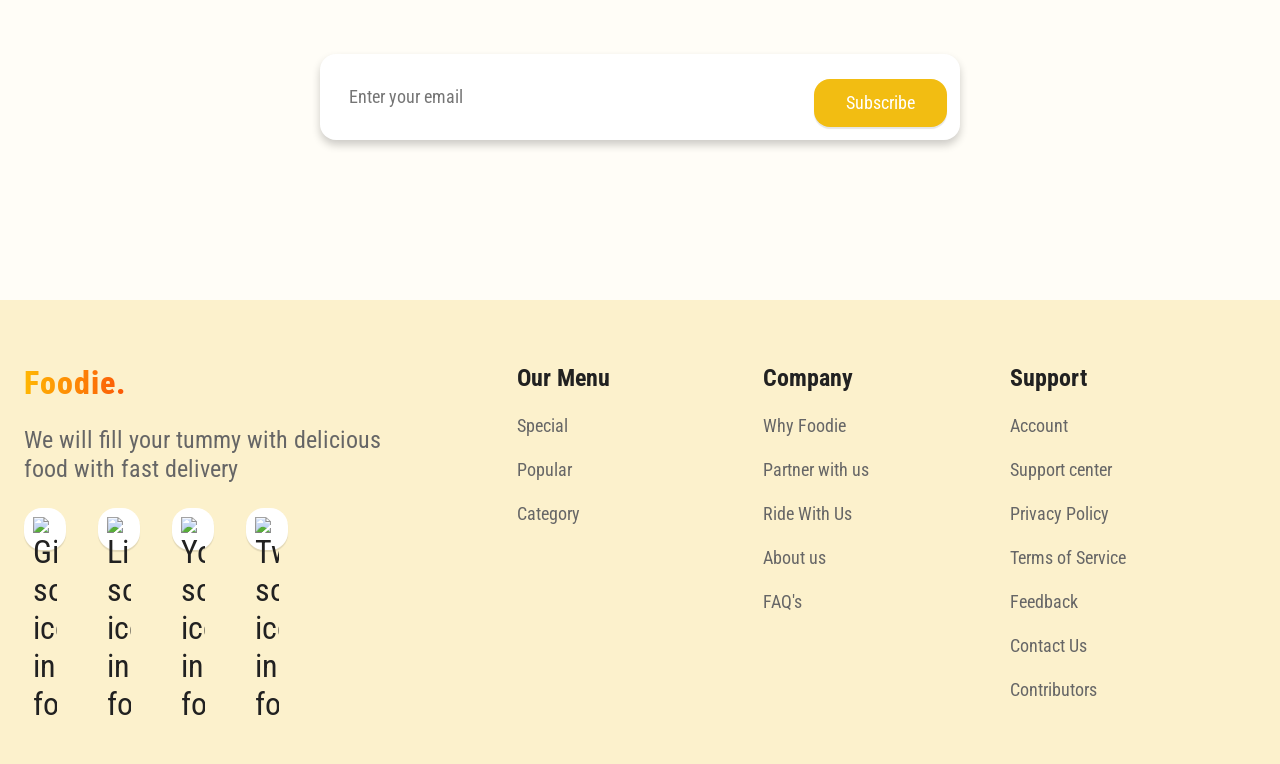
==== commit 643fbc89: "Update" ====
--- a/html/index.html
+++ b/html/index.html
@@ -73,7 +73,6 @@
             <ul class="navList flex gap-3 between">
                 <li><a class="active" href="./index.html#home" data-i18n="nav.home">Home</a></li>
                 <li><a href="./menu.html" data-i18n="nav.menu">Menu</a></li>
-                <li><a href="./my-favorites.html" data-i18n="nav.favorites">&#x2B50; Favorites</a></li>
                 <li><a href="./aboutUs.html" data-i18n="nav.about">About Us</a></li>
                 <li><a href="./contactUs.html" data-i18n="nav.contact">Contact Us</a></li>
                 <li><a href="nearbyres.html" data-i18n="nav.nearby">Nearby Restaurants</a></li>
@@ -88,8 +87,7 @@
                         <li data-value="en" role="option" aria-selected="true">English</li>
                         <li data-value="hi" role="option">हिंदी</li>
                         <li data-value="kn" role="option">ಕನ್ನಡ</li>
-                        <li data-value="ch" role="option">中文</li>
-                        <li data-value="ja" role="option">日本語</li>
+                        <li data-value="od" role="option">ଓଡ଼ିଆ</li>
                     </ul>
                 </div>
 
@@ -110,7 +108,7 @@
                     <span class="cart-value">0</span>
                 </a>
 
-                <a href="./signup.html" class="btn" data-i18n=".signIn">
+                <a href="./signup.html" class="btn" data-i18n="nav.signIn">
                     Sign in&nbsp;<i class="fa-solid fa-arrow-right-from-bracket"></i>
                 </a>
 
@@ -122,7 +120,6 @@
             <ul class="mobile-menu">
                 <li><a class="active" href="./index.html#home" data-i18n="nav.home">Home</a></li>
                 <li><a href="./menu.html" data-i18n="nav.menu">Menu</a></li>
-                <li><a href="./my-favorites.html" data-i18n="nav.favorites">&#x2B50; Favorites</a></li>
                 <li><a href="./aboutUs.html" data-i18n="nav.about">About Us</a></li>
                 <li><a href="./contactUs.html" data-i18n="nav.contact">Contact Us</a></li>
                 <li><a href="nearbyres.html" data-i18n="nav.nearby">Nearby Restaurants</a></li>
@@ -174,8 +171,7 @@
                     </div>
                 </div>
                 <div class="image-container" data-aos="fade-left">
-                    <span class="pizza-pause-zone" aria-hidden="true"></span>
-                    <img src="../imgs/pizza.webp" alt="Delicious wood-fired pizza with fresh toppings" class="pizza-boy">
+                    <img src="../imgs/delivery-boy.webp" alt="Delivery boy delivering food" class="pizza-boy">
                 </div>
             </div>
         </section>
@@ -210,37 +206,6 @@
                         </div>
                         <h3 data-i18n="services.bestQuality.title">Best quality</h3>
                         <p data-i18n="services.bestQuality.description">Not only fast, for us quality is number one.</p>
-                    </div>
-                </div>
-            </div>
-        </section>
-
-        <section id="nearby-live" class="nearby-live-section">
-            <div class="wrapper p-top" data-aos="fade-up">
-                <div class="text-center">
-                    <h5>Nearby Picks</h5>
-                    <h2>Top Rated Restaurants Near You</h2>
-                    <p class="para m-auto nearby-live-intro">Allow location access to discover the highest rated
-                        restaurants around you in real time using Google Places data.</p>
-                </div>
-
-                <div class="nearby-live-panel">
-                    <div class="nearby-live-controls">
-                        <p id="nearbyStatus" class="nearby-live-status status-info" role="status" aria-live="polite">
-                            Waiting to load nearby restaurants...
-                        </p>
-                        <button id="retryNearbySearch" class="btn nearby-retry-btn" type="button">Retry
-                            Location</button>
-                    </div>
-
-                    <div class="nearby-live-layout">
-                        <div id="nearbyRestaurantsMap" class="nearby-live-map"
-                            aria-label="Map showing top rated nearby restaurants"></div>
-
-                        <div class="nearby-live-list-wrap">
-                            <h3 class="nearby-live-list-title">Top Rated Nearby</h3>
-                            <ul id="nearbyRestaurantsList" class="nearby-live-list" aria-live="polite"></ul>
-                        </div>
                     </div>
                 </div>
             </div>
@@ -457,7 +422,6 @@
     <script src="../js/footer.js"></script>
     <script src="../js/i18n.js"></script>
     <script src="../js/app.js"></script>
-    <script src="../js/nearby-restaurants-home.js"></script>
     <script src="../js/cursor.js"></script>
     <script>
         // Prevent navigation when offline
@@ -610,4 +574,4 @@
     <script src="../js/language-dropdown.js"></script>
 </body>
 
-</html>
+</html>
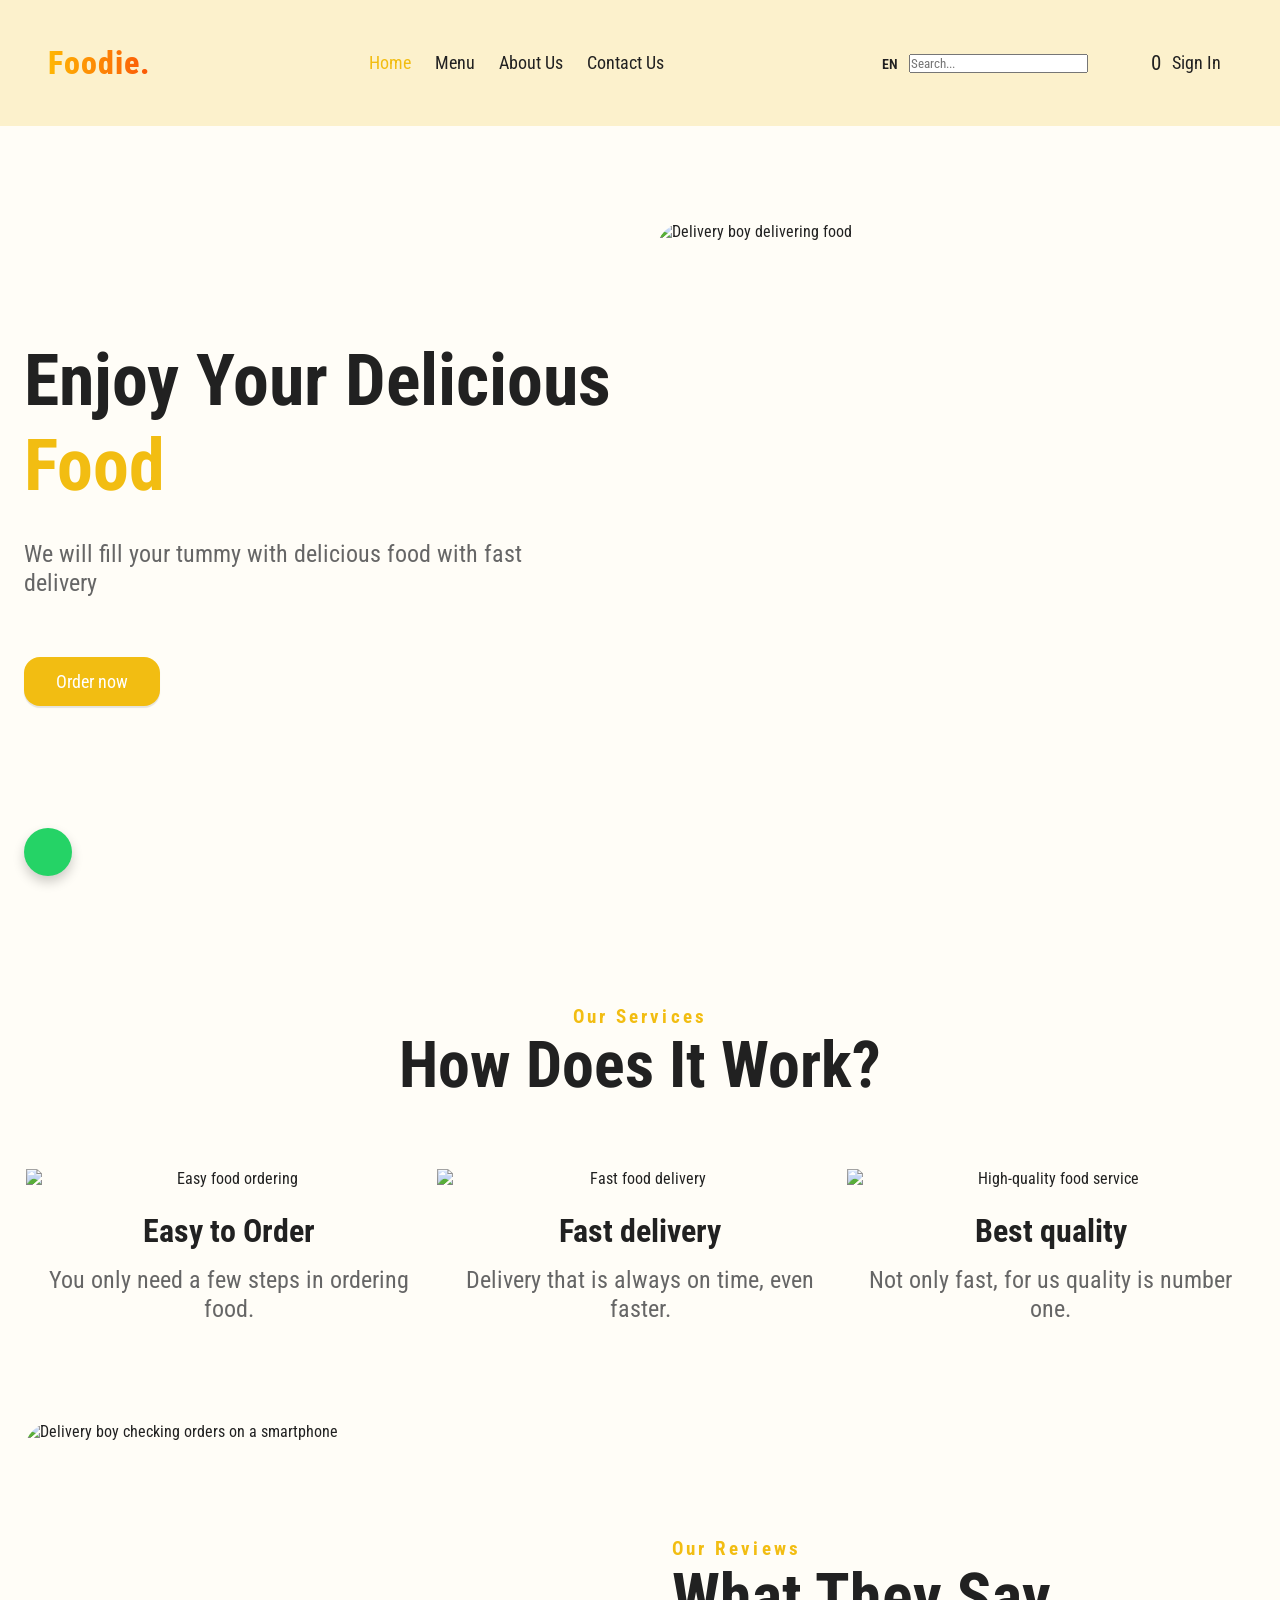
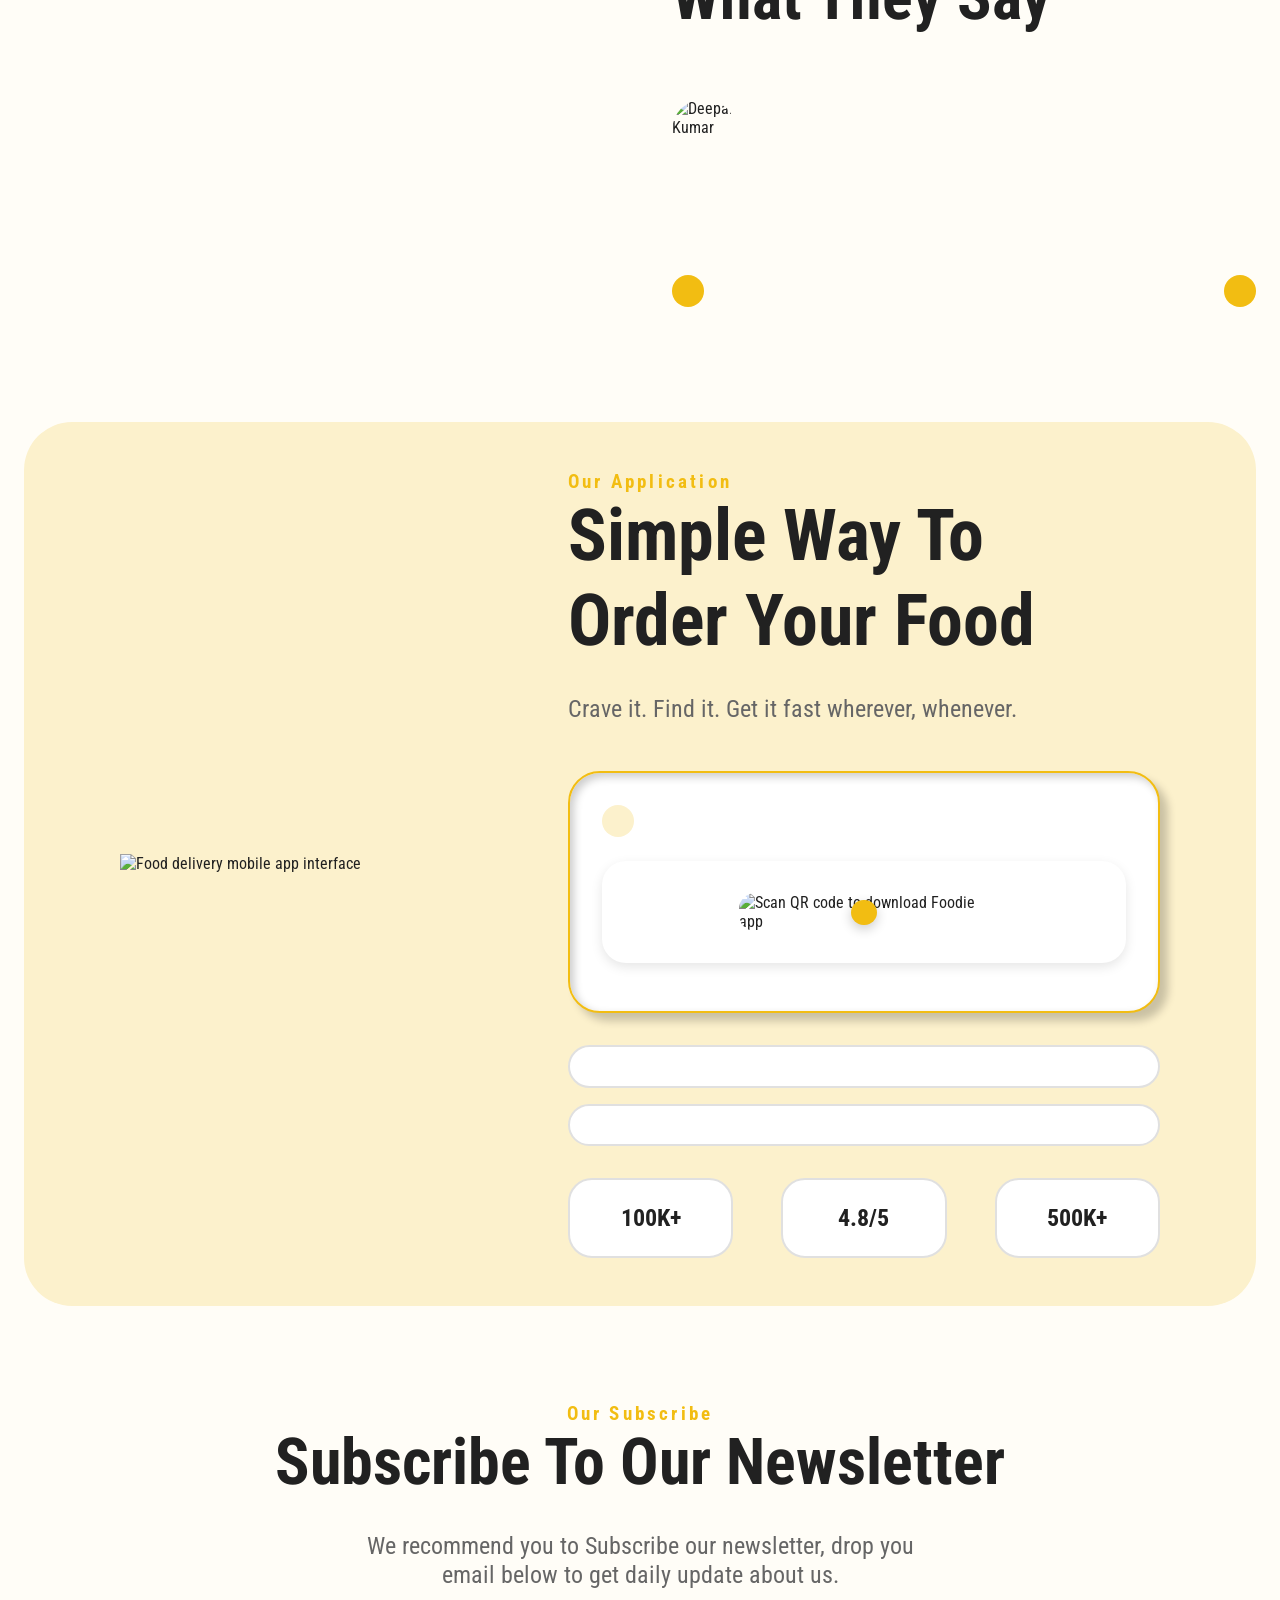
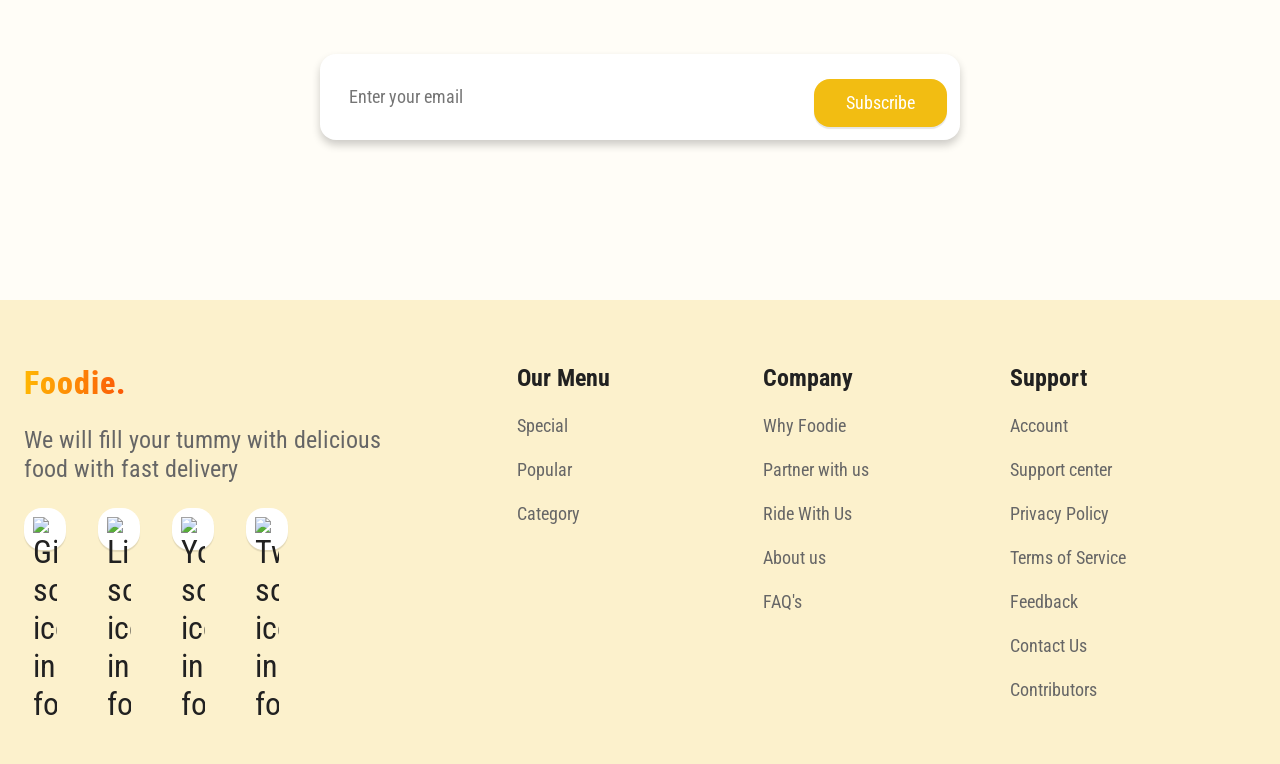
==== commit 8fd3f07e: "Update index.html for foodie nav bar." ====
--- a/html/index.html
+++ b/html/index.html
@@ -66,82 +66,42 @@
 
 
 <body>
-    <header>
-        <nav class="navbar flex between wrapper">
-            <a href="index.html" class="logo">Foodie.</a>
-
-            <ul class="navList flex gap-3 between">
-                <li><a class="active" href="./index.html#home" data-i18n="nav.home">Home</a></li>
-                <li><a href="./menu.html" data-i18n="nav.menu">Menu</a></li>
-                <li><a href="./aboutUs.html" data-i18n="nav.about">About Us</a></li>
-                <li><a href="./contactUs.html" data-i18n="nav.contact">Contact Us</a></li>
-                <li><a href="nearbyres.html" data-i18n="nav.nearby">Nearby Restaurants</a></li>
-            </ul>
-            <div class="desktop-action flex gap-2">
-                <div class="custom-select" id="language-custom-select">
-                    <div class="selected" tabindex="0" aria-haspopup="listbox" aria-expanded="false"
-                        aria-labelledby="language-custom-select">
-                        English
-                    </div>
-                    <ul class="options" role="listbox" tabindex="-1">
-                        <li data-value="en" role="option" aria-selected="true">English</li>
-                        <li data-value="hi" role="option">हिंदी</li>
-                        <li data-value="kn" role="option">ಕನ್ನಡ</li>
-                        <li data-value="od" role="option">ଓଡ଼ିଆ</li>
-                    </ul>
-                </div>
-
-                <form class="navbar-search" action="#" method="get">
-                    <input type="text" id="navbar-search" placeholder="Search your food ..."
-                        data-i18n-placeholder="nav.searchPlaceholder" />
-                    <button type="submit" id="navbar-search-btn" aria-label="Search">
-                        <i class="fa-solid fa-magnifying-glass"></i>
-                    </button>
-                </form>
-
-                <button class="desktop-action theme-toggle" aria-label="Toggle dark mode">
-                    <i class="fa-solid fa-moon"></i>
-                </button>
-
-                <a href="./checkout.html" class="cart-icon">
-                    <i class="fa-solid fa-bag-shopping"></i>
-                    <span class="cart-value">0</span>
-                </a>
-
-                <a href="./signup.html" class="btn" data-i18n="nav.signIn">
-                    Sign in&nbsp;<i class="fa-solid fa-arrow-right-from-bracket"></i>
-                </a>
-
-
-                <a href="#" class="hamberger"><i class="fa-solid fa-bars"></i></a>
-            </div>
-
-
-            <ul class="mobile-menu">
-                <li><a class="active" href="./index.html#home" data-i18n="nav.home">Home</a></li>
-                <li><a href="./menu.html" data-i18n="nav.menu">Menu</a></li>
-                <li><a href="./aboutUs.html" data-i18n="nav.about">About Us</a></li>
-                <li><a href="./contactUs.html" data-i18n="nav.contact">Contact Us</a></li>
-                <li><a href="nearbyres.html" data-i18n="nav.nearby">Nearby Restaurants</a></li>
-                <form class="navbar-search" action="#" method="get">
-                    <input type="text" name="search" id="navbar-search" placeholder="Search your food ...">
-                    <button type="submit" id="navbar-search-btn" aria-label="Search">
-                        <i class="fa-solid fa-magnifying-glass"></i>
-                    </button>
-                </form>
-                <li>
-                    <button class="theme-toggle mobile-theme-toggle" aria-label="Toggle dark mode">
-                        <i class="fa-solid fa-moon"></i><span>Dark Mode</span>
-                    </button>
-                </li>
-                <li>
-                    <a href="./signup.html" class="btn">
-                        Sign in&nbsp;<i class="fa-solid fa-arrow-right-from-bracket"></i>
-                    </a>
-                </li>
-            </ul>
-        </nav>
-    </header>
+<header>
+    <nav class="navbar flex between wrapper">
+        <a href="index.html" class="logo">Foodie<span>.</span></a>
+
+        <ul class="navList flex gap-2">
+            <li><a class="active" href="./index.html">Home</a></li>
+            <li><a href="./menu.html">Menu</a></li>
+            <li><a href="./aboutUs.html">About Us</a></li>
+            <li><a href="./contactUs.html">Contact Us</a></li>
+        </ul>
+
+        <div class="desktop-action flex gap-1 items-center">
+            
+            <div class="lang-box">
+                <span style="font-size: 14px; font-weight: 600;">EN</span>
+                <i class="fa-solid fa-chevron-down" style="font-size: 10px;"></i>
+            </div>
+
+            <div class="nav-search-container">
+                <input type="text" placeholder="Search...">
+                <i class="fa-solid fa-magnifying-glass"></i>
+            </div>
+
+            <button class="theme-toggle nav-btn"><i class="fa-solid fa-moon"></i></button>
+
+            <a href="./checkout.html" class="cart-icon nav-btn">
+                <i class="fa-solid fa-bag-shopping"></i>
+                <span class="cart-count">0</span>
+            </a>
+
+            <a href="./signup.html" class="btn-primary">Sign In</a>
+
+            <div class="hamburger"><i class="fa-solid fa-bars"></i></div>
+        </div>
+    </nav>
+</header>
 
     <div id="offlineMessage"
         style="display: none; max-width: 500px; margin: 40px auto; padding: 20px; text-align: center; background: #fff; border-radius: 8px; box-shadow: 0 2px 10px rgba(0,0,0,0.1); position: fixed; top: 50%; left: 50%; transform: translate(-50%, -50%); z-index: 1000;">
@@ -574,4 +534,4 @@
     <script src="../js/language-dropdown.js"></script>
 </body>
 
-</html>+</html>
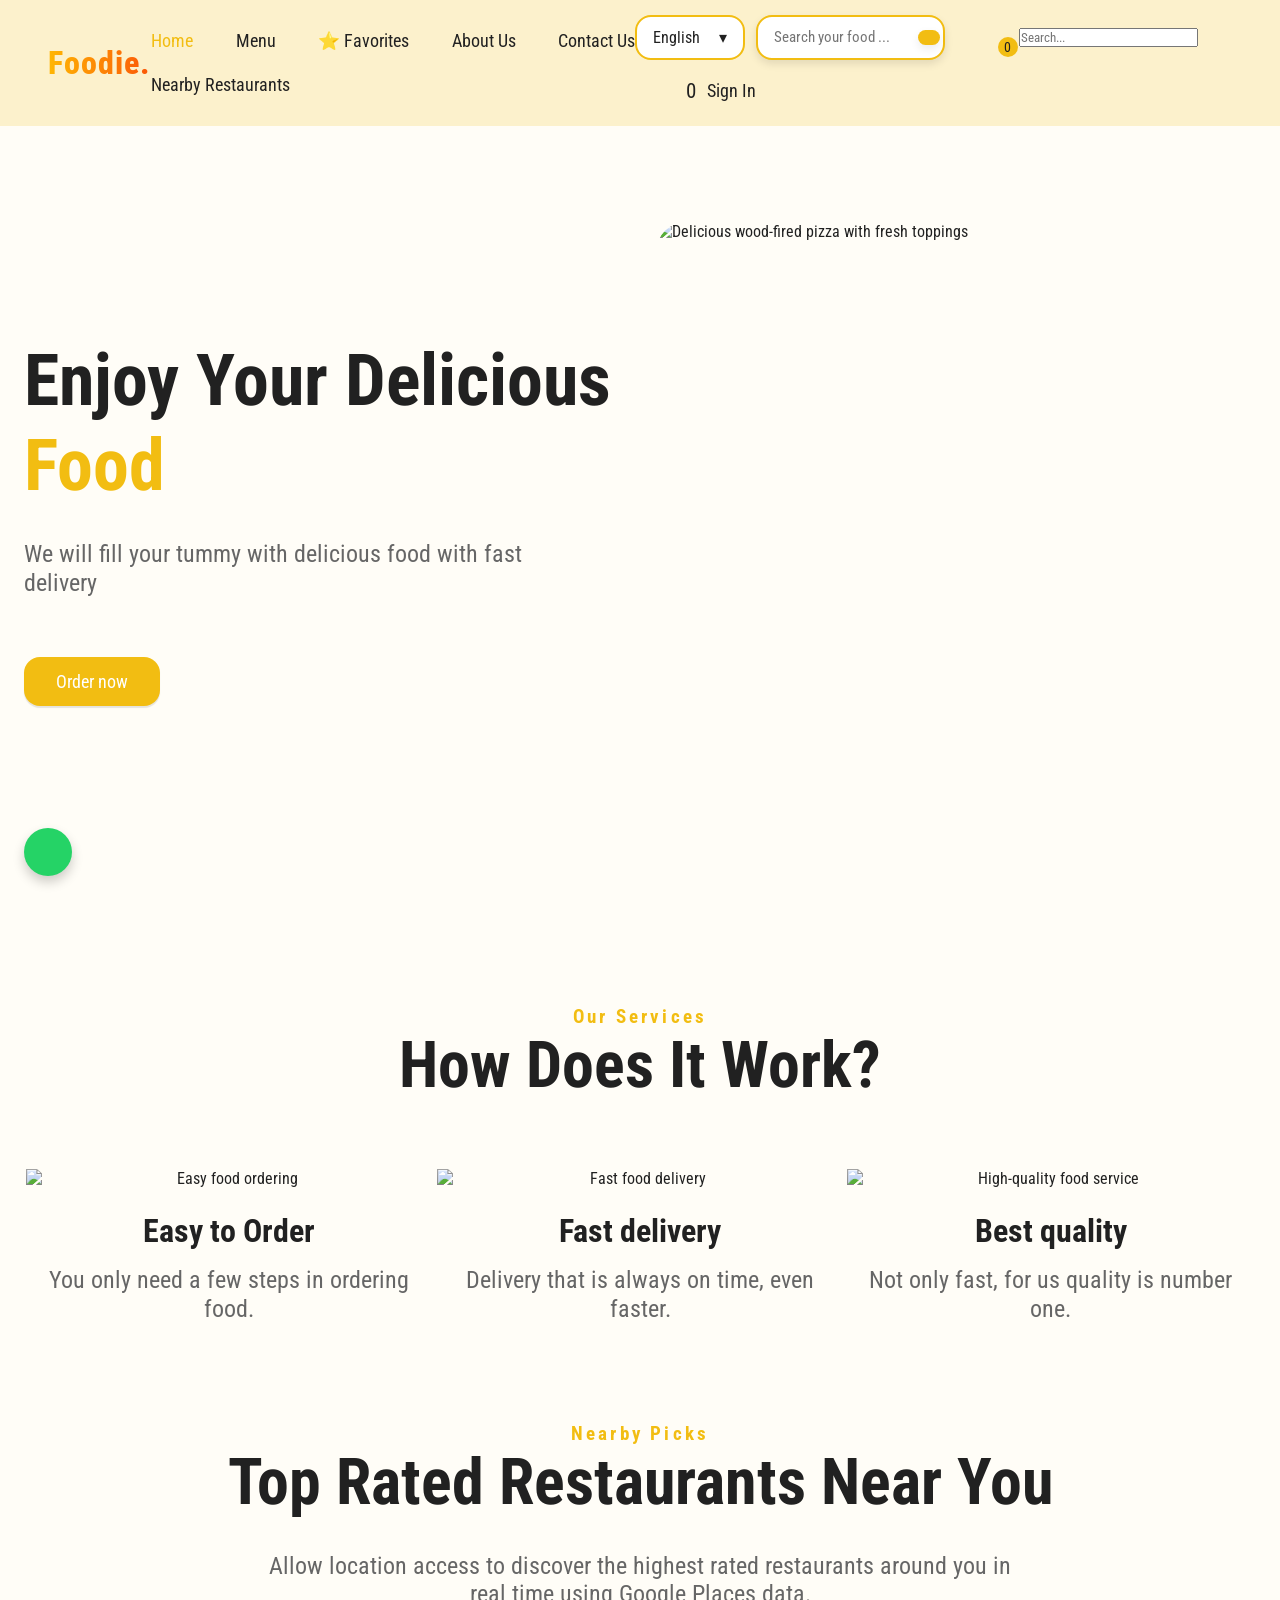
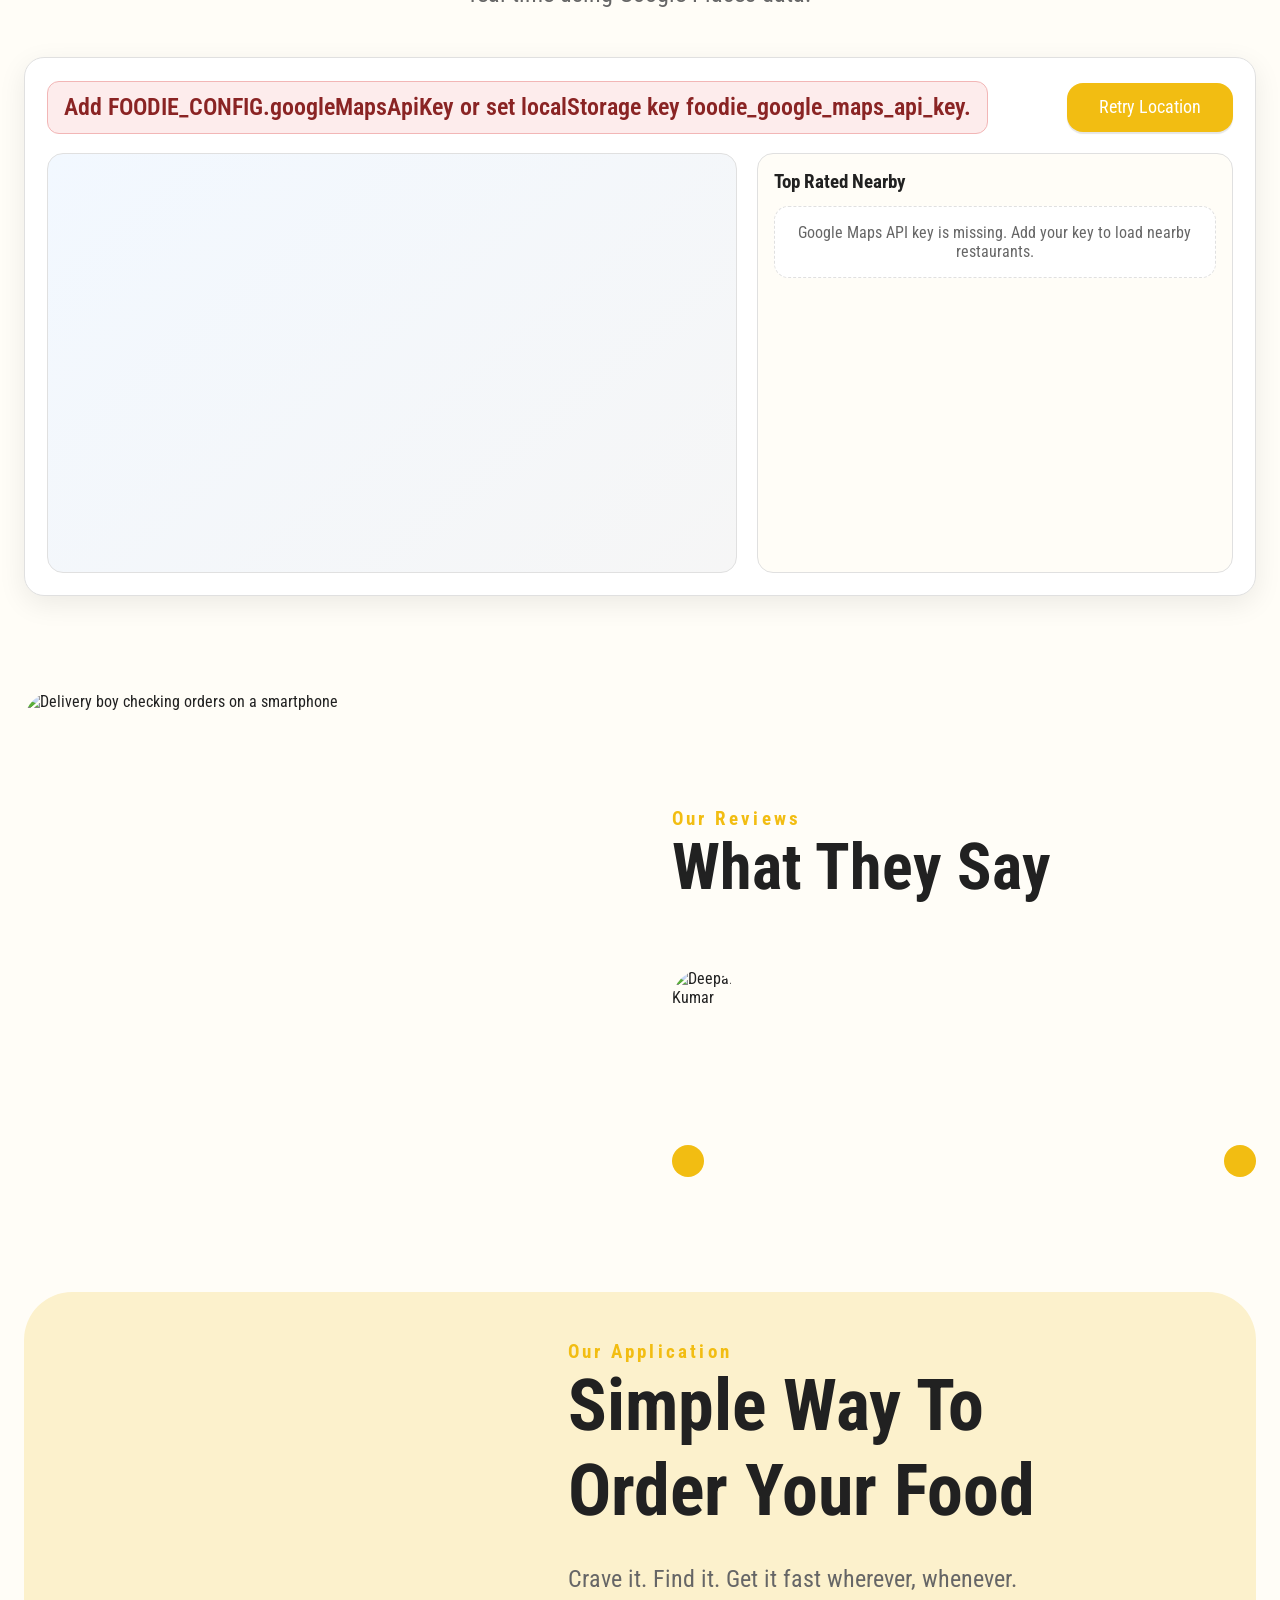
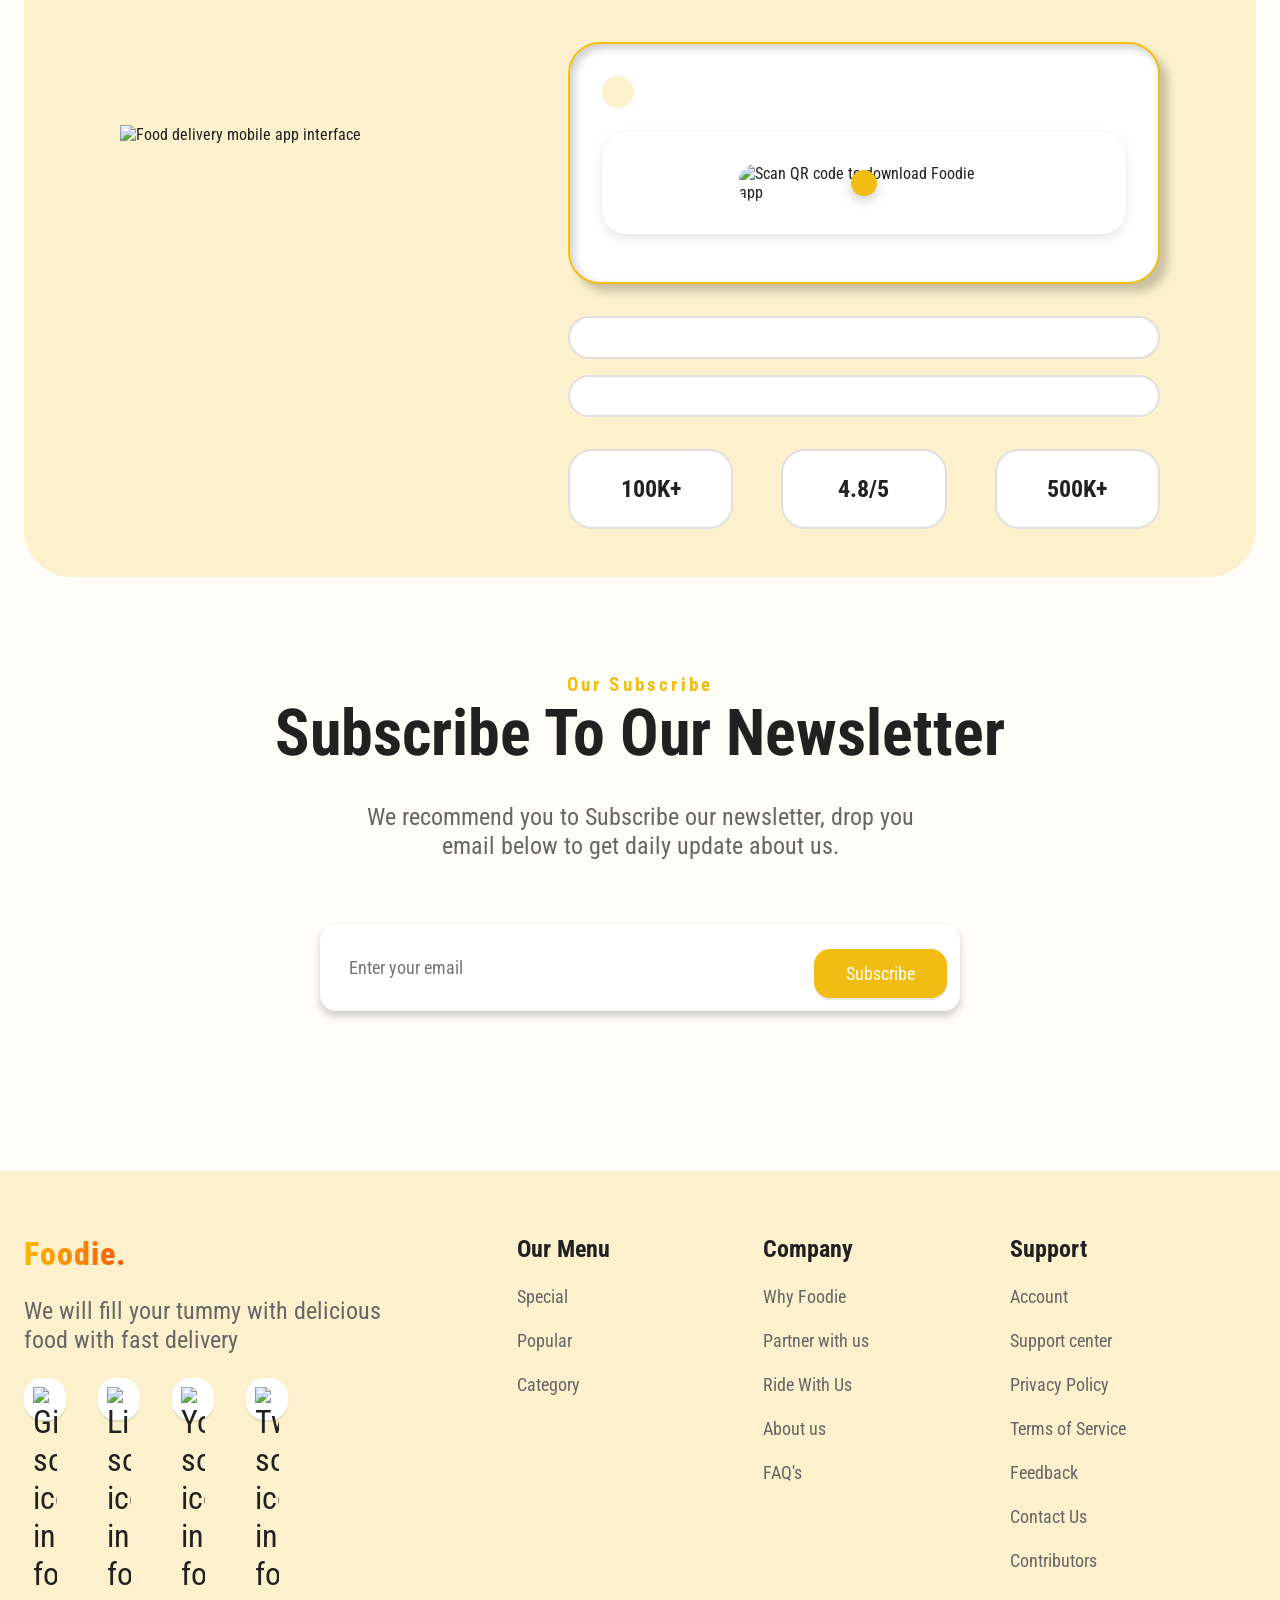
==== commit 435a78ab: "Merge branch 'main' into Shreyya-ux-patch-3" ====
--- a/html/index.html
+++ b/html/index.html
@@ -83,6 +83,50 @@
                 <span style="font-size: 14px; font-weight: 600;">EN</span>
                 <i class="fa-solid fa-chevron-down" style="font-size: 10px;"></i>
             </div>
+    <header>
+        <nav class="navbar flex between wrapper">
+            <a href="index.html" class="logo">Foodie.</a>
+
+            <ul class="navList flex gap-3 between">
+                <li><a class="active" href="./index.html#home" data-i18n="nav.home">Home</a></li>
+                <li><a href="./menu.html" data-i18n="nav.menu">Menu</a></li>
+                <li><a href="./my-favorites.html" data-i18n="nav.favorites">&#x2B50; Favorites</a></li>
+                <li><a href="./aboutUs.html" data-i18n="nav.about">About Us</a></li>
+                <li><a href="./contactUs.html" data-i18n="nav.contact">Contact Us</a></li>
+                <li><a href="nearbyres.html" data-i18n="nav.nearby">Nearby Restaurants</a></li>
+            </ul>
+            <div class="desktop-action flex gap-2">
+                <div class="custom-select" id="language-custom-select">
+                    <div class="selected" tabindex="0" aria-haspopup="listbox" aria-expanded="false"
+                        aria-labelledby="language-custom-select">
+                        English
+                    </div>
+                    <ul class="options" role="listbox" tabindex="-1">
+                        <li data-value="en" role="option" aria-selected="true">English</li>
+                        <li data-value="hi" role="option">हिंदी</li>
+                        <li data-value="kn" role="option">ಕನ್ನಡ</li>
+                        <li data-value="as" role="option">অসমীয়া</li>
+                        <li data-value="ch" role="option">中文</li>
+                        <li data-value="ja" role="option">日本語</li>
+                    </ul>
+                </div>
+
+                <form class="navbar-search" action="#" method="get">
+                    <input type="text" id="navbar-search" placeholder="Search your food ..."
+                        data-i18n-placeholder="nav.searchPlaceholder" />
+                    <button type="submit" id="navbar-search-btn" aria-label="Search">
+                        <i class="fa-solid fa-magnifying-glass"></i>
+                    </button>
+                </form>
+
+                <button class="desktop-action theme-toggle" aria-label="Toggle dark mode">
+                    <i class="fa-solid fa-moon"></i>
+                </button>
+
+                <a href="./checkout.html" class="cart-icon">
+                    <i class="fa-solid fa-bag-shopping"></i>
+                    <span class="cart-value">0</span>
+                </a>
 
             <div class="nav-search-container">
                 <input type="text" placeholder="Search...">
@@ -102,6 +146,32 @@
         </div>
     </nav>
 </header>
+            <ul class="mobile-menu">
+                <li><a class="active" href="./index.html#home" data-i18n="nav.home">Home</a></li>
+                <li><a href="./menu.html" data-i18n="nav.menu">Menu</a></li>
+                <li><a href="./my-favorites.html" data-i18n="nav.favorites">&#x2B50; Favorites</a></li>
+                <li><a href="./aboutUs.html" data-i18n="nav.about">About Us</a></li>
+                <li><a href="./contactUs.html" data-i18n="nav.contact">Contact Us</a></li>
+                <li><a href="nearbyres.html" data-i18n="nav.nearby">Nearby Restaurants</a></li>
+                <form class="navbar-search" action="#" method="get">
+                    <input type="text" name="search" id="navbar-search" placeholder="Search your food ...">
+                    <button type="submit" id="navbar-search-btn" aria-label="Search">
+                        <i class="fa-solid fa-magnifying-glass"></i>
+                    </button>
+                </form>
+                <li>
+                    <button class="theme-toggle mobile-theme-toggle" aria-label="Toggle dark mode">
+                        <i class="fa-solid fa-moon"></i><span>Dark Mode</span>
+                    </button>
+                </li>
+                <li>
+                    <a href="./signup.html" class="btn">
+                        Sign in&nbsp;<i class="fa-solid fa-arrow-right-from-bracket"></i>
+                    </a>
+                </li>
+            </ul>
+        </nav>
+    </header>
 
     <div id="offlineMessage"
         style="display: none; max-width: 500px; margin: 40px auto; padding: 20px; text-align: center; background: #fff; border-radius: 8px; box-shadow: 0 2px 10px rgba(0,0,0,0.1); position: fixed; top: 50%; left: 50%; transform: translate(-50%, -50%); z-index: 1000;">
@@ -131,7 +201,8 @@
                     </div>
                 </div>
                 <div class="image-container" data-aos="fade-left">
-                    <img src="../imgs/delivery-boy.webp" alt="Delivery boy delivering food" class="pizza-boy">
+                    <span class="pizza-pause-zone" aria-hidden="true"></span>
+                    <img src="../imgs/pizza.webp" alt="Delicious wood-fired pizza with fresh toppings" class="pizza-boy">
                 </div>
             </div>
         </section>
@@ -166,6 +237,37 @@
                         </div>
                         <h3 data-i18n="services.bestQuality.title">Best quality</h3>
                         <p data-i18n="services.bestQuality.description">Not only fast, for us quality is number one.</p>
+                    </div>
+                </div>
+            </div>
+        </section>
+
+        <section id="nearby-live" class="nearby-live-section">
+            <div class="wrapper p-top" data-aos="fade-up">
+                <div class="text-center">
+                    <h5>Nearby Picks</h5>
+                    <h2>Top Rated Restaurants Near You</h2>
+                    <p class="para m-auto nearby-live-intro">Allow location access to discover the highest rated
+                        restaurants around you in real time using Google Places data.</p>
+                </div>
+
+                <div class="nearby-live-panel">
+                    <div class="nearby-live-controls">
+                        <p id="nearbyStatus" class="nearby-live-status status-info" role="status" aria-live="polite">
+                            Waiting to load nearby restaurants...
+                        </p>
+                        <button id="retryNearbySearch" class="btn nearby-retry-btn" type="button">Retry
+                            Location</button>
+                    </div>
+
+                    <div class="nearby-live-layout">
+                        <div id="nearbyRestaurantsMap" class="nearby-live-map"
+                            aria-label="Map showing top rated nearby restaurants"></div>
+
+                        <div class="nearby-live-list-wrap">
+                            <h3 class="nearby-live-list-title">Top Rated Nearby</h3>
+                            <ul id="nearbyRestaurantsList" class="nearby-live-list" aria-live="polite"></ul>
+                        </div>
                     </div>
                 </div>
             </div>
@@ -382,6 +484,7 @@
     <script src="../js/footer.js"></script>
     <script src="../js/i18n.js"></script>
     <script src="../js/app.js"></script>
+    <script src="../js/nearby-restaurants-home.js"></script>
     <script src="../js/cursor.js"></script>
     <script>
         // Prevent navigation when offline
